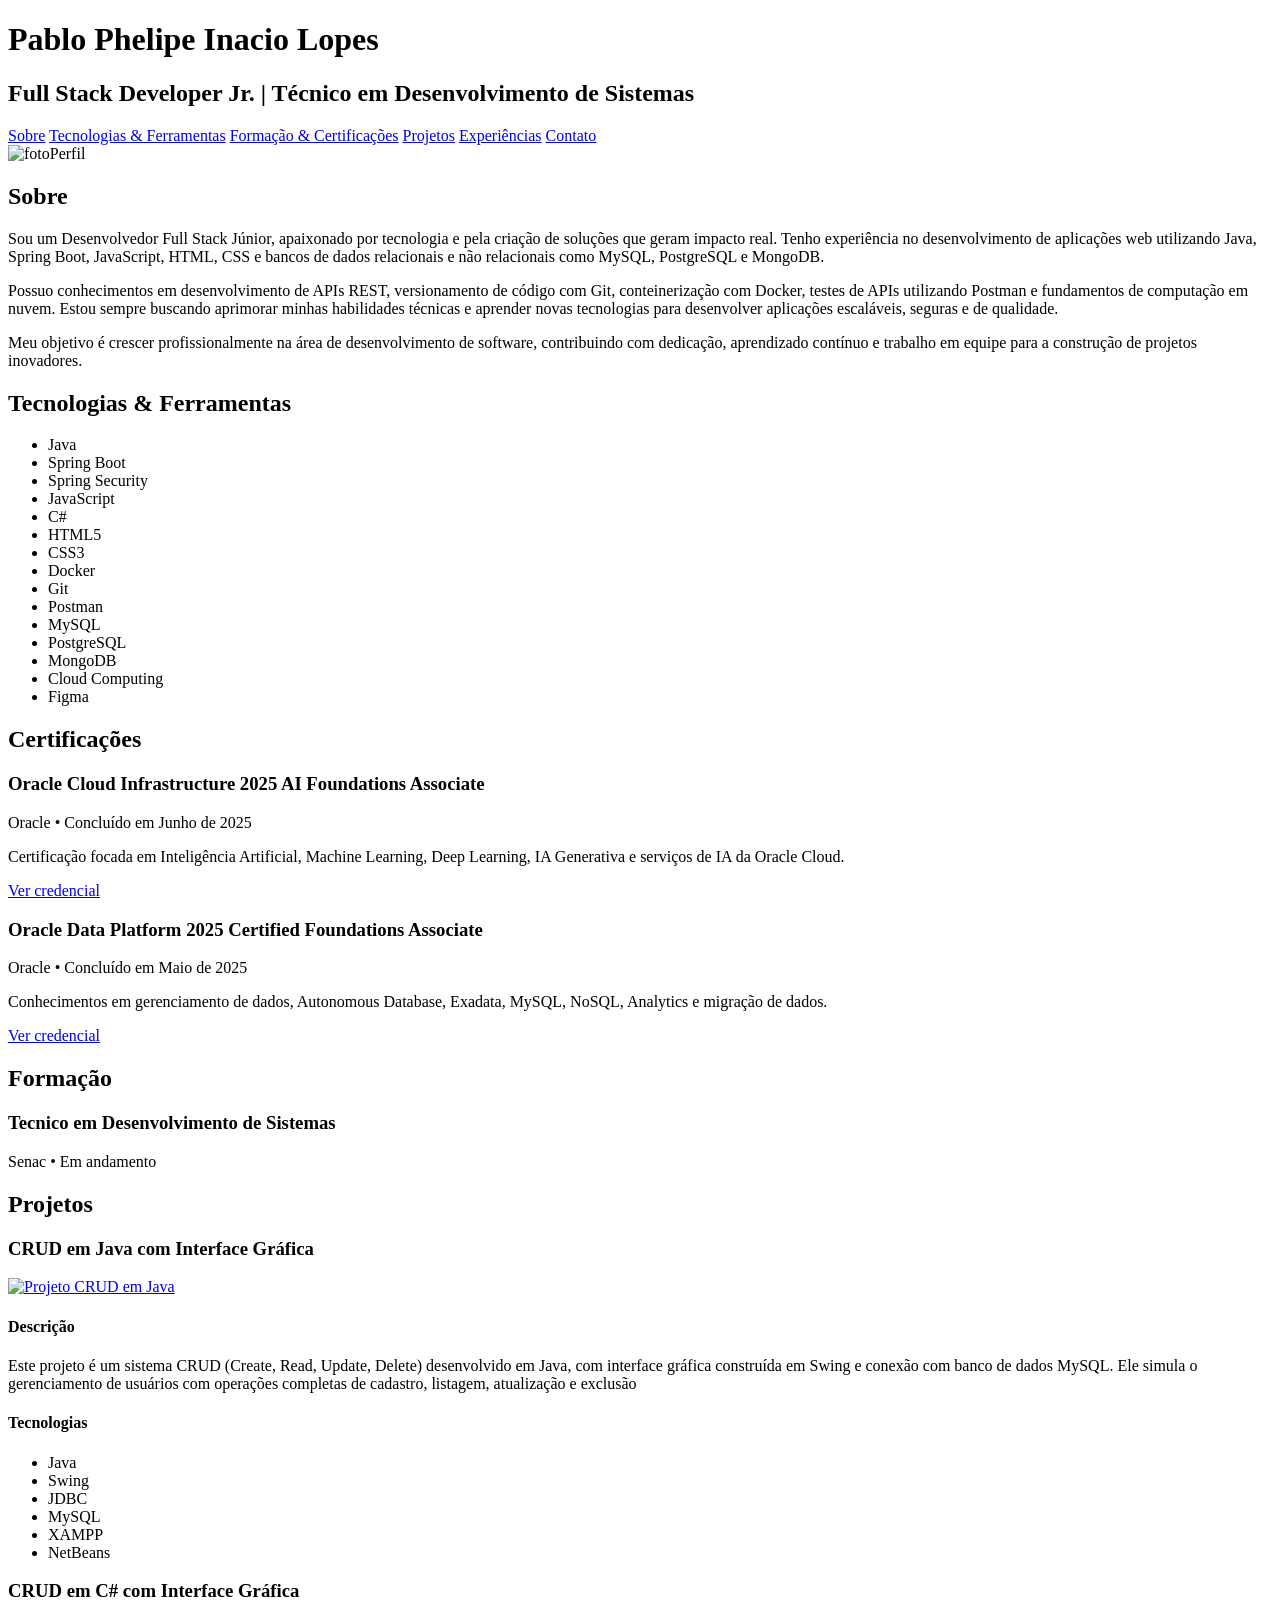
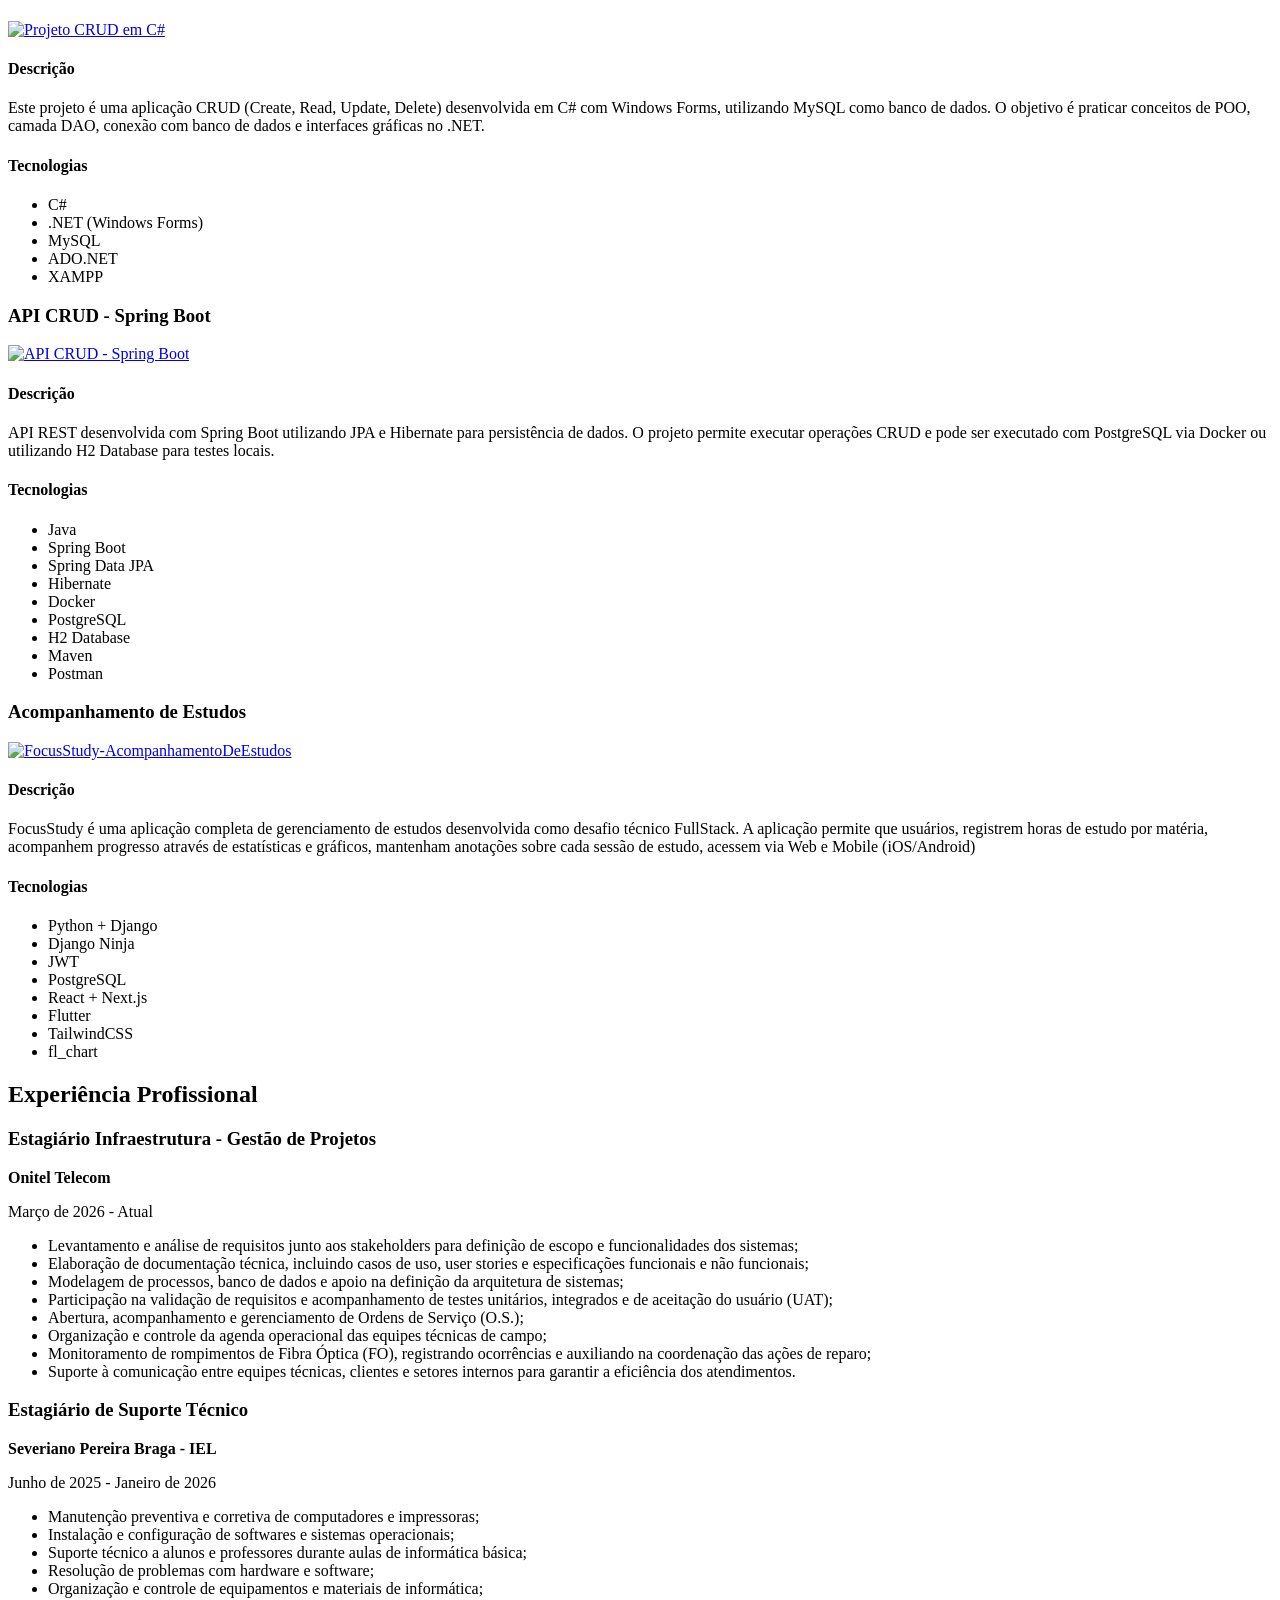
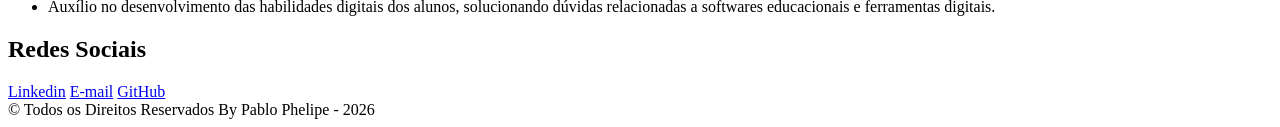
==== index.html @ 2b1ca1b3 "Add files via upload" ====
<!DOCTYPE html>
<html lang="pt-BR">

<head>
    <meta charset="UTF-8">
    <meta http-equiv="X-UA-Compatible" content="IE=edge">
    <meta name="viewport" content="width=device-width, initial-scale=1.0">
    <title>Pablo Phelipe | Full Stack Developer Jr</title>
    <meta name="description" content="Desenvolvedor Full Stack Júnior com experiência em Java, Spring Boot, JavaScript, APIs REST, Docker e bancos de dados relacionais e NoSQL.">
</head>

<body>

    <header>
        <h1>Pablo Phelipe Inacio Lopes</h1>
        <h2>Full Stack Developer Jr. | Técnico em Desenvolvimento de Sistemas</h2>
    </header>

    <nav>
        <a href="#section-sobre">Sobre</a>
        <a href="#section-tecnologia">Tecnologias & Ferramentas</a>
        <a href="#section-formacao-certificacao">Formação & Certificações</a>
        <a href="#section-projetos">Projetos</a>
        <a href="#section-experiencia">Experiências</a>
        <a href="#section-contato">Contato</a>
    </nav>
    
    <main>

        <div class="imagem">
            <img src="" alt="fotoPerfil">
        </div>

        <section id="section-sobre">
            <h2>Sobre</h2>
            <p>
                Sou um Desenvolvedor Full Stack Júnior, apaixonado por tecnologia e pela criação de soluções que geram
                impacto real.
                Tenho experiência no desenvolvimento de aplicações web utilizando Java, Spring Boot,
                JavaScript, HTML, CSS e bancos de dados relacionais e não relacionais como MySQL,
                PostgreSQL e MongoDB.
            </p>
            <p>
                Possuo conhecimentos em desenvolvimento de APIs REST, versionamento de código com Git,
                conteinerização com Docker, testes de APIs utilizando Postman e fundamentos de computação
                em nuvem. Estou sempre buscando aprimorar minhas habilidades técnicas e aprender
                novas tecnologias para desenvolver aplicações escaláveis, seguras e de qualidade.
            </p>
            <p>
                Meu objetivo é crescer profissionalmente na área de desenvolvimento de software,
                contribuindo com dedicação, aprendizado contínuo e trabalho em equipe para a construção
                de projetos inovadores.
            </p>
        </section>
        <section id="section-tecnologia">
            <h2>Tecnologias & Ferramentas</h2>
            <ul>
                <li>Java</li>
                <li>Spring Boot</li>
                <li>Spring Security</li>
                <li>JavaScript</li>
                <li>C#</li>
                <li>HTML5</li>
                <li>CSS3</li>
                <li>Docker</li>
                <li>Git</li>
                <li>Postman</li>
                <li>MySQL</li>
                <li>PostgreSQL</li>
                <li>MongoDB</li>
                <li>Cloud Computing</li>
                <li>Figma</li>
            </ul>
        </section>

        <section id="section-formacao-certificacao">

            <div class="div-certificacao">
    
                <h2>Certificações</h2>

                <article class="art-certificacao">

                    <h3>Oracle Cloud Infrastructure 2025 AI Foundations Associate</h3>
                    <p>Oracle • Concluído em Junho de 2025</p>
                    <p>Certificação focada em Inteligência Artificial, Machine Learning, Deep Learning, IA Generativa e serviços de IA da Oracle Cloud.</p>
                    <a href="https://catalog-education.oracle.com/pls/certview/sharebadge?id=14D9633B51E931B89CE95D8F929FFC7A9392E2ED01DEC3893995B4C72C33B98F" target="_blank">Ver credencial</a>

                </article>

                <article class="art-certificacao">

                    <h3>Oracle Data Platform 2025 Certified Foundations Associate</h3>
                    <p>Oracle • Concluído em Maio de 2025</p>
                    <p>Conhecimentos em gerenciamento de dados, Autonomous Database, Exadata, MySQL, NoSQL, Analytics e migração de dados. </p>
                    <a href="https://catalog-education.oracle.com/pls/certview/sharebadge?id=9E9204861FEE4D1A9782876BF6B19ACCA1C3CC444BC4265DB181B1C758015F49" target="_blank">Ver credencial</a>

                </article>
            </div>

            <div class="div-formacao">

                <h2>Formação</h2>

                <article class="art-formacao">

                    <h3>Tecnico em Desenvolvimento de Sistemas</h3>
                    <p>Senac • Em andamento</p>
  
                </article>
            </div>

        </section>
  
        <section id="section-projetos">
            <h2>Projetos</h2>
            <article class="projeto">
                <h3>CRUD em Java com Interface Gráfica</h3>
                <a href="https://github.com/pinaciolopes/Crud---Java" target="_blank"><img src=""
                        alt="Projeto CRUD em Java"></a>
                <h4>Descrição</h4>
                <p>
                    Este projeto é um sistema CRUD (Create, Read, Update, Delete) desenvolvido em Java, com interface
                    gráfica construída em Swing e conexão com banco de dados MySQL. Ele simula o gerenciamento de usuários
                    com operações completas de cadastro, listagem, atualização e exclusão
                </p>
                <h4>Tecnologias</h4>
                <ul>
                    <li>Java</li>
                    <li>Swing</li>
                    <li>JDBC</li>
                    <li>MySQL</li>
                    <li>XAMPP</li>
                    <li>NetBeans</li>
                </ul>
            </article>
            <article class="projeto">
                <h3>CRUD em C# com Interface Gráfica</h3>
                <a href="https://github.com/pinaciolopes/Crud-C--InterfaceGrafica" target="_blank"><img src=""
                        alt="Projeto CRUD em C#"></a>
                <h4>Descrição</h4>
                <p>Este projeto é uma aplicação CRUD (Create, Read, Update, Delete) desenvolvida em C# com Windows Forms,
                    utilizando MySQL como banco de dados. O objetivo é praticar conceitos de POO, camada DAO, conexão com
                    banco de dados e interfaces gráficas no .NET.</p>
                <h4>Tecnologias</h4>
                <ul>
                    <li>C#</li>
                    <li>.NET (Windows Forms)</li>
                    <li>MySQL</li>
                    <li>ADO.NET</li>
                    <li>XAMPP</li>
                </ul>
            </article>
            <article>
                <h3>API CRUD - Spring Boot</h3>
                <a href="https://github.com/pinaciolopes/Crud-Spring-Docker-Jpa-Hibernate"><img src=""
                        alt="API CRUD - Spring Boot"></a>
                <h4>Descrição</h4>
                <p> API REST desenvolvida com Spring Boot utilizando JPA e Hibernate para persistência de dados.
                    O projeto permite executar operações CRUD e pode ser executado com PostgreSQL via Docker ou utilizando
                    H2 Database para testes locais.</p>
                <h4>Tecnologias</h4>
                <ul>
                    <li>Java</li>
                    <li>Spring Boot</li>
                    <li>Spring Data JPA</li>
                    <li>Hibernate</li>
                    <li>Docker</li>
                    <li>PostgreSQL</li>
                    <li>H2 Database</li>
                    <li>Maven</li>
                    <li>Postman</li>
                </ul>
            </article>
            <article class="projeto">
                <h3>Acompanhamento de Estudos</h3>
                <a href="https://github.com/pinaciolopes/FocusStudy-AcompanhamentoDeEstudos"><img src=""
                        alt="FocusStudy-AcompanhamentoDeEstudos"></a>
                <h4>Descrição</h4>
                <p>FocusStudy é uma aplicação completa de gerenciamento de estudos desenvolvida como desafio técnico FullStack. A aplicação permite que usuários, registrem horas de estudo por matéria, acompanhem progresso através de estatísticas e gráficos, mantenham anotações sobre cada sessão de estudo, acessem via Web e Mobile (iOS/Android)</p>
                <h4>Tecnologias</h4>
                <ul>
                    <li>Python + Django</li>
                    <li>Django Ninja</li>
                    <li>JWT</li>
                    <li>PostgreSQL</li>
                    <li>React + Next.js</li>
                    <li>Flutter</li>
                    <li>TailwindCSS</li>
                    <li>fl_chart</li>
                </ul>
            </article>
        </section>

          <section id="section-experiencia">
            <h2>Experiência Profissional</h2>
            <article class="cargo">
                <h3>Estagiário Infraestrutura - Gestão de Projetos</h3>
                <p><strong>Onitel Telecom</strong></p>
                <p>Março de 2026 - Atual</p>
                <ul>
                    <li>Levantamento e análise de requisitos junto aos stakeholders para definição de escopo e
                        funcionalidades dos sistemas;</li>
                    <li>Elaboração de documentação técnica, incluindo casos de uso, user stories e especificações funcionais
                        e não funcionais;</li>
                    <li>Modelagem de processos, banco de dados e apoio na definição da arquitetura de sistemas;</li>
                    <li>Participação na validação de requisitos e acompanhamento de testes unitários, integrados e de
                        aceitação do usuário (UAT);</li>
                    <li>Abertura, acompanhamento e gerenciamento de Ordens de Serviço (O.S.);</li>
                    <li>Organização e controle da agenda operacional das equipes técnicas de campo;</li>
                    <li>Monitoramento de rompimentos de Fibra Óptica (FO), registrando ocorrências e auxiliando na
                        coordenação das ações de reparo;</li>
                    <li>Suporte à comunicação entre equipes técnicas, clientes e setores internos para garantir a eficiência
                        dos atendimentos.</li>
                </ul>
            </article>
            <article class="cargo">
                <h3>Estagiário de Suporte Técnico</h3>
                <p><strong>Severiano Pereira Braga - IEL</strong></p>
                <p>Junho de 2025 - Janeiro de 2026</p>
                <ul>
                    <li>Manutenção preventiva e corretiva de computadores e impressoras;</li>
                    <li>Instalação e configuração de softwares e sistemas operacionais;</li>
                    <li>Suporte técnico a alunos e professores durante aulas de informática básica;</li>
                    <li>Resolução de problemas com hardware e software;</li>
                    <li>Organização e controle de equipamentos e materiais de informática;</li>
                    <li>Auxílio no desenvolvimento das habilidades digitais dos alunos, solucionando dúvidas relacionadas a
                        softwares educacionais e ferramentas digitais.</li>
                </ul>
            </article>
        </section>

        <section id="section-contato">
            <h2>Redes Sociais</h2>
            <a href="https://www.linkedin.com/in/pinaciolopes?utm_source=share_via&utm_content=profile&utm_medium=member_ios" target="_blank" rel="noopener noreferrer">Linkedin</a>
            <a href="mailto:pabloinacio101@gmail.com" target="_blank" rel="noopener noreferrer">E-mail</a>
            <a href="https://github.com/pinaciolopes" target="_blank" rel="noopener noreferrer">GitHub</a>
        </section>
    </main>

    <footer>
        &#169; Todos os Direitos Reservados By Pablo Phelipe - 2026
    </footer>

</body>

</html>
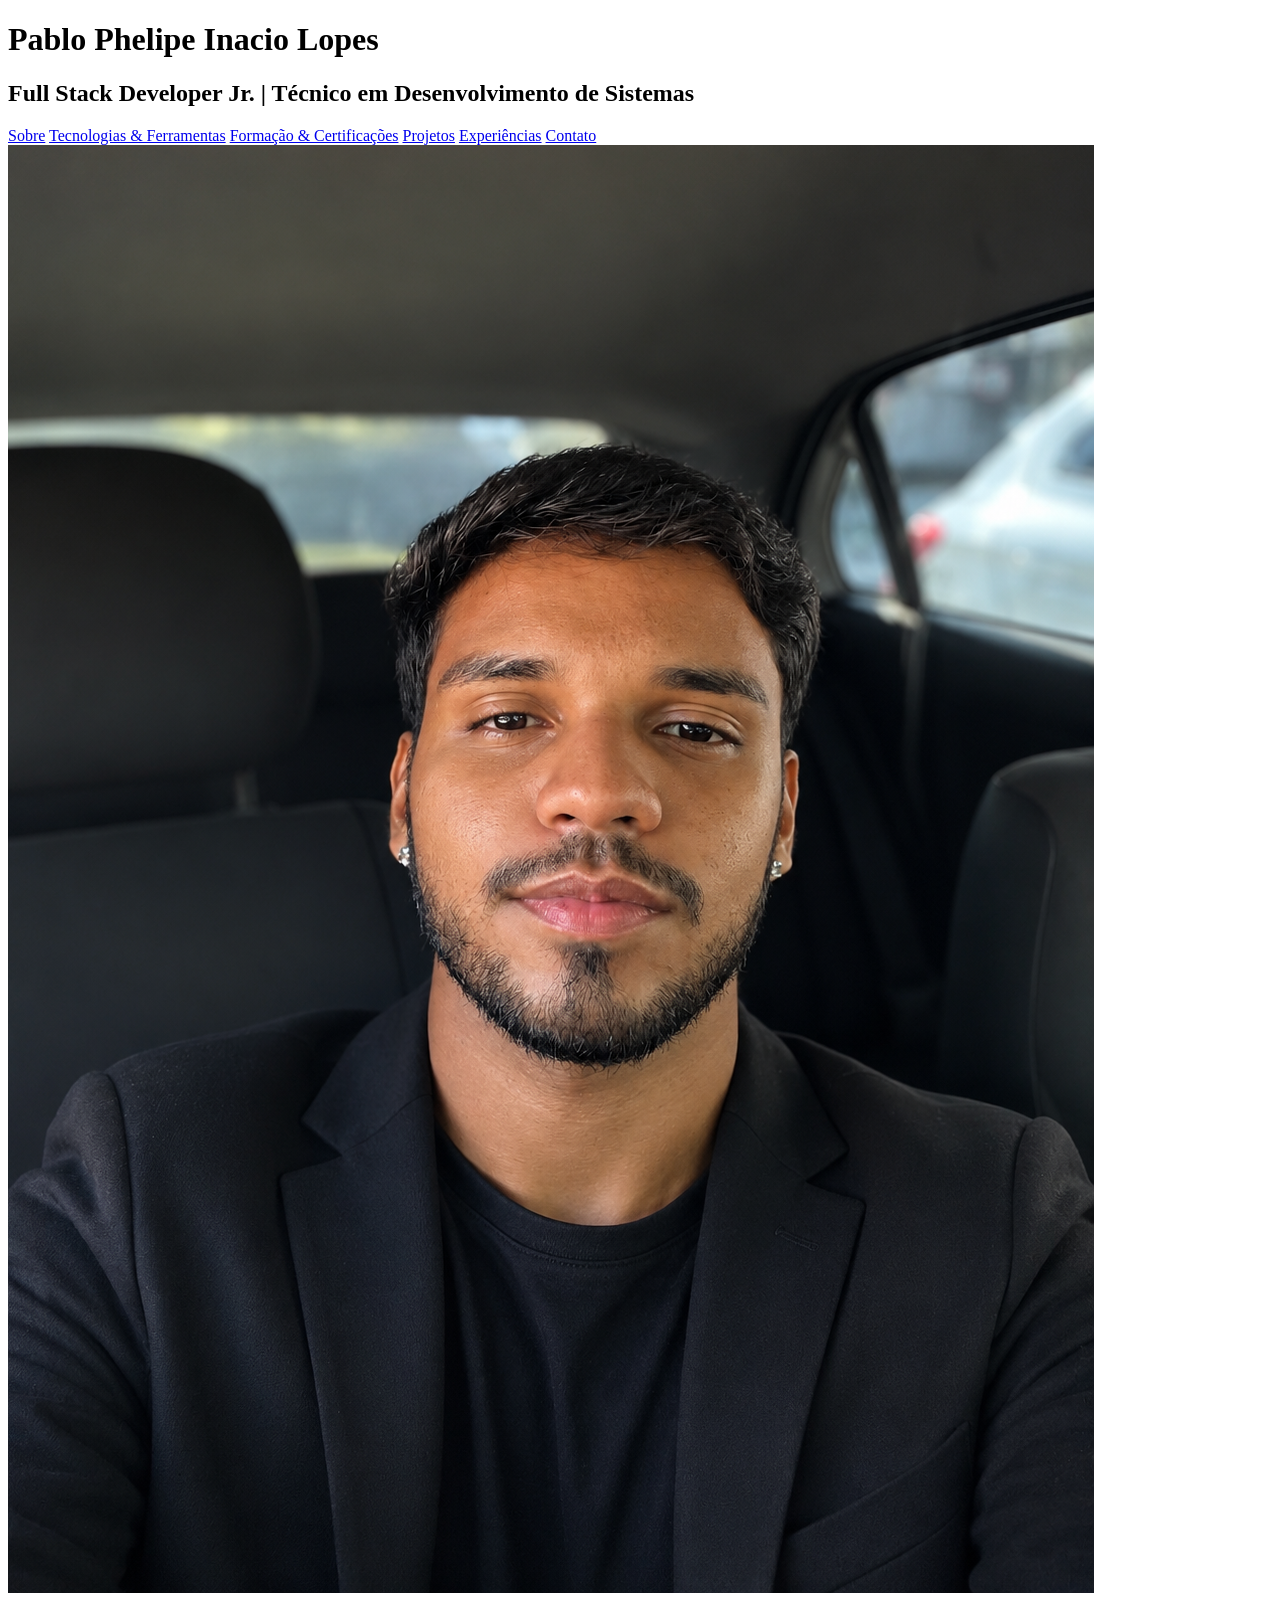
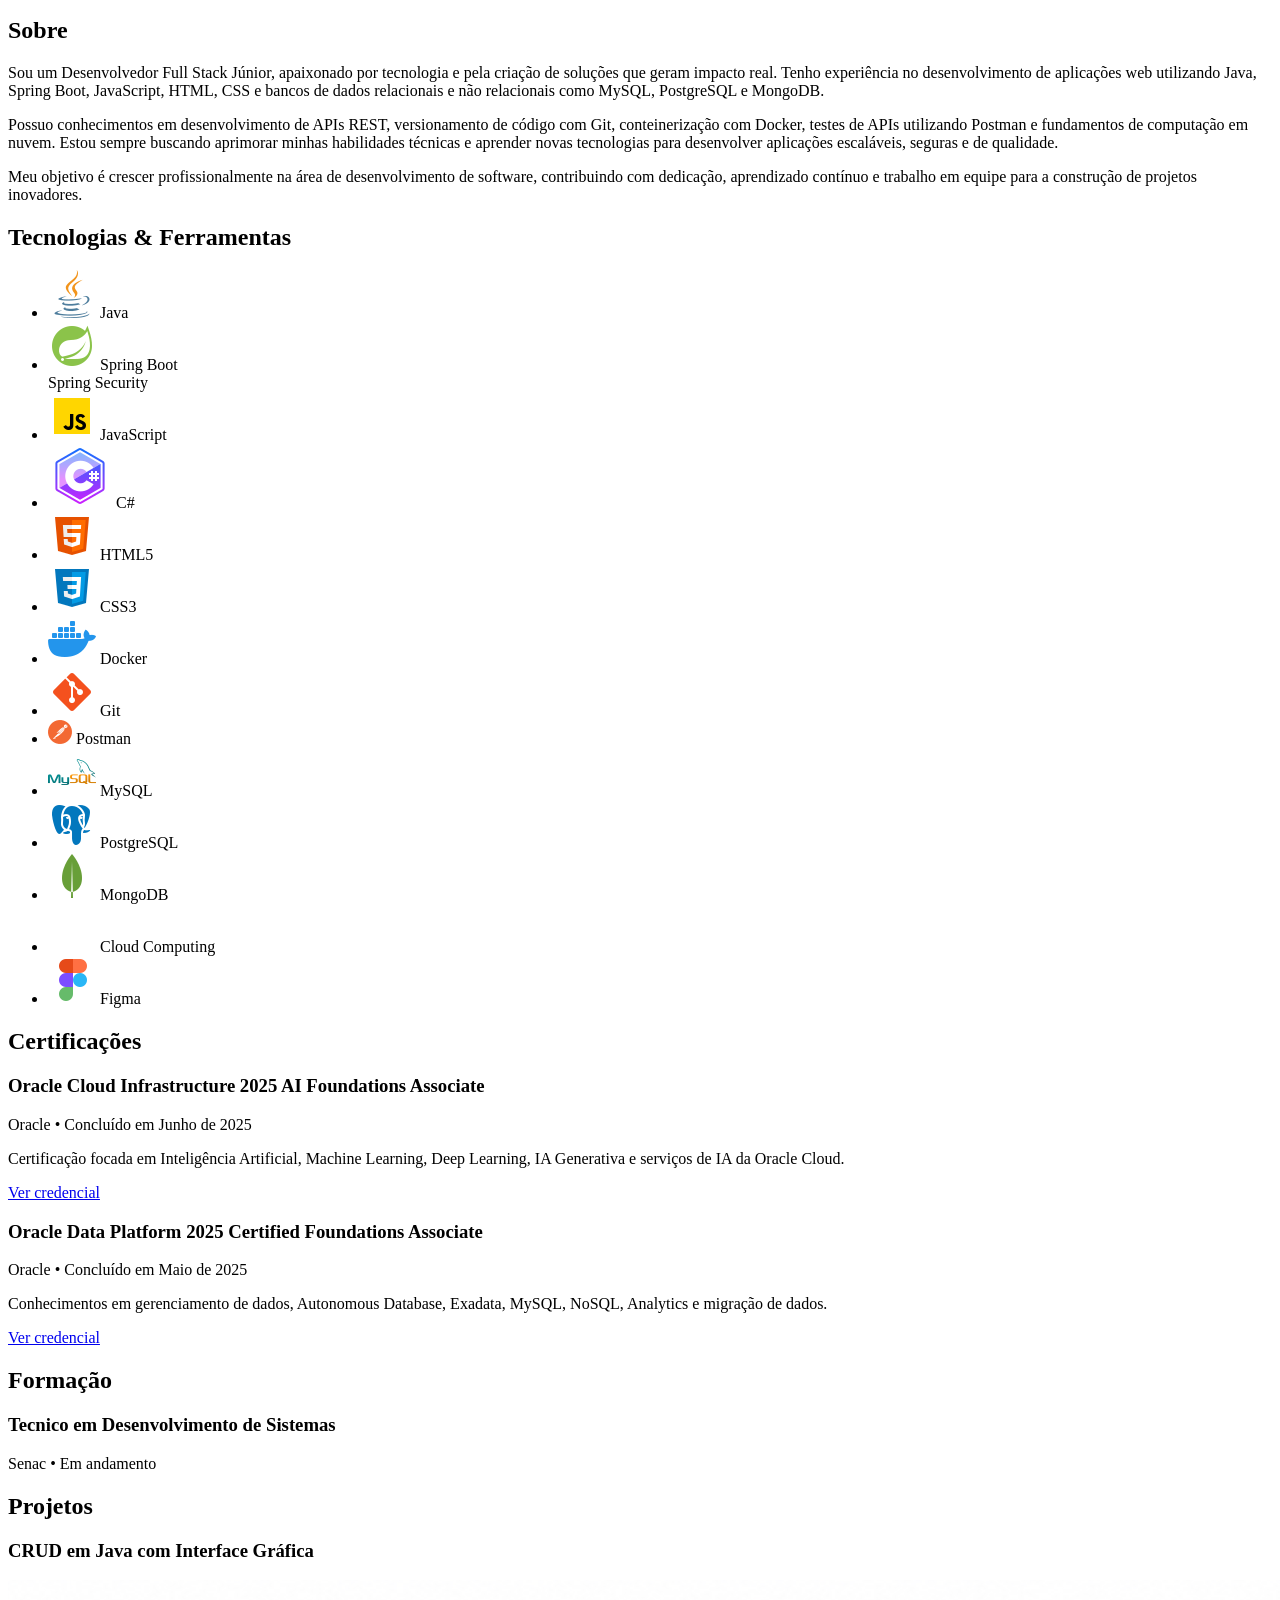
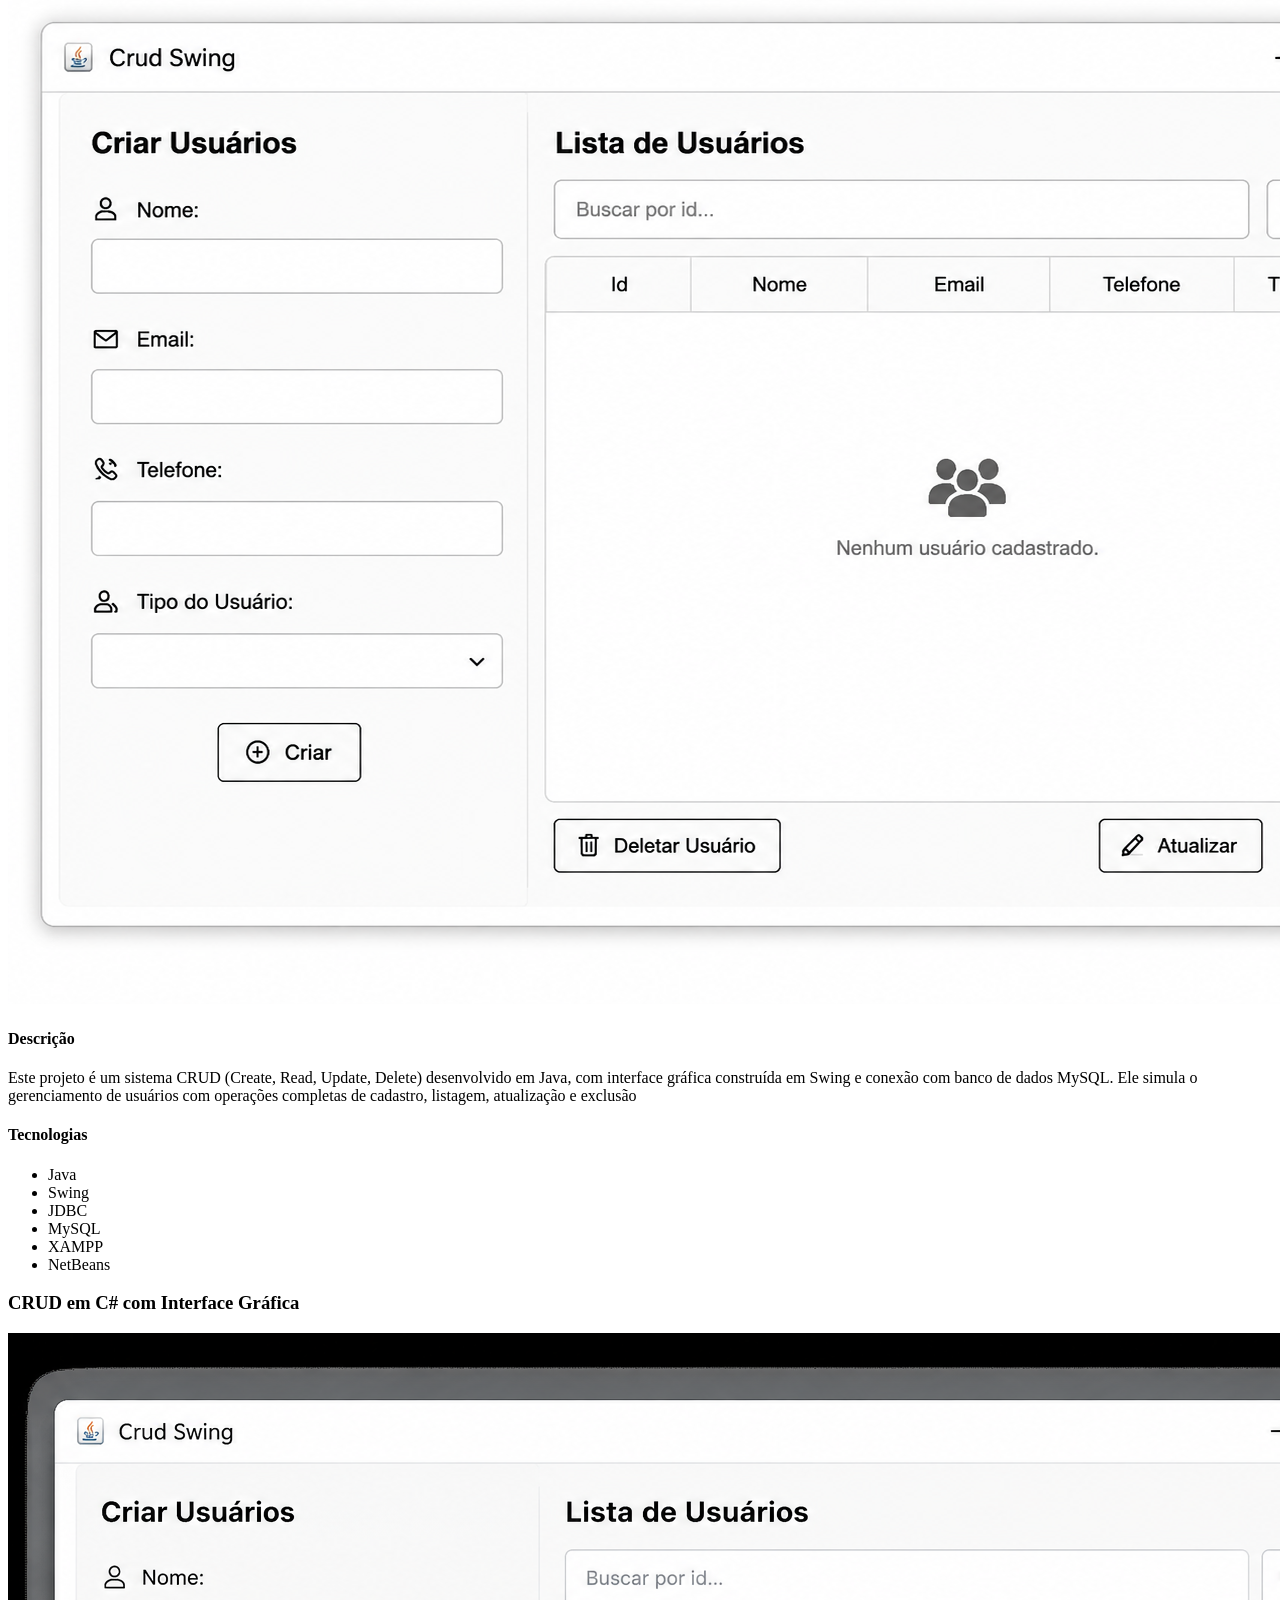
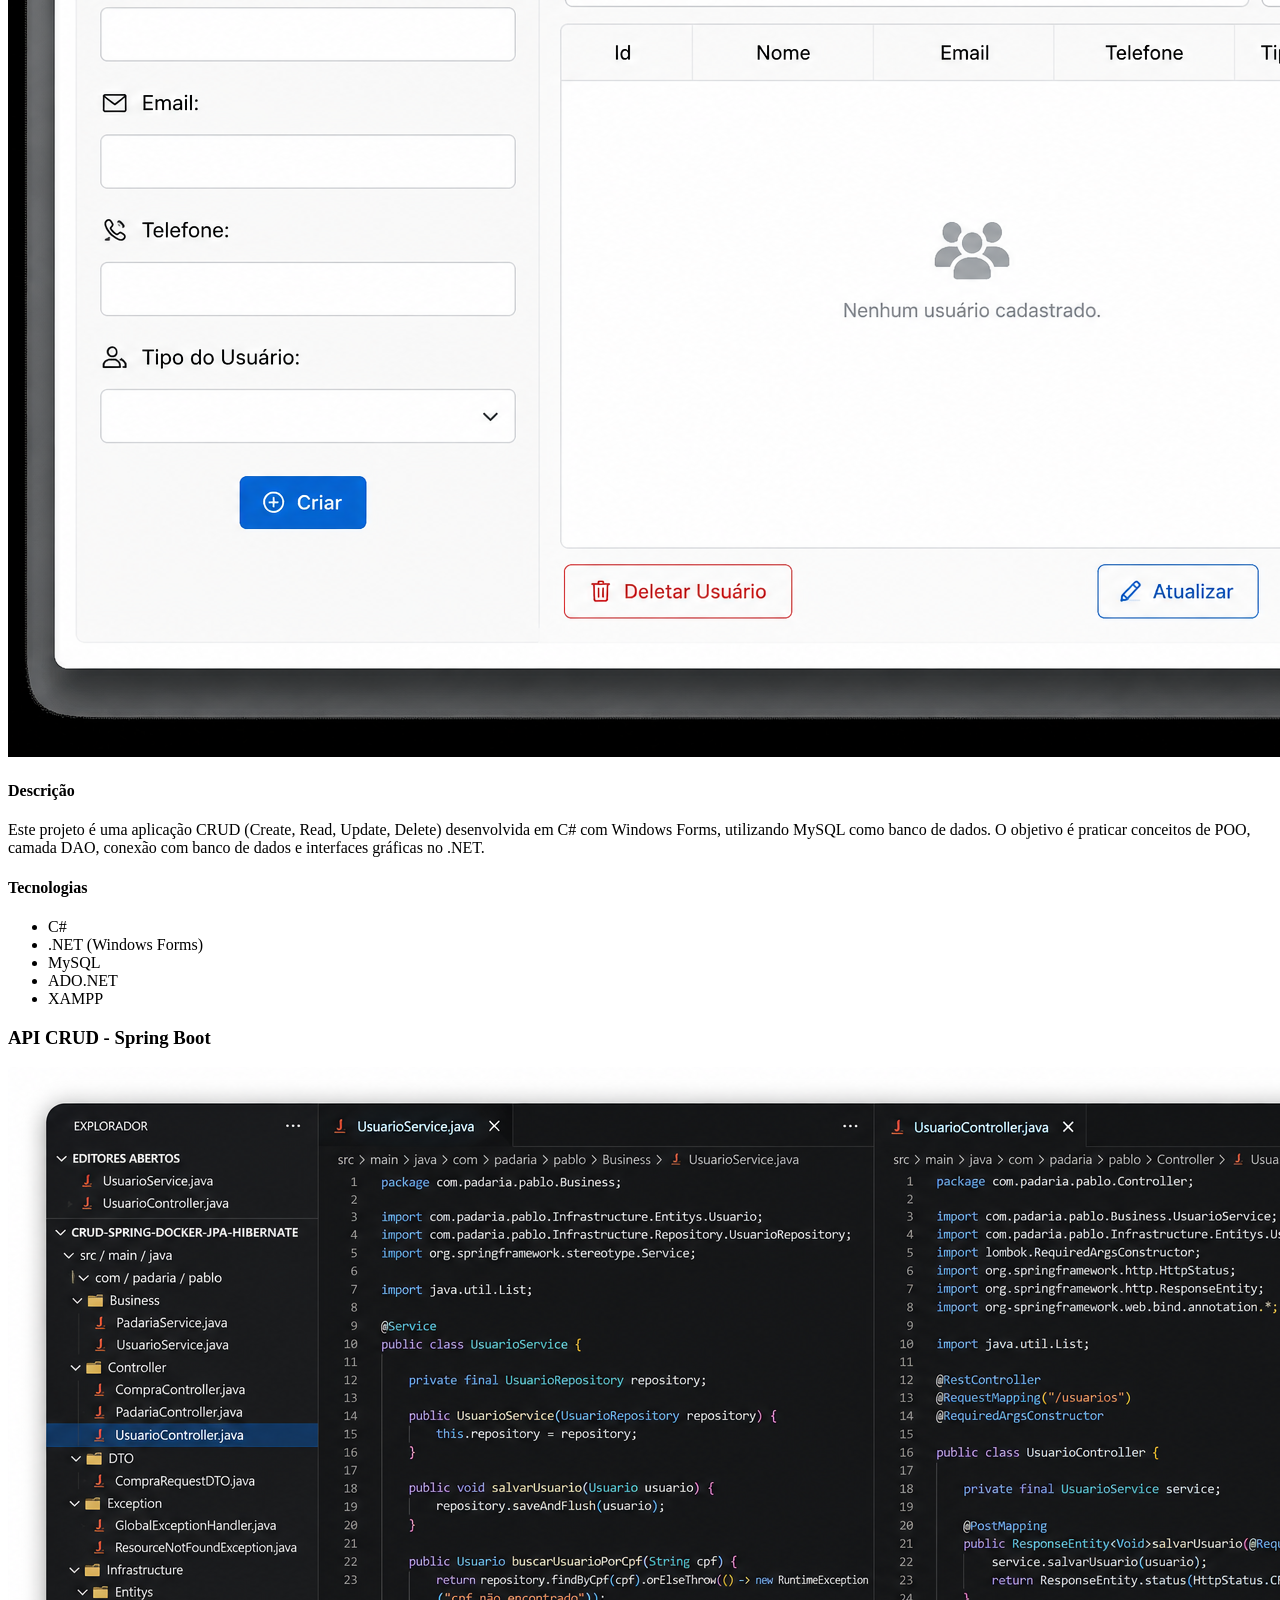
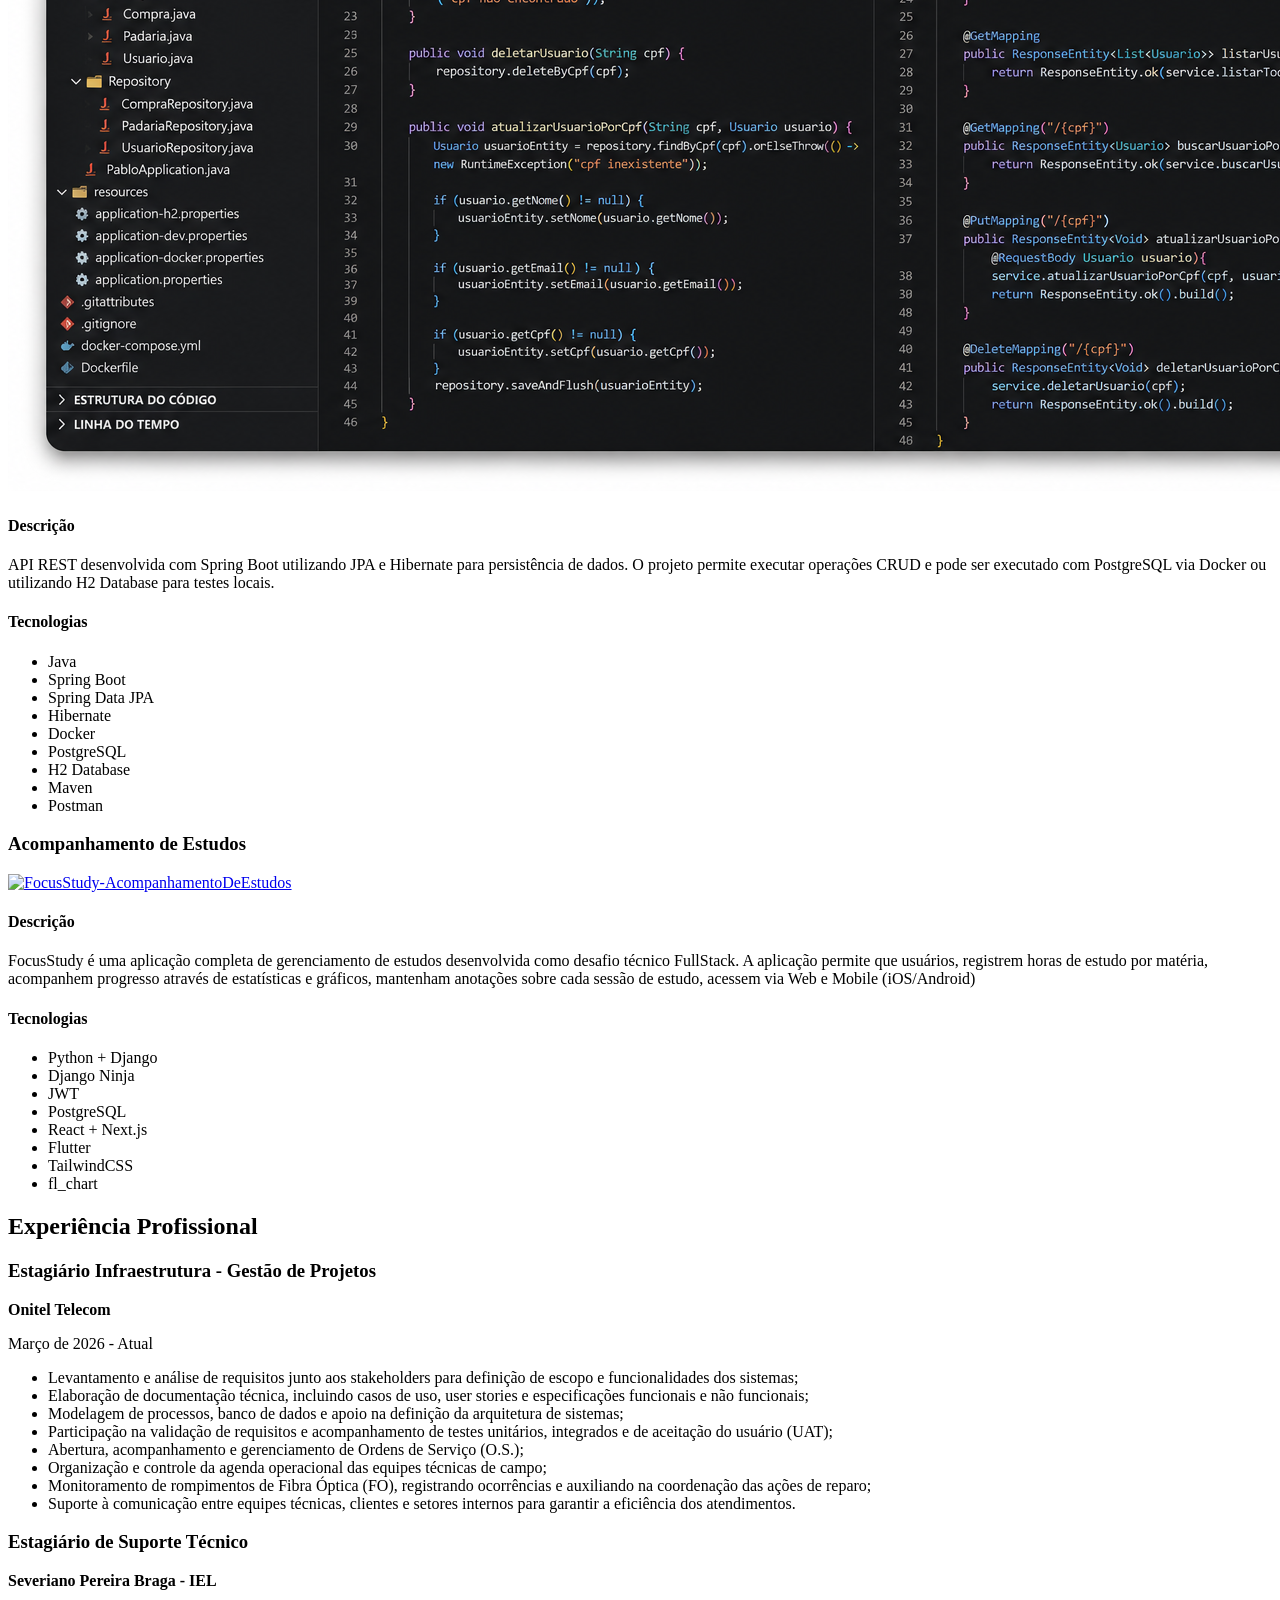
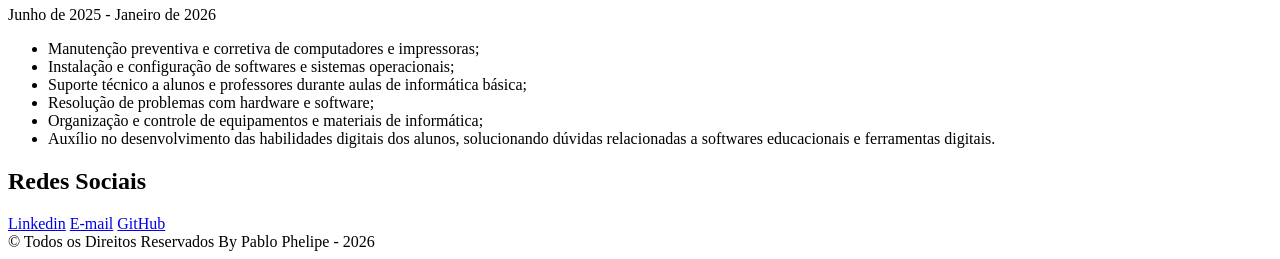
==== commit 95a105ed: "Atualização index e implementação assets" ====
--- a/index.html
+++ b/index.html
@@ -28,7 +28,7 @@
     <main>
 
         <div class="imagem">
-            <img src="" alt="fotoPerfil">
+            <img src="assets/images/foto-perfil.png" alt="fotoPerfil">
         </div>
 
         <section id="section-sobre">
@@ -55,21 +55,75 @@
         <section id="section-tecnologia">
             <h2>Tecnologias & Ferramentas</h2>
             <ul>
-                <li>Java</li>
-                <li>Spring Boot</li>
-                <li>Spring Security</li>
-                <li>JavaScript</li>
-                <li>C#</li>
-                <li>HTML5</li>
-                <li>CSS3</li>
-                <li>Docker</li>
-                <li>Git</li>
-                <li>Postman</li>
-                <li>MySQL</li>
-                <li>PostgreSQL</li>
-                <li>MongoDB</li>
-                <li>Cloud Computing</li>
-                <li>Figma</li>
+                <li> 
+                    <img src="assets/icons/icons8-java-48.png" alt="java">
+                    Java
+                </li>
+
+                <li>
+                    <img src="assets/icons/icons8-spring-boot-48.png" alt="spring">
+                    Spring Boot <br> Spring Security
+                
+                </li>
+
+                <li>
+                    <img src="assets/icons/icons8-javascript-48.png" alt="js">
+                    JavaScript</li>
+                <li>
+                    <img src="assets/icons/icons8-c-64.png" alt="csharp">
+                    C#
+                </li>
+
+                <li>
+                    <img src="assets/icons/icons8-html5-48.png" alt="html">
+                    HTML5
+                </li>
+
+                <li>
+                    <img src="assets/icons/icons8-css-48.png" alt="css">
+                    CSS3
+                </li>
+                
+                <li>
+                    <img src="assets/icons/icons8-docker-48.png" alt="docker">
+                    Docker
+                </li>
+
+                <li>
+                    <img src="assets/icons/icons8-git-48.png" alt="git">
+                    Git
+                </li>
+
+                <li>
+                    <img src="assets/icons/icons8-postman-inc-24.png" alt="Postman">
+                    Postman
+                </li>
+
+                <li>
+                    <img src="assets/icons/icons8-mysql-48.png" alt="mysql">
+                    MySQL
+                </li>
+
+                <li>
+                    <img src="assets/icons/icons8-postgresql-48.png" alt="postgreesql">
+                    PostgreSQL
+                </li>
+
+                <li>
+                    <img src="assets/icons/icons8-mongo-db-48.png" alt="MongoDB">
+                    MongoDB
+                </li>
+
+                <li>
+                    <img src="assets/icons/icons8-cloud-computing-48.png" alt="cloud">
+                    Cloud Computing
+                </li>
+
+                <li>
+                    <img src="assets/icons/icons8-figma-48.png" alt="figma">
+                    Figma
+                </li>
+
             </ul>
         </section>
 
@@ -116,7 +170,7 @@
             <h2>Projetos</h2>
             <article class="projeto">
                 <h3>CRUD em Java com Interface Gráfica</h3>
-                <a href="https://github.com/pinaciolopes/Crud---Java" target="_blank"><img src=""
+                <a href="https://github.com/pinaciolopes/Crud---Java" target="_blank"><img src="assets/images/crud-java-swing.png"
                         alt="Projeto CRUD em Java"></a>
                 <h4>Descrição</h4>
                 <p>
@@ -136,7 +190,7 @@
             </article>
             <article class="projeto">
                 <h3>CRUD em C# com Interface Gráfica</h3>
-                <a href="https://github.com/pinaciolopes/Crud-C--InterfaceGrafica" target="_blank"><img src=""
+                <a href="https://github.com/pinaciolopes/Crud-C--InterfaceGrafica" target="_blank"><img src="assets/images/c-sharp-net.png"
                         alt="Projeto CRUD em C#"></a>
                 <h4>Descrição</h4>
                 <p>Este projeto é uma aplicação CRUD (Create, Read, Update, Delete) desenvolvida em C# com Windows Forms,
@@ -153,7 +207,7 @@
             </article>
             <article>
                 <h3>API CRUD - Spring Boot</h3>
-                <a href="https://github.com/pinaciolopes/Crud-Spring-Docker-Jpa-Hibernate"><img src=""
+                <a href="https://github.com/pinaciolopes/Crud-Spring-Docker-Jpa-Hibernate"><img src="assets/images/api-crud-springboot.png"
                         alt="API CRUD - Spring Boot"></a>
                 <h4>Descrição</h4>
                 <p> API REST desenvolvida com Spring Boot utilizando JPA e Hibernate para persistência de dados.
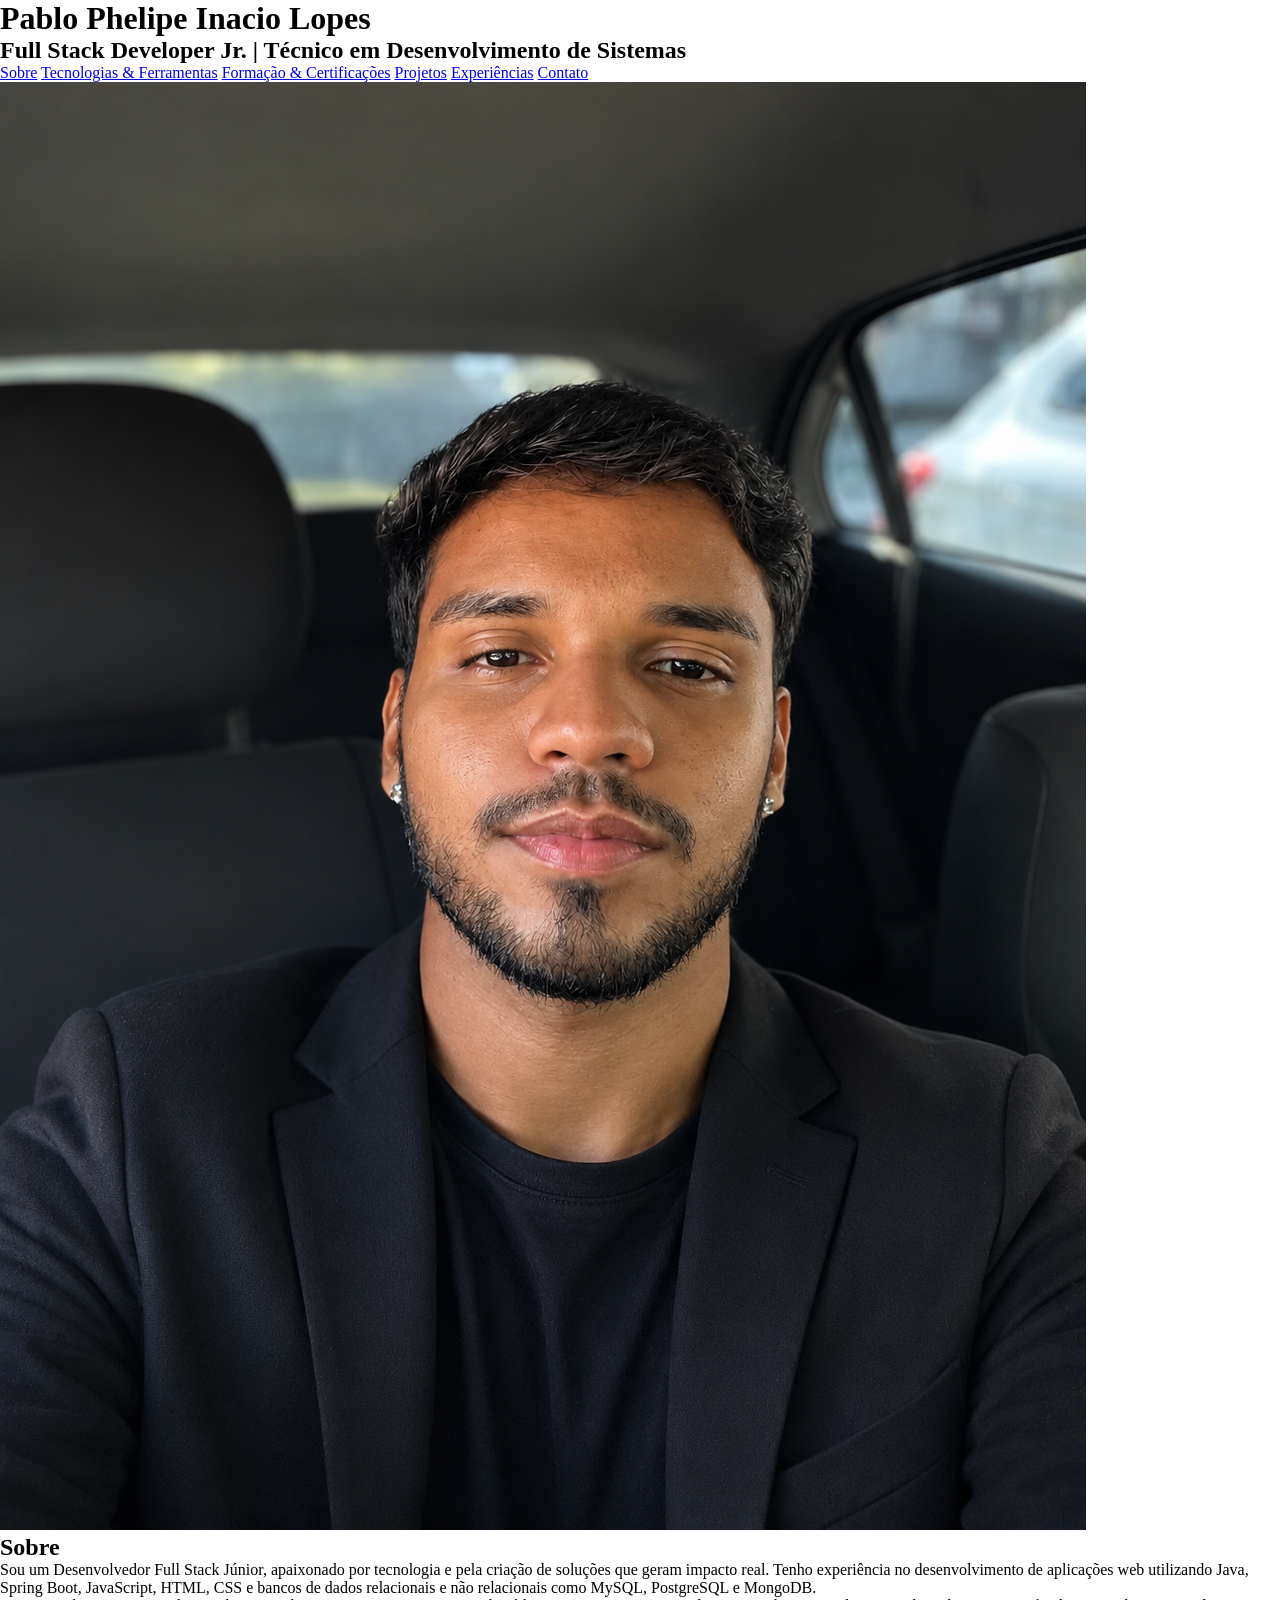
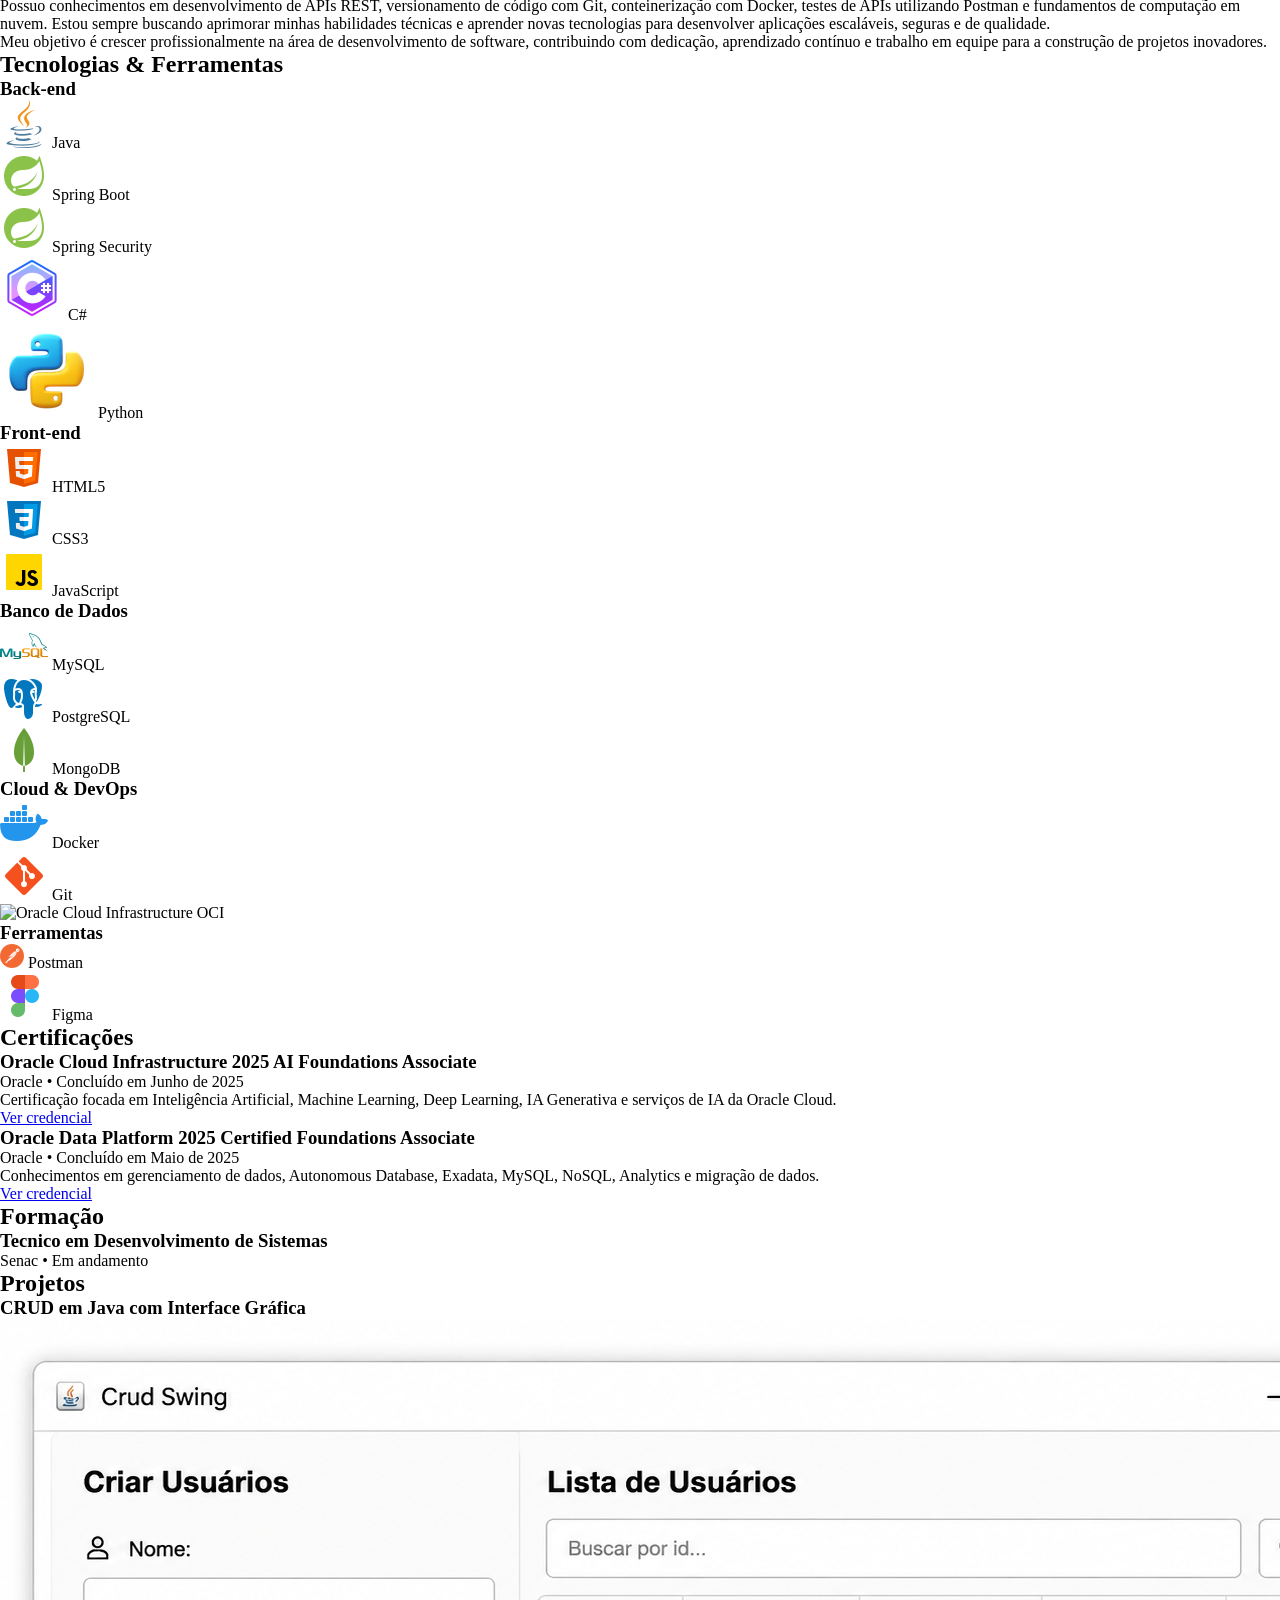
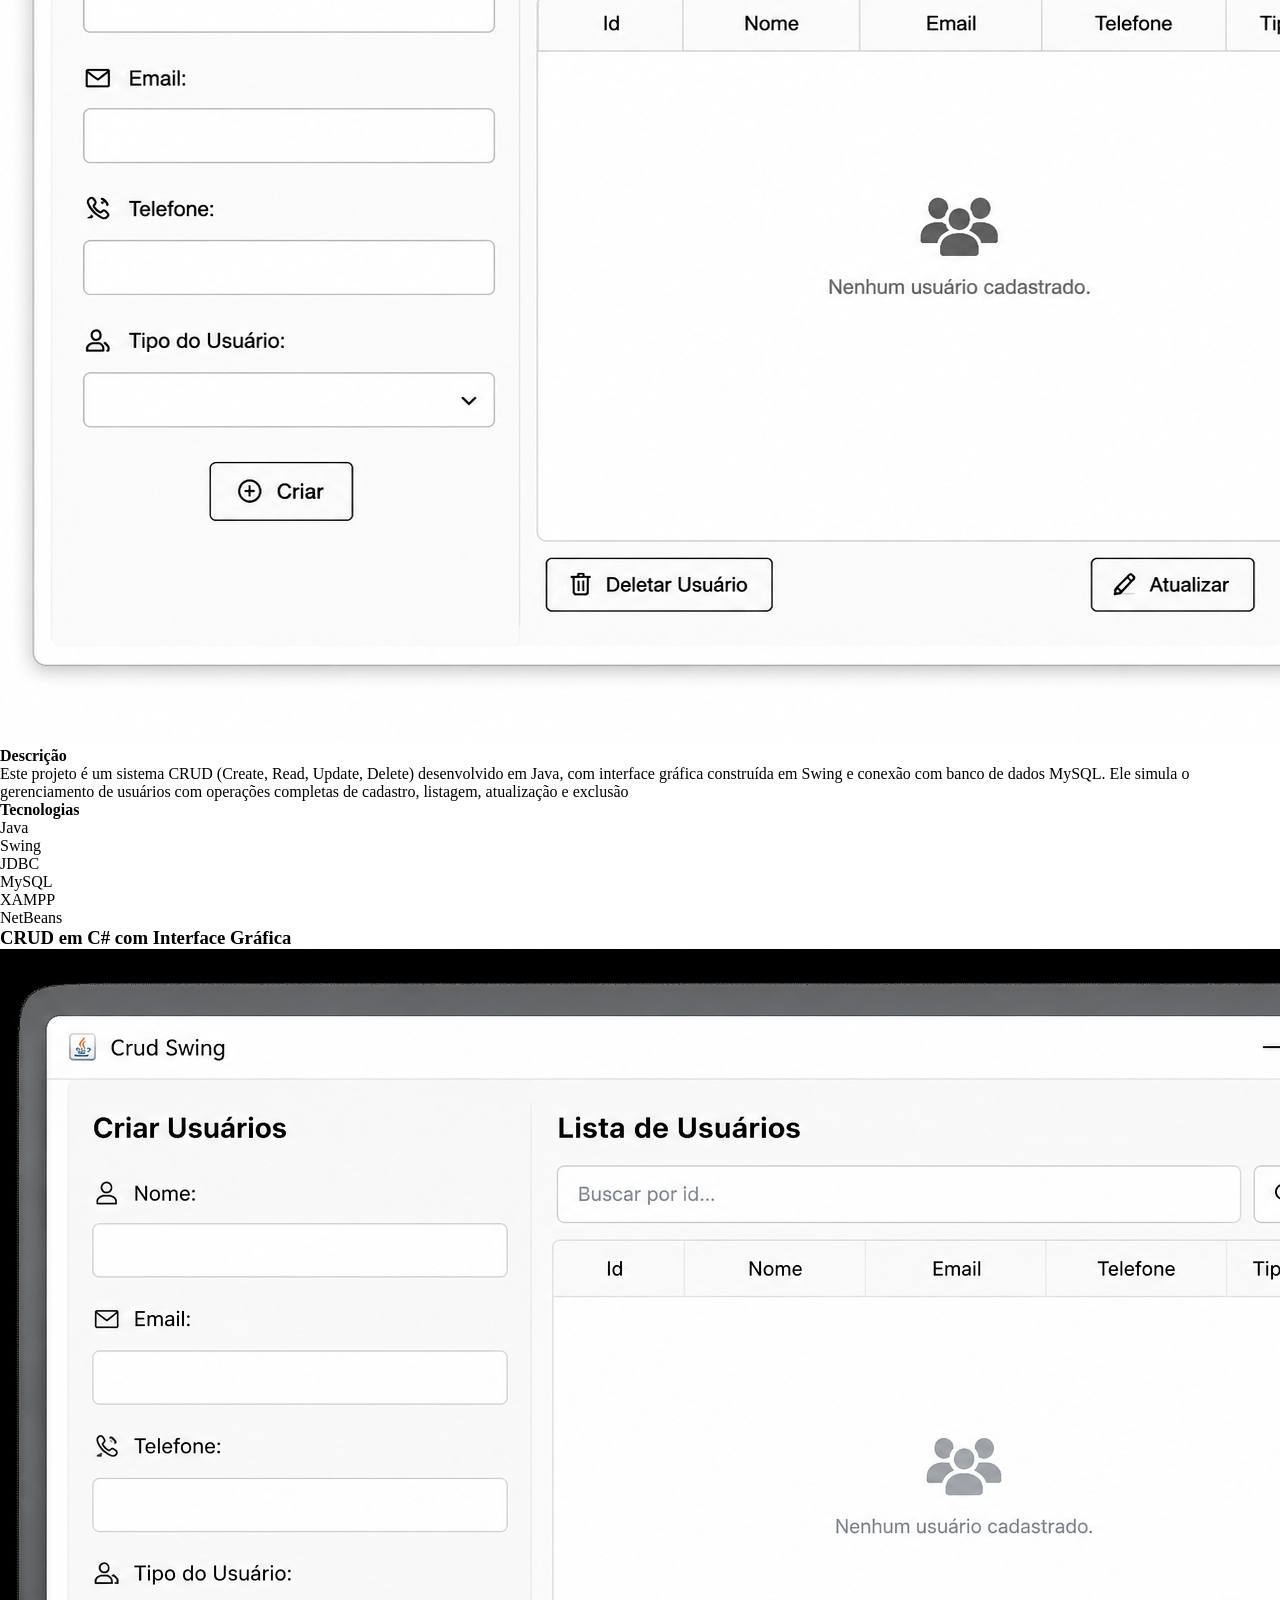
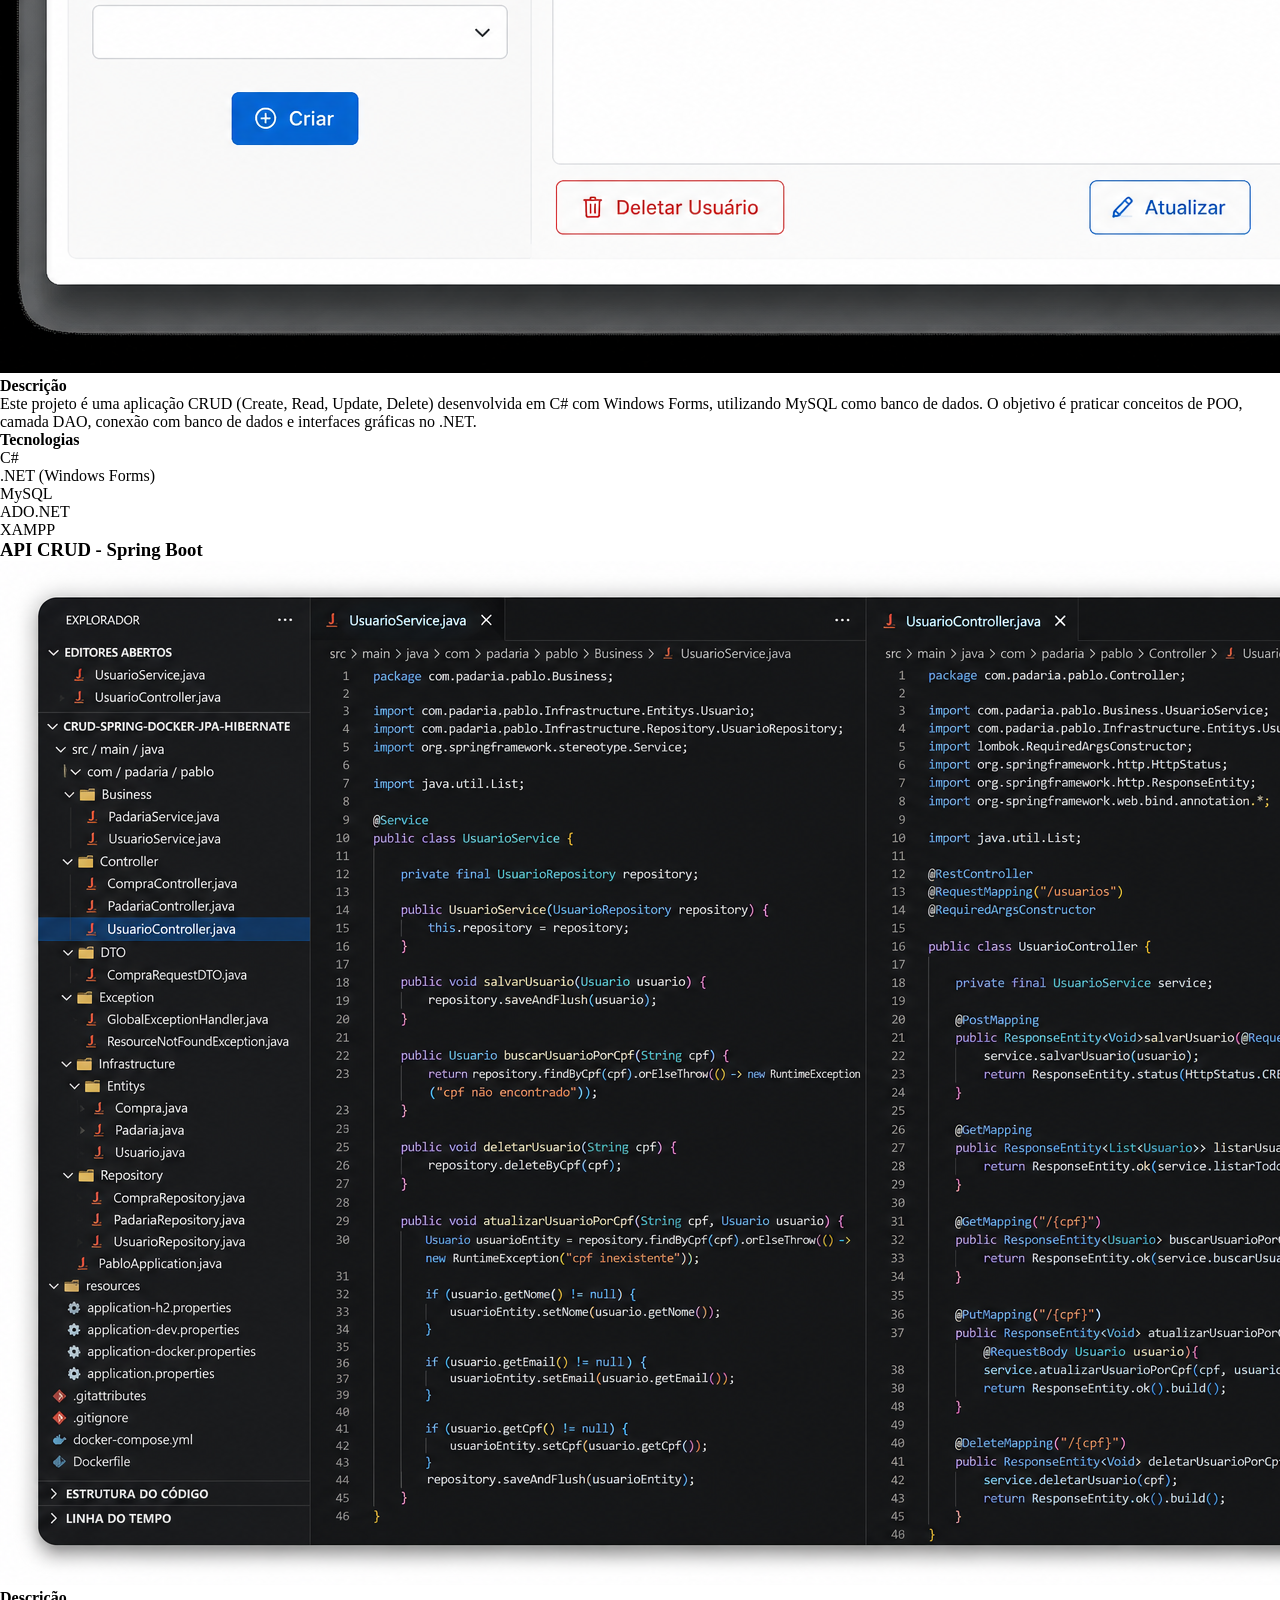
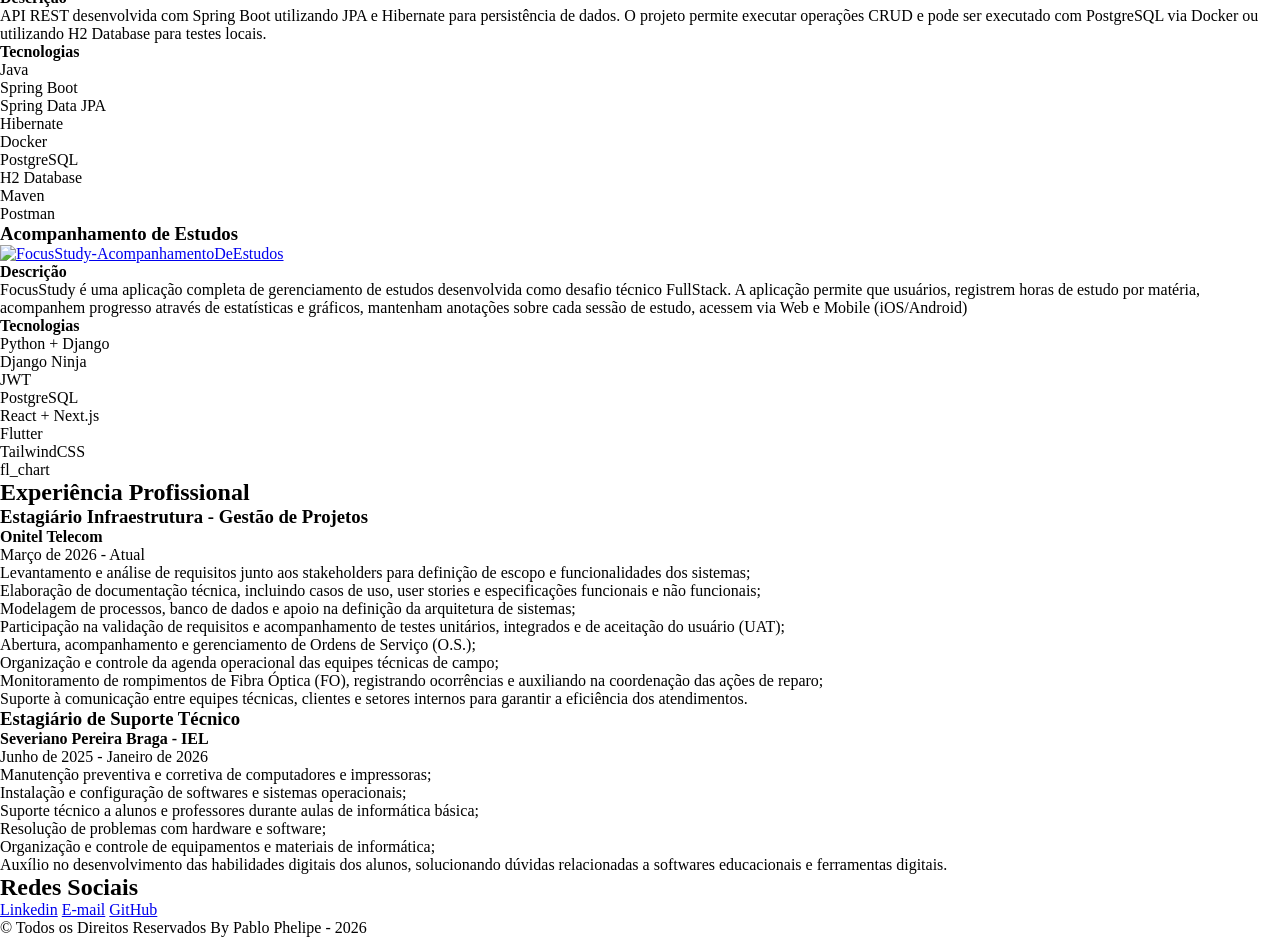
==== commit 16d455a9: "Atualiza portfolio" ====
--- a/index.html
+++ b/index.html
@@ -6,7 +6,10 @@
     <meta http-equiv="X-UA-Compatible" content="IE=edge">
     <meta name="viewport" content="width=device-width, initial-scale=1.0">
     <title>Pablo Phelipe | Full Stack Developer Jr</title>
+    
     <meta name="description" content="Desenvolvedor Full Stack Júnior com experiência em Java, Spring Boot, JavaScript, APIs REST, Docker e bancos de dados relacionais e NoSQL.">
+
+    <link rel="stylesheet" href="style.css">
 </head>
 
 <body>
@@ -52,80 +55,121 @@
                 de projetos inovadores.
             </p>
         </section>
-        <section id="section-tecnologia">
-            <h2>Tecnologias & Ferramentas</h2>
-            <ul>
-                <li> 
-                    <img src="assets/icons/icons8-java-48.png" alt="java">
-                    Java
-                </li>
-
-                <li>
-                    <img src="assets/icons/icons8-spring-boot-48.png" alt="spring">
-                    Spring Boot <br> Spring Security
-                
-                </li>
-
-                <li>
-                    <img src="assets/icons/icons8-javascript-48.png" alt="js">
-                    JavaScript</li>
-                <li>
-                    <img src="assets/icons/icons8-c-64.png" alt="csharp">
-                    C#
-                </li>
-
-                <li>
-                    <img src="assets/icons/icons8-html5-48.png" alt="html">
-                    HTML5
-                </li>
-
-                <li>
-                    <img src="assets/icons/icons8-css-48.png" alt="css">
-                    CSS3
-                </li>
-                
-                <li>
-                    <img src="assets/icons/icons8-docker-48.png" alt="docker">
-                    Docker
-                </li>
-
-                <li>
-                    <img src="assets/icons/icons8-git-48.png" alt="git">
-                    Git
-                </li>
-
-                <li>
-                    <img src="assets/icons/icons8-postman-inc-24.png" alt="Postman">
-                    Postman
-                </li>
-
-                <li>
-                    <img src="assets/icons/icons8-mysql-48.png" alt="mysql">
-                    MySQL
-                </li>
-
-                <li>
-                    <img src="assets/icons/icons8-postgresql-48.png" alt="postgreesql">
-                    PostgreSQL
-                </li>
-
-                <li>
-                    <img src="assets/icons/icons8-mongo-db-48.png" alt="MongoDB">
-                    MongoDB
-                </li>
-
-                <li>
-                    <img src="assets/icons/icons8-cloud-computing-48.png" alt="cloud">
-                    Cloud Computing
-                </li>
-
-                <li>
-                    <img src="assets/icons/icons8-figma-48.png" alt="figma">
-                    Figma
-                </li>
-
-            </ul>
-        </section>
+      <section id="section-tecnologia">
+
+    <h2>Tecnologias & Ferramentas</h2>
+
+    <div class="categoria">
+        <h3>Back-end</h3>
+
+        <ul class="tech-list">
+            <li class="tech-card">
+                <img src="assets/icons/icons8-java-48.png" alt="Java">
+                <span>Java</span>
+            </li>
+
+            <li class="tech-card">
+                <img src="assets/icons/icons8-spring-boot-48.png" alt="Spring Boot">
+                <span>Spring Boot</span>
+            </li>
+
+            <li class="tech-card">
+                <img src="assets/icons/icons8-spring-boot-48.png" alt="Spring Security">
+                <span>Spring Security</span>
+            </li>
+
+            <li class="tech-card">
+                <img src="assets/icons/icons8-c-64.png" alt="C#">
+                <span>C#</span>
+            </li>
+
+            <li class="tech-card">
+                <img src="assets/icons/icons8-python-94.png" alt="Python">
+                <span>Python</span>
+            </li>
+        </ul>
+    </div>
+
+    <div class="categoria">
+        <h3>Front-end</h3>
+
+        <ul class="tech-list">
+            <li class="tech-card">
+                <img src="assets/icons/icons8-html5-48.png" alt="HTML5">
+                <span>HTML5</span>
+            </li>
+
+            <li class="tech-card">
+                <img src="assets/icons/icons8-css-48.png" alt="CSS3">
+                <span>CSS3</span>
+            </li>
+
+            <li class="tech-card">
+                <img src="assets/icons/icons8-javascript-48.png" alt="JavaScript">
+                <span>JavaScript</span>
+            </li>
+        </ul>
+    </div>
+
+    <div class="categoria">
+        <h3>Banco de Dados</h3>
+
+        <ul class="tech-list">
+            <li class="tech-card">
+                <img src="assets/icons/icons8-mysql-48.png" alt="MySQL">
+                <span>MySQL</span>
+            </li>
+
+            <li class="tech-card">
+                <img src="assets/icons/icons8-postgresql-48.png" alt="PostgreSQL">
+                <span>PostgreSQL</span>
+            </li>
+
+            <li class="tech-card">
+                <img src="assets/icons/icons8-mongo-db-48.png" alt="MongoDB">
+                <span>MongoDB</span>
+            </li>
+        </ul>
+    </div>
+
+    <div class="categoria">
+        <h3>Cloud & DevOps</h3>
+
+        <ul class="tech-list">
+            <li class="tech-card">
+                <img src="assets/icons/icons8-docker-48.png" alt="Docker">
+                <span>Docker</span>
+            </li>
+
+            <li class="tech-card">
+                <img src="assets/icons/icons8-git-48.png" alt="Git">
+                <span>Git</span>
+            </li>
+
+            <li class="tech-card">
+                <img src="assets/icons/icons8-cloud-computing-94.png" alt="Oracle Cloud Infrastructure">
+                <span>OCI</span>
+            </li>
+        </ul>
+    </div>
+
+    <div class="categoria">
+        <h3>Ferramentas</h3>
+
+        <ul class="tech-list">
+            <li class="tech-card">
+                <img src="assets/icons/icons8-postman-inc-24.png" alt="Postman">
+                <span>Postman</span>
+            </li>
+
+            <li class="tech-card">
+                <img src="assets/icons/icons8-figma-48.png" alt="Figma">
+                <span>Figma</span>
+            </li>
+        </ul>
+    </div>
+
+</section>
 
         <section id="section-formacao-certificacao">
 
--- a/style.css
+++ b/style.css
@@ -0,0 +1,32 @@
+@import url('https://fonts.googleapis.com/css2?family=Poppins:wght@300;400;500;600;700&display=swap');
+
+:root{
+    --cor-primaria: #2563eb;
+    --cor-fundo: #ffffff;
+    --cor-texto: #333333;
+    --cor-card: #f8fafc;
+
+    --fonte-principal: 'Poppins', sans-serif;
+
+    --h1: 2rem;
+    --h2: 1.5rem;
+    --texto: 1rem;
+}
+
+@media screen {
+    
+}
+
+*{
+    margin: 0%;
+    padding: 0%;
+    box-sizing: border-box;
+}
+
+html{
+    scroll-behavior: smooth;
+}
+
+body{
+    background-color: var(--cor-fundo);
+}
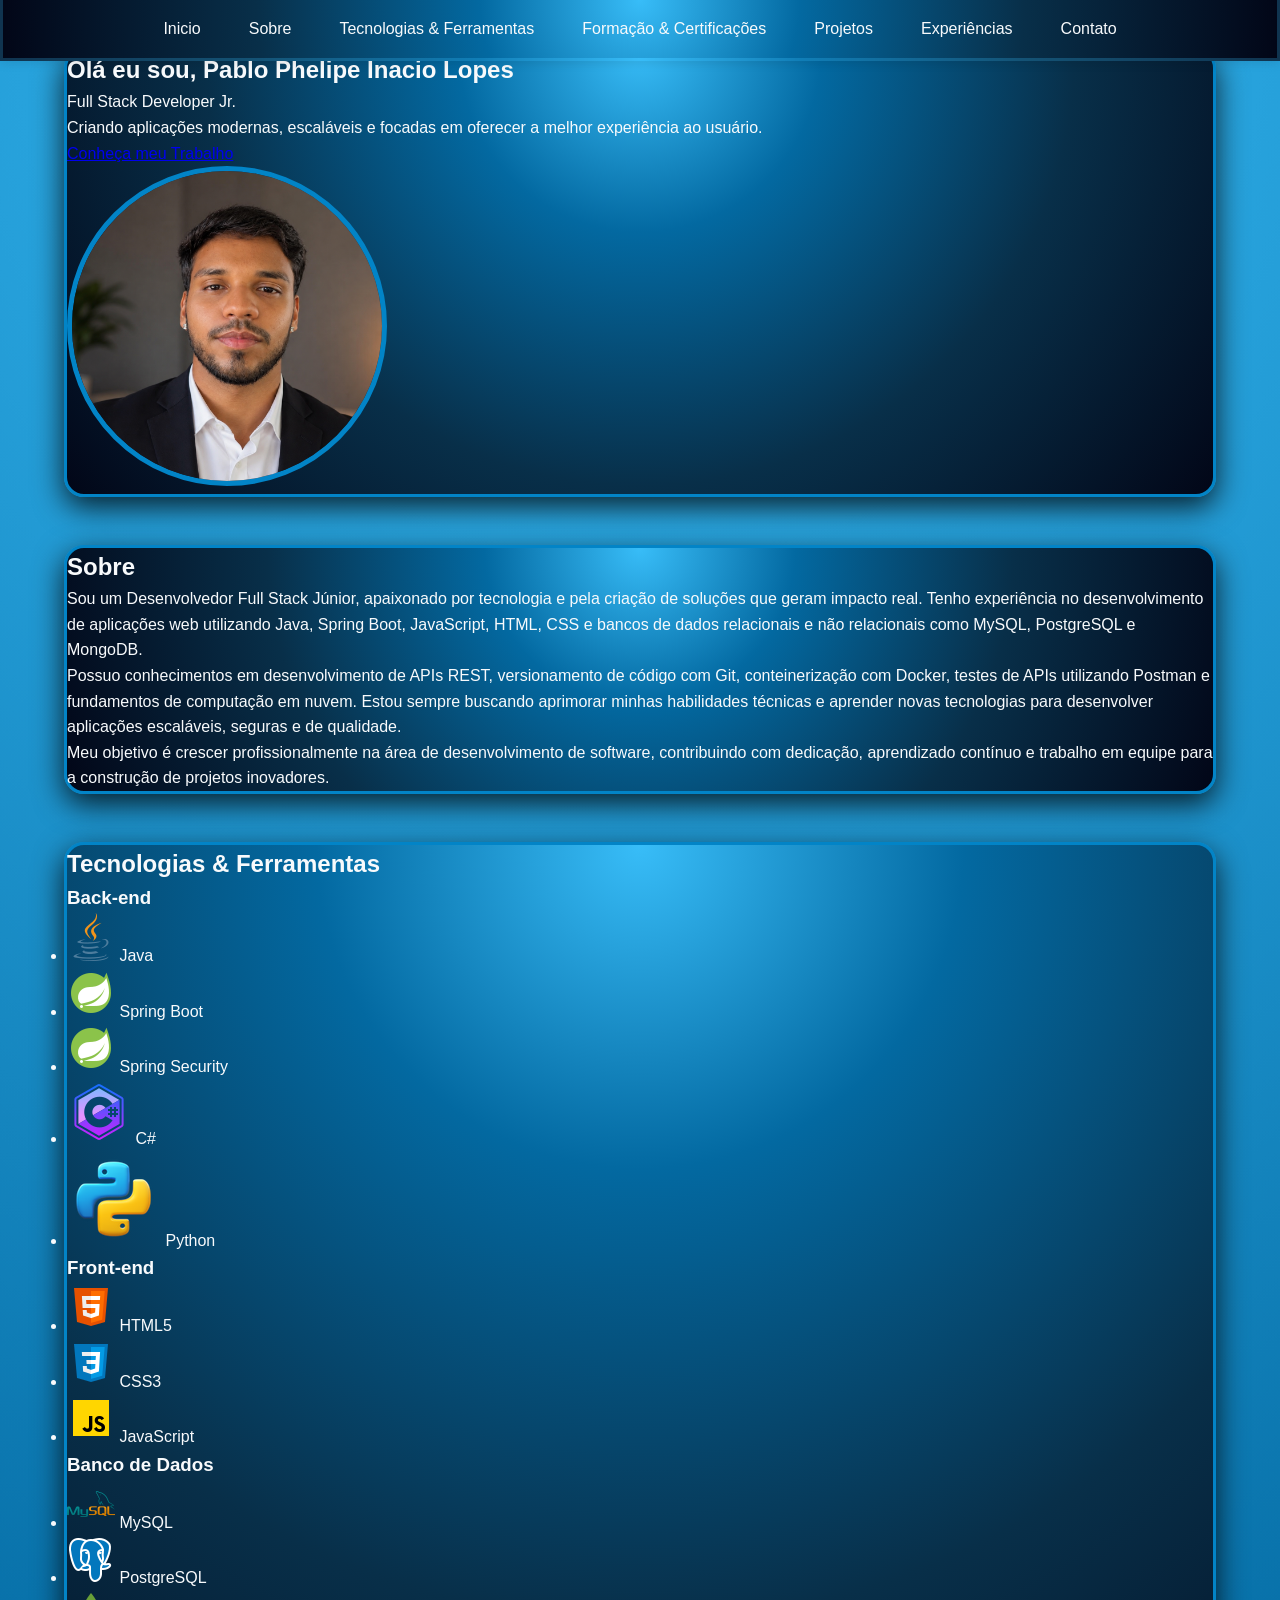
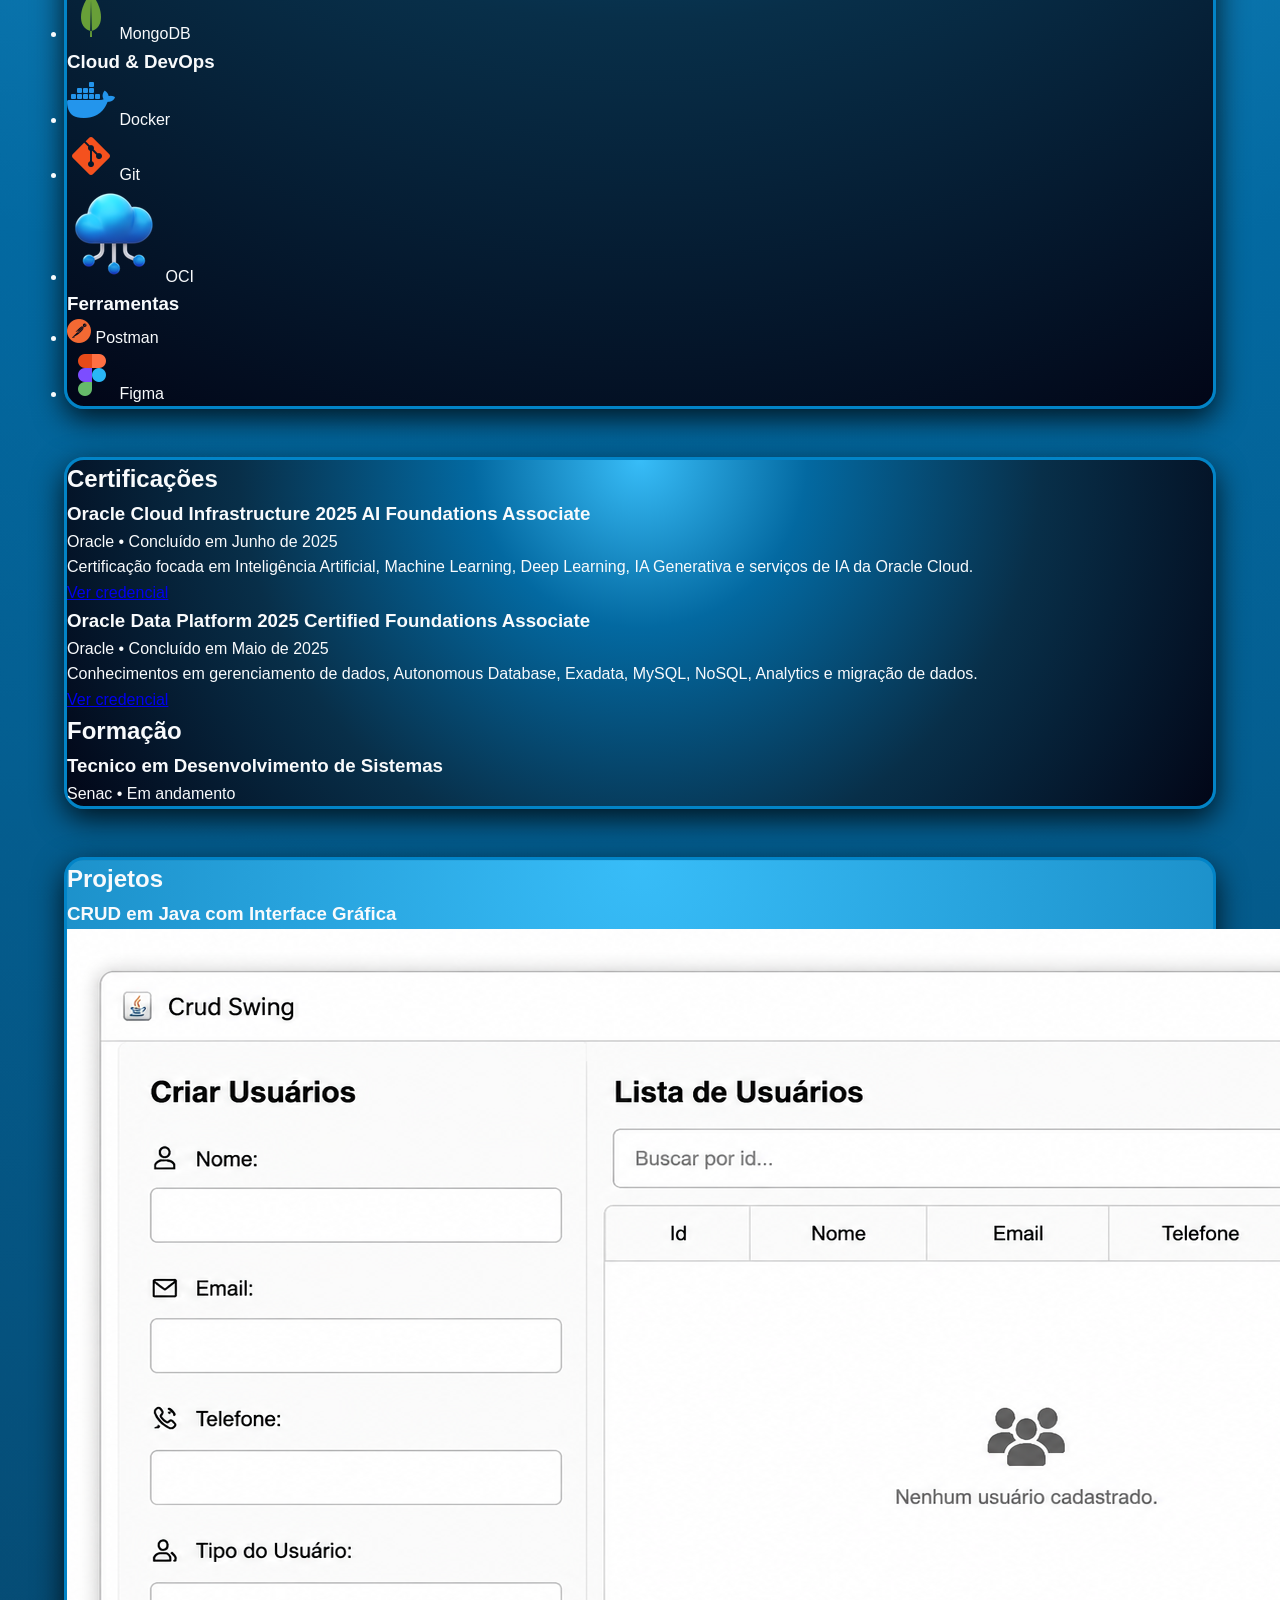
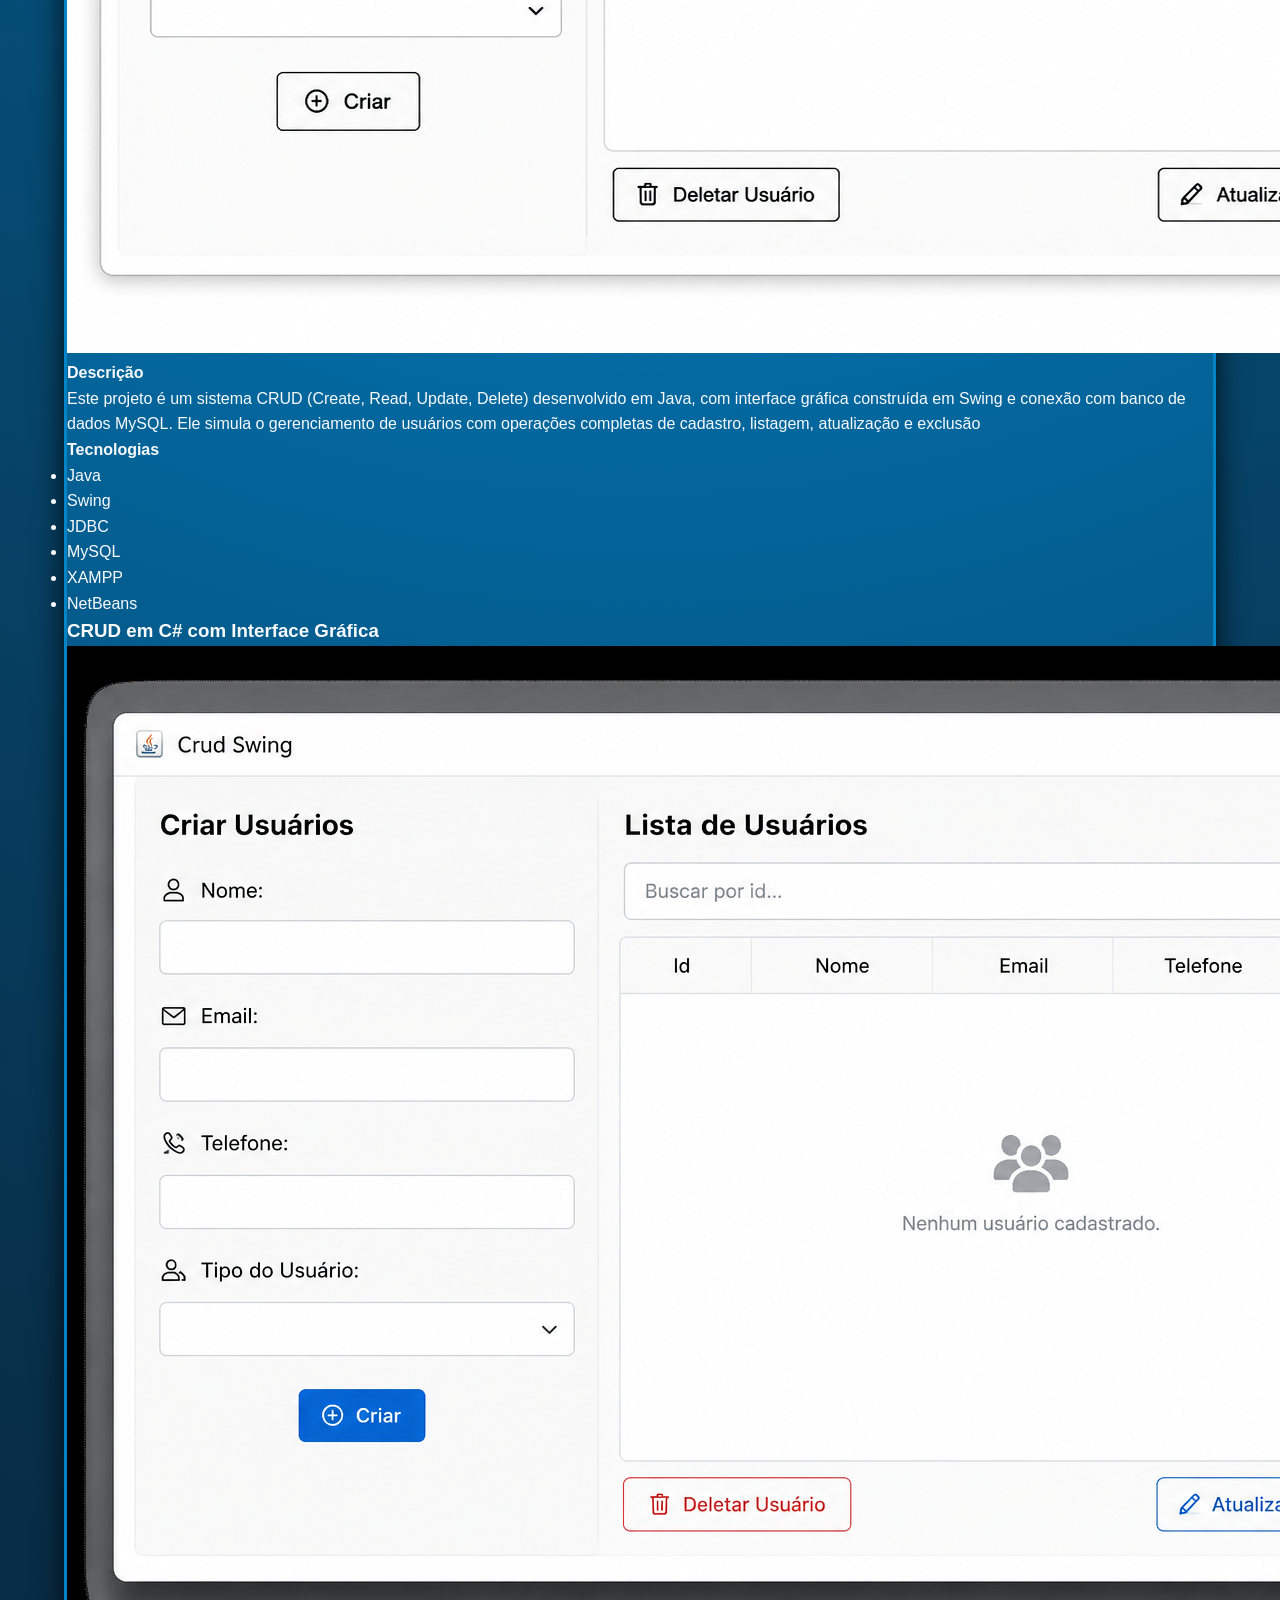
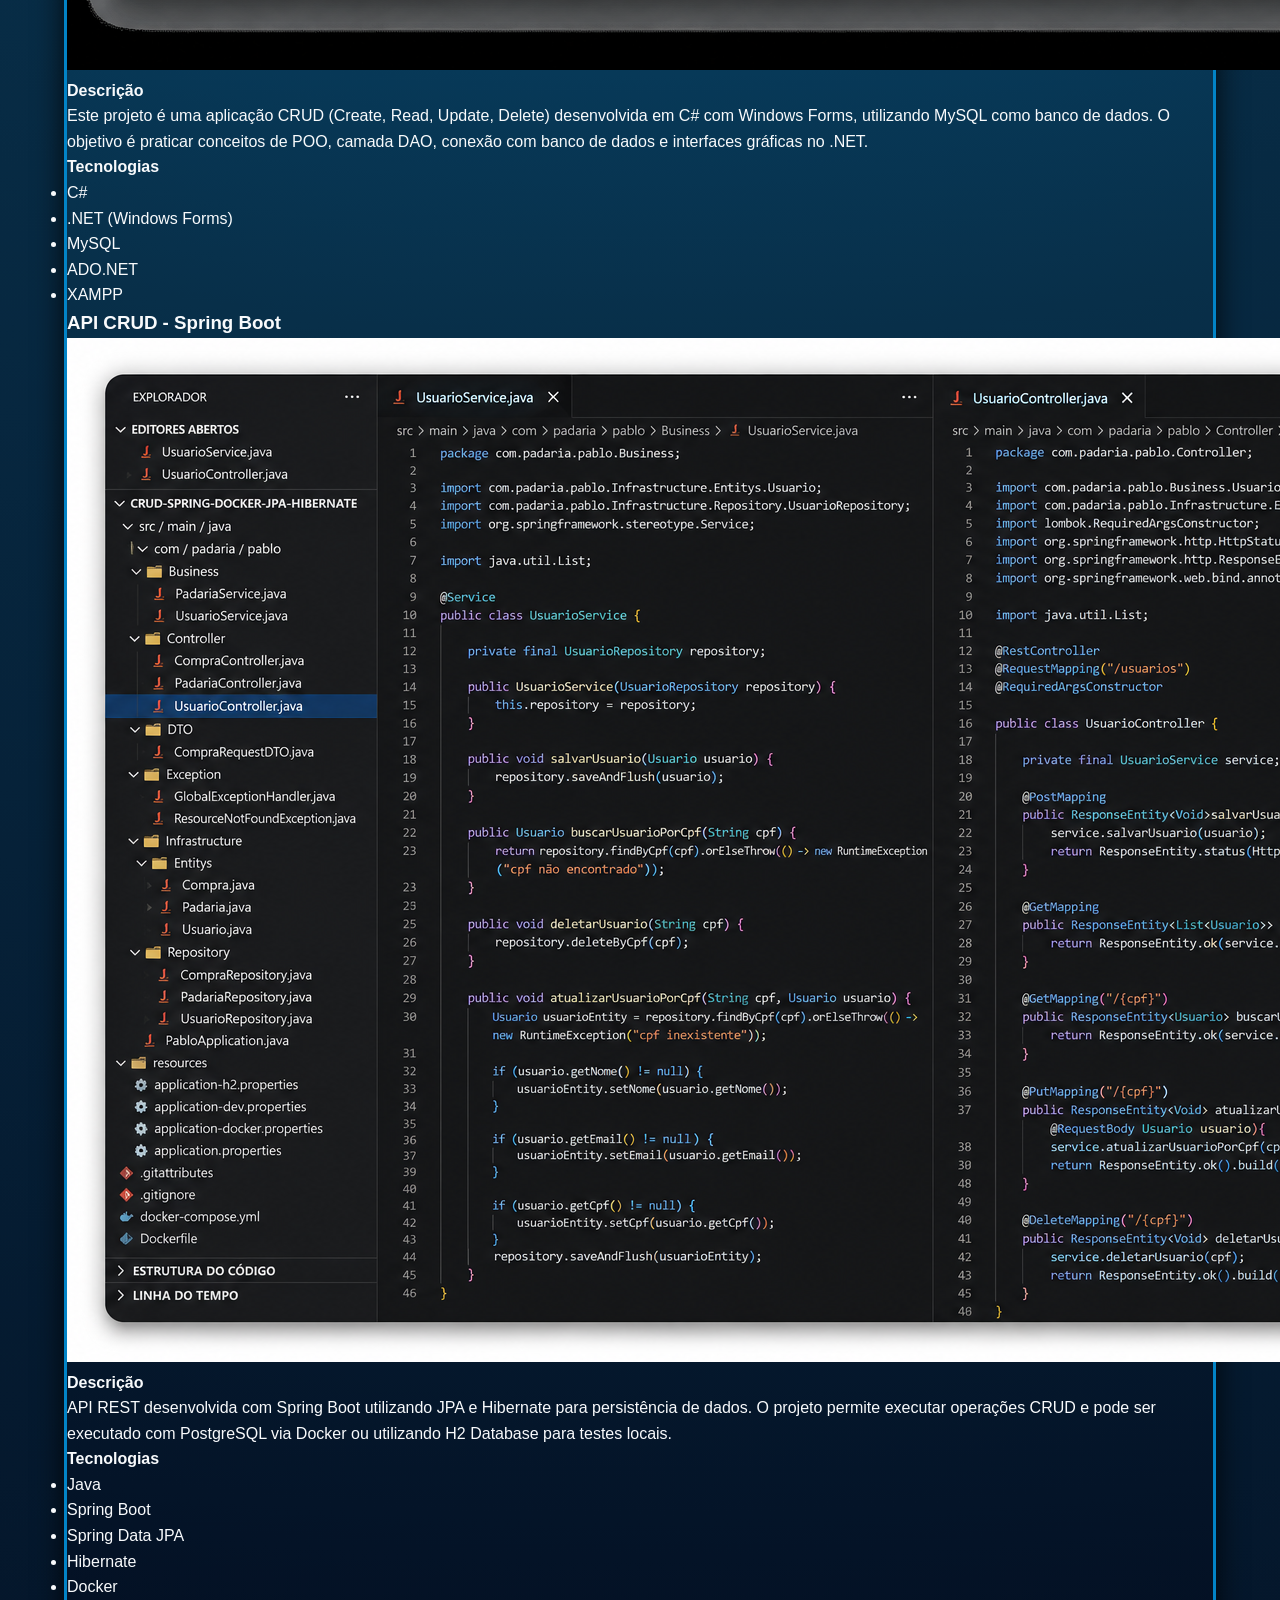
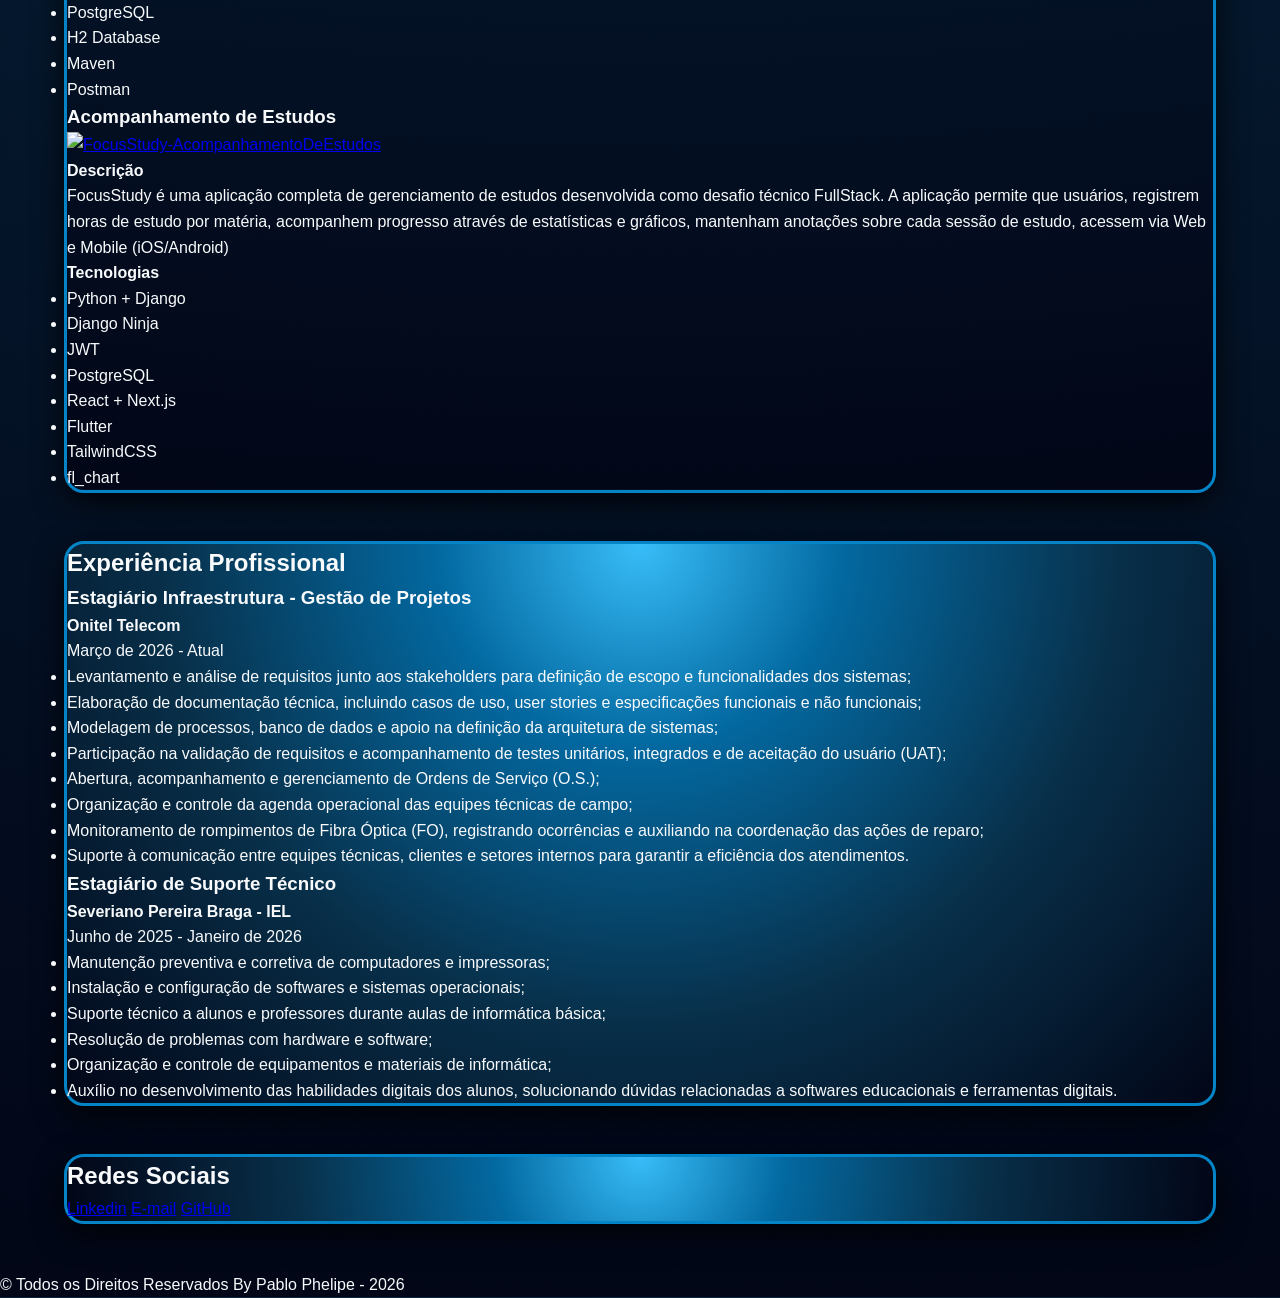
==== commit c36b87ed: "Atualização html e css" ====
--- a/index.html
+++ b/index.html
@@ -6,33 +6,50 @@
     <meta http-equiv="X-UA-Compatible" content="IE=edge">
     <meta name="viewport" content="width=device-width, initial-scale=1.0">
     <title>Pablo Phelipe | Full Stack Developer Jr</title>
-    
-    <meta name="description" content="Desenvolvedor Full Stack Júnior com experiência em Java, Spring Boot, JavaScript, APIs REST, Docker e bancos de dados relacionais e NoSQL.">
+
+    <meta name="description"
+        content="Desenvolvedor Full Stack Júnior com experiência em Java, Spring Boot, JavaScript, APIs REST, Docker e bancos de dados relacionais e NoSQL.">
 
     <link rel="stylesheet" href="style.css">
 </head>
 
 <body>
 
-    <header>
-        <h1>Pablo Phelipe Inacio Lopes</h1>
-        <h2>Full Stack Developer Jr. | Técnico em Desenvolvimento de Sistemas</h2>
+
+    <header id="inicio">
+
+        <nav>
+            <ul class="nav-menu">
+                <li><a href="#inicio" class="nav-link">Inicio</a></li>
+                <li><a href="#section-sobre" class="nav-link">Sobre</a></li>
+                <li><a href="#section-tecnologia" class="nav-link">Tecnologias & Ferramentas</a></li>
+                <li><a href="#section-formacao-certificacao" class="nav-link">Formação & Certificações</a></li>
+                <li><a href="#section-projetos" class="nav-link">Projetos</a></li>
+                <li><a href="#section-experiencia" class="nav-link">Experiências</a></li>
+                <li><a href="#section-contato" class="nav-link">Contato</a></li>
+            </ul>
+        </nav>
+
+
+        <section class="hero">
+            <div class="hero-content">
+                <h1 class="hero-title">Olá eu sou, <span class="hero-name">Pablo Phelipe Inacio Lopes</span></h1>
+                <p class="hero-subtitle">Full Stack Developer Jr. </p>
+                <p class="hero-description">Criando aplicações modernas, escaláveis e focadas em oferecer a melhor
+                    experiência ao usuário.</p>
+
+                <a href="#section-projetos" class="btn">
+                    Conheça meu Trabalho
+                </a>
+            </div>
+            <div class="imagem">
+                <img src="assets/images/foto-perfil.png" alt="foto do perfil">
+            </div>
+        </section>
+
     </header>
 
-    <nav>
-        <a href="#section-sobre">Sobre</a>
-        <a href="#section-tecnologia">Tecnologias & Ferramentas</a>
-        <a href="#section-formacao-certificacao">Formação & Certificações</a>
-        <a href="#section-projetos">Projetos</a>
-        <a href="#section-experiencia">Experiências</a>
-        <a href="#section-contato">Contato</a>
-    </nav>
-    
     <main>
-
-        <div class="imagem">
-            <img src="assets/images/foto-perfil.png" alt="fotoPerfil">
-        </div>
 
         <section id="section-sobre">
             <h2>Sobre</h2>
@@ -55,134 +72,136 @@
                 de projetos inovadores.
             </p>
         </section>
-      <section id="section-tecnologia">
-
-    <h2>Tecnologias & Ferramentas</h2>
-
-    <div class="categoria">
-        <h3>Back-end</h3>
-
-        <ul class="tech-list">
-            <li class="tech-card">
-                <img src="assets/icons/icons8-java-48.png" alt="Java">
-                <span>Java</span>
-            </li>
-
-            <li class="tech-card">
-                <img src="assets/icons/icons8-spring-boot-48.png" alt="Spring Boot">
-                <span>Spring Boot</span>
-            </li>
-
-            <li class="tech-card">
-                <img src="assets/icons/icons8-spring-boot-48.png" alt="Spring Security">
-                <span>Spring Security</span>
-            </li>
-
-            <li class="tech-card">
-                <img src="assets/icons/icons8-c-64.png" alt="C#">
-                <span>C#</span>
-            </li>
-
-            <li class="tech-card">
-                <img src="assets/icons/icons8-python-94.png" alt="Python">
-                <span>Python</span>
-            </li>
-        </ul>
-    </div>
-
-    <div class="categoria">
-        <h3>Front-end</h3>
-
-        <ul class="tech-list">
-            <li class="tech-card">
-                <img src="assets/icons/icons8-html5-48.png" alt="HTML5">
-                <span>HTML5</span>
-            </li>
-
-            <li class="tech-card">
-                <img src="assets/icons/icons8-css-48.png" alt="CSS3">
-                <span>CSS3</span>
-            </li>
-
-            <li class="tech-card">
-                <img src="assets/icons/icons8-javascript-48.png" alt="JavaScript">
-                <span>JavaScript</span>
-            </li>
-        </ul>
-    </div>
-
-    <div class="categoria">
-        <h3>Banco de Dados</h3>
-
-        <ul class="tech-list">
-            <li class="tech-card">
-                <img src="assets/icons/icons8-mysql-48.png" alt="MySQL">
-                <span>MySQL</span>
-            </li>
-
-            <li class="tech-card">
-                <img src="assets/icons/icons8-postgresql-48.png" alt="PostgreSQL">
-                <span>PostgreSQL</span>
-            </li>
-
-            <li class="tech-card">
-                <img src="assets/icons/icons8-mongo-db-48.png" alt="MongoDB">
-                <span>MongoDB</span>
-            </li>
-        </ul>
-    </div>
-
-    <div class="categoria">
-        <h3>Cloud & DevOps</h3>
-
-        <ul class="tech-list">
-            <li class="tech-card">
-                <img src="assets/icons/icons8-docker-48.png" alt="Docker">
-                <span>Docker</span>
-            </li>
-
-            <li class="tech-card">
-                <img src="assets/icons/icons8-git-48.png" alt="Git">
-                <span>Git</span>
-            </li>
-
-            <li class="tech-card">
-                <img src="assets/icons/icons8-cloud-computing-94.png" alt="Oracle Cloud Infrastructure">
-                <span>OCI</span>
-            </li>
-        </ul>
-    </div>
-
-    <div class="categoria">
-        <h3>Ferramentas</h3>
-
-        <ul class="tech-list">
-            <li class="tech-card">
-                <img src="assets/icons/icons8-postman-inc-24.png" alt="Postman">
-                <span>Postman</span>
-            </li>
-
-            <li class="tech-card">
-                <img src="assets/icons/icons8-figma-48.png" alt="Figma">
-                <span>Figma</span>
-            </li>
-        </ul>
-    </div>
-
-</section>
+        <section id="section-tecnologia">
+
+            <h2>Tecnologias & Ferramentas</h2>
+
+            <div class="categoria">
+                <h3>Back-end</h3>
+
+                <ul class="tech-list">
+                    <li class="tech-card">
+                        <img src="assets/icons/icons8-java-48.png" alt="Java">
+                        <span>Java</span>
+                    </li>
+
+                    <li class="tech-card">
+                        <img src="assets/icons/icons8-spring-boot-48.png" alt="Spring Boot">
+                        <span>Spring Boot</span>
+                    </li>
+
+                    <li class="tech-card">
+                        <img src="assets/icons/icons8-spring-boot-48.png" alt="Spring Security">
+                        <span>Spring Security</span>
+                    </li>
+
+                    <li class="tech-card">
+                        <img src="assets/icons/icons8-c-64.png" alt="C#">
+                        <span>C#</span>
+                    </li>
+
+                    <li class="tech-card">
+                        <img src="assets/icons/icons8-python-94.png" alt="Python">
+                        <span>Python</span>
+                    </li>
+                </ul>
+            </div>
+
+            <div class="categoria">
+                <h3>Front-end</h3>
+
+                <ul class="tech-list">
+                    <li class="tech-card">
+                        <img src="assets/icons/icons8-html5-48.png" alt="HTML5">
+                        <span>HTML5</span>
+                    </li>
+
+                    <li class="tech-card">
+                        <img src="assets/icons/icons8-css-48.png" alt="CSS3">
+                        <span>CSS3</span>
+                    </li>
+
+                    <li class="tech-card">
+                        <img src="assets/icons/icons8-javascript-48.png" alt="JavaScript">
+                        <span>JavaScript</span>
+                    </li>
+                </ul>
+            </div>
+
+            <div class="categoria">
+                <h3>Banco de Dados</h3>
+
+                <ul class="tech-list">
+                    <li class="tech-card">
+                        <img src="assets/icons/icons8-mysql-48.png" alt="MySQL">
+                        <span>MySQL</span>
+                    </li>
+
+                    <li class="tech-card">
+                        <img src="assets/icons/icons8-postgresql-48.png" alt="PostgreSQL">
+                        <span>PostgreSQL</span>
+                    </li>
+
+                    <li class="tech-card">
+                        <img src="assets/icons/icons8-mongo-db-48.png" alt="MongoDB">
+                        <span>MongoDB</span>
+                    </li>
+                </ul>
+            </div>
+
+            <div class="categoria">
+                <h3>Cloud & DevOps</h3>
+
+                <ul class="tech-list">
+                    <li class="tech-card">
+                        <img src="assets/icons/icons8-docker-48.png" alt="Docker">
+                        <span>Docker</span>
+                    </li>
+
+                    <li class="tech-card">
+                        <img src="assets/icons/icons8-git-48.png" alt="Git">
+                        <span>Git</span>
+                    </li>
+
+                    <li class="tech-card">
+                        <img src="assets/icons/icons8-cloud-computing-94.png" alt="Oracle Cloud Infrastructure">
+                        <span>OCI</span>
+                    </li>
+                </ul>
+            </div>
+
+            <div class="categoria">
+                <h3>Ferramentas</h3>
+
+                <ul class="tech-list">
+                    <li class="tech-card">
+                        <img src="assets/icons/icons8-postman-inc-24.png" alt="Postman">
+                        <span>Postman</span>
+                    </li>
+
+                    <li class="tech-card">
+                        <img src="assets/icons/icons8-figma-48.png" alt="Figma">
+                        <span>Figma</span>
+                    </li>
+                </ul>
+            </div>
+
+        </section>
 
         <section id="section-formacao-certificacao">
 
             <div class="div-certificacao">
-    
+
                 <h2>Certificações</h2>
 
                 <article class="art-certificacao">
 
                     <h3>Oracle Cloud Infrastructure 2025 AI Foundations Associate</h3>
                     <p>Oracle • Concluído em Junho de 2025</p>
-                    <p>Certificação focada em Inteligência Artificial, Machine Learning, Deep Learning, IA Generativa e serviços de IA da Oracle Cloud.</p>
-                    <a href="https://catalog-education.oracle.com/pls/certview/sharebadge?id=14D9633B51E931B89CE95D8F929FFC7A9392E2ED01DEC3893995B4C72C33B98F" target="_blank">Ver credencial</a>
+                    <p>Certificação focada em Inteligência Artificial, Machine Learning, Deep Learning, IA Generativa e
+                        serviços de IA da Oracle Cloud.</p>
+                    <a href="https://catalog-education.oracle.com/pls/certview/sharebadge?id=14D9633B51E931B89CE95D8F929FFC7A9392E2ED01DEC3893995B4C72C33B98F"
+                        target="_blank">Ver credencial</a>
 
                 </article>
 
@@ -190,8 +209,10 @@
 
                     <h3>Oracle Data Platform 2025 Certified Foundations Associate</h3>
                     <p>Oracle • Concluído em Maio de 2025</p>
-                    <p>Conhecimentos em gerenciamento de dados, Autonomous Database, Exadata, MySQL, NoSQL, Analytics e migração de dados. </p>
-                    <a href="https://catalog-education.oracle.com/pls/certview/sharebadge?id=9E9204861FEE4D1A9782876BF6B19ACCA1C3CC444BC4265DB181B1C758015F49" target="_blank">Ver credencial</a>
+                    <p>Conhecimentos em gerenciamento de dados, Autonomous Database, Exadata, MySQL, NoSQL, Analytics e
+                        migração de dados. </p>
+                    <a href="https://catalog-education.oracle.com/pls/certview/sharebadge?id=9E9204861FEE4D1A9782876BF6B19ACCA1C3CC444BC4265DB181B1C758015F49"
+                        target="_blank">Ver credencial</a>
 
                 </article>
             </div>
@@ -204,22 +225,23 @@
 
                     <h3>Tecnico em Desenvolvimento de Sistemas</h3>
                     <p>Senac • Em andamento</p>
-  
+
                 </article>
             </div>
 
         </section>
-  
+
         <section id="section-projetos">
             <h2>Projetos</h2>
             <article class="projeto">
                 <h3>CRUD em Java com Interface Gráfica</h3>
-                <a href="https://github.com/pinaciolopes/Crud---Java" target="_blank"><img src="assets/images/crud-java-swing.png"
-                        alt="Projeto CRUD em Java"></a>
+                <a href="https://github.com/pinaciolopes/Crud---Java" target="_blank"><img
+                        src="assets/images/crud-java-swing.png" alt="Projeto CRUD em Java"></a>
                 <h4>Descrição</h4>
                 <p>
                     Este projeto é um sistema CRUD (Create, Read, Update, Delete) desenvolvido em Java, com interface
-                    gráfica construída em Swing e conexão com banco de dados MySQL. Ele simula o gerenciamento de usuários
+                    gráfica construída em Swing e conexão com banco de dados MySQL. Ele simula o gerenciamento de
+                    usuários
                     com operações completas de cadastro, listagem, atualização e exclusão
                 </p>
                 <h4>Tecnologias</h4>
@@ -234,11 +256,13 @@
             </article>
             <article class="projeto">
                 <h3>CRUD em C# com Interface Gráfica</h3>
-                <a href="https://github.com/pinaciolopes/Crud-C--InterfaceGrafica" target="_blank"><img src="assets/images/c-sharp-net.png"
-                        alt="Projeto CRUD em C#"></a>
+                <a href="https://github.com/pinaciolopes/Crud-C--InterfaceGrafica" target="_blank"><img
+                        src="assets/images/c-sharp-net.png" alt="Projeto CRUD em C#"></a>
                 <h4>Descrição</h4>
-                <p>Este projeto é uma aplicação CRUD (Create, Read, Update, Delete) desenvolvida em C# com Windows Forms,
-                    utilizando MySQL como banco de dados. O objetivo é praticar conceitos de POO, camada DAO, conexão com
+                <p>Este projeto é uma aplicação CRUD (Create, Read, Update, Delete) desenvolvida em C# com Windows
+                    Forms,
+                    utilizando MySQL como banco de dados. O objetivo é praticar conceitos de POO, camada DAO, conexão
+                    com
                     banco de dados e interfaces gráficas no .NET.</p>
                 <h4>Tecnologias</h4>
                 <ul>
@@ -251,11 +275,12 @@
             </article>
             <article>
                 <h3>API CRUD - Spring Boot</h3>
-                <a href="https://github.com/pinaciolopes/Crud-Spring-Docker-Jpa-Hibernate"><img src="assets/images/api-crud-springboot.png"
-                        alt="API CRUD - Spring Boot"></a>
+                <a href="https://github.com/pinaciolopes/Crud-Spring-Docker-Jpa-Hibernate"><img
+                        src="assets/images/api-crud-springboot.png" alt="API CRUD - Spring Boot"></a>
                 <h4>Descrição</h4>
                 <p> API REST desenvolvida com Spring Boot utilizando JPA e Hibernate para persistência de dados.
-                    O projeto permite executar operações CRUD e pode ser executado com PostgreSQL via Docker ou utilizando
+                    O projeto permite executar operações CRUD e pode ser executado com PostgreSQL via Docker ou
+                    utilizando
                     H2 Database para testes locais.</p>
                 <h4>Tecnologias</h4>
                 <ul>
@@ -272,10 +297,13 @@
             </article>
             <article class="projeto">
                 <h3>Acompanhamento de Estudos</h3>
-                <a href="https://github.com/pinaciolopes/FocusStudy-AcompanhamentoDeEstudos"><img src=""
-                        alt="FocusStudy-AcompanhamentoDeEstudos"></a>
+                <a href="https://github.com/pinaciolopes/FocusStudy-AcompanhamentoDeEstudos"><img
+                        src="assets/images/focusStudy.png" alt="FocusStudy-AcompanhamentoDeEstudos"></a>
                 <h4>Descrição</h4>
-                <p>FocusStudy é uma aplicação completa de gerenciamento de estudos desenvolvida como desafio técnico FullStack. A aplicação permite que usuários, registrem horas de estudo por matéria, acompanhem progresso através de estatísticas e gráficos, mantenham anotações sobre cada sessão de estudo, acessem via Web e Mobile (iOS/Android)</p>
+                <p>FocusStudy é uma aplicação completa de gerenciamento de estudos desenvolvida como desafio técnico
+                    FullStack. A aplicação permite que usuários, registrem horas de estudo por matéria, acompanhem
+                    progresso através de estatísticas e gráficos, mantenham anotações sobre cada sessão de estudo,
+                    acessem via Web e Mobile (iOS/Android)</p>
                 <h4>Tecnologias</h4>
                 <ul>
                     <li>Python + Django</li>
@@ -290,7 +318,7 @@
             </article>
         </section>
 
-          <section id="section-experiencia">
+        <section id="section-experiencia">
             <h2>Experiência Profissional</h2>
             <article class="cargo">
                 <h3>Estagiário Infraestrutura - Gestão de Projetos</h3>
@@ -299,7 +327,8 @@
                 <ul>
                     <li>Levantamento e análise de requisitos junto aos stakeholders para definição de escopo e
                         funcionalidades dos sistemas;</li>
-                    <li>Elaboração de documentação técnica, incluindo casos de uso, user stories e especificações funcionais
+                    <li>Elaboração de documentação técnica, incluindo casos de uso, user stories e especificações
+                        funcionais
                         e não funcionais;</li>
                     <li>Modelagem de processos, banco de dados e apoio na definição da arquitetura de sistemas;</li>
                     <li>Participação na validação de requisitos e acompanhamento de testes unitários, integrados e de
@@ -308,7 +337,8 @@
                     <li>Organização e controle da agenda operacional das equipes técnicas de campo;</li>
                     <li>Monitoramento de rompimentos de Fibra Óptica (FO), registrando ocorrências e auxiliando na
                         coordenação das ações de reparo;</li>
-                    <li>Suporte à comunicação entre equipes técnicas, clientes e setores internos para garantir a eficiência
+                    <li>Suporte à comunicação entre equipes técnicas, clientes e setores internos para garantir a
+                        eficiência
                         dos atendimentos.</li>
                 </ul>
             </article>
@@ -322,7 +352,8 @@
                     <li>Suporte técnico a alunos e professores durante aulas de informática básica;</li>
                     <li>Resolução de problemas com hardware e software;</li>
                     <li>Organização e controle de equipamentos e materiais de informática;</li>
-                    <li>Auxílio no desenvolvimento das habilidades digitais dos alunos, solucionando dúvidas relacionadas a
+                    <li>Auxílio no desenvolvimento das habilidades digitais dos alunos, solucionando dúvidas
+                        relacionadas a
                         softwares educacionais e ferramentas digitais.</li>
                 </ul>
             </article>
@@ -330,7 +361,8 @@
 
         <section id="section-contato">
             <h2>Redes Sociais</h2>
-            <a href="https://www.linkedin.com/in/pinaciolopes?utm_source=share_via&utm_content=profile&utm_medium=member_ios" target="_blank" rel="noopener noreferrer">Linkedin</a>
+            <a href="https://www.linkedin.com/in/pinaciolopes?utm_source=share_via&utm_content=profile&utm_medium=member_ios"
+                target="_blank" rel="noopener noreferrer">Linkedin</a>
             <a href="mailto:pabloinacio101@gmail.com" target="_blank" rel="noopener noreferrer">E-mail</a>
             <a href="https://github.com/pinaciolopes" target="_blank" rel="noopener noreferrer">GitHub</a>
         </section>
--- a/style.css
+++ b/style.css
@@ -1,10 +1,19 @@
 @import url('https://fonts.googleapis.com/css2?family=Poppins:wght@300;400;500;600;700&display=swap');
 
 :root{
-    --cor-primaria: #2563eb;
-    --cor-fundo: #ffffff;
-    --cor-texto: #333333;
-    --cor-card: #f8fafc;
+    --cor-primaria: #0284c7;
+    --cor-secundaria: #082f49 60%,;
+    --cor-text: #f8fafc;
+    --cor-destaque: #38bdf8;
+    --cor-borda: rgba(56, 189, 248, 0.25);
+
+    --cor-fundo: radial-gradient(
+        circle at top,
+        #38bdf8 0%,
+        #0369a1 25%,
+        #082f49 60%,
+        #020617 100%
+    );
 
     --fonte-principal: 'Poppins', sans-serif;
 
@@ -27,6 +36,92 @@
     scroll-behavior: smooth;
 }
 
-body{
-    background-color: var(--cor-fundo);
+body {
+    font-family: var(--fonte-principal);
+    background:var(--cor-fundo) ;
+    color: var(--cor-text);
+    line-height: 1.6;
+    overflow-x: hidden;
 }
+
+nav{
+    position: fixed;
+    top: 0;
+    left: 0;
+    width: 100%;
+    background: var(--cor-fundo);
+    display: flex;
+    justify-content: center;
+    padding: 1em;
+    z-index: 1000;
+    box-shadow: 0 2px 10px rgba(0, 0, 0, .1);
+    border: 1px solid var(--cor-borda);
+    border-width: 0 3px 3px 3px;
+    transition: all 0.3s ease;
+}
+
+.nav-menu{
+    display: flex;
+    gap: 3em;
+    list-style: none;
+    padding: 0;
+    margin: 0;
+}
+
+.nav-link{
+    text-decoration: none;
+    color: var(--cor-texto);
+    font-weight: 500;
+    position: relative;
+    display: inline-block;
+    transition: color .3s ease;
+}
+
+.nav-link:hover{
+    color: var(--cor-primaria);
+    text-shadow: 0 0 10px rgba(56, 189, 248, 0.4);
+}
+
+.nav-link::after{
+    content: '';
+    position: absolute;
+    left: 0;
+    width: 0;
+    height: 2px;
+    bottom: -5px;
+    background:var(--cor-primaria) ;
+    transition: width 0.3s ease;
+}
+
+.nav-link:hover::after {
+    width: 100%;
+}
+
+section .hero{
+    min-height: 100vh;
+    padding: 100px 0 50px;
+    display: flex;
+    align-items: center;
+    width: 100%;
+}
+
+
+.imagem img{
+    width: 320px;
+    height: 320px;
+
+    border-radius: 50%;
+    object-fit: cover;
+
+    border: 5px solid var(--cor-primaria);
+}
+
+
+section{
+    background: var(--cor-fundo);
+    border: 3px solid var(--cor-primaria);
+    border-radius: 20px;
+    margin: 3em auto;
+    width: 90%;
+    box-shadow: 0 10px 30px rgba(0,0,0,0.8);
+}
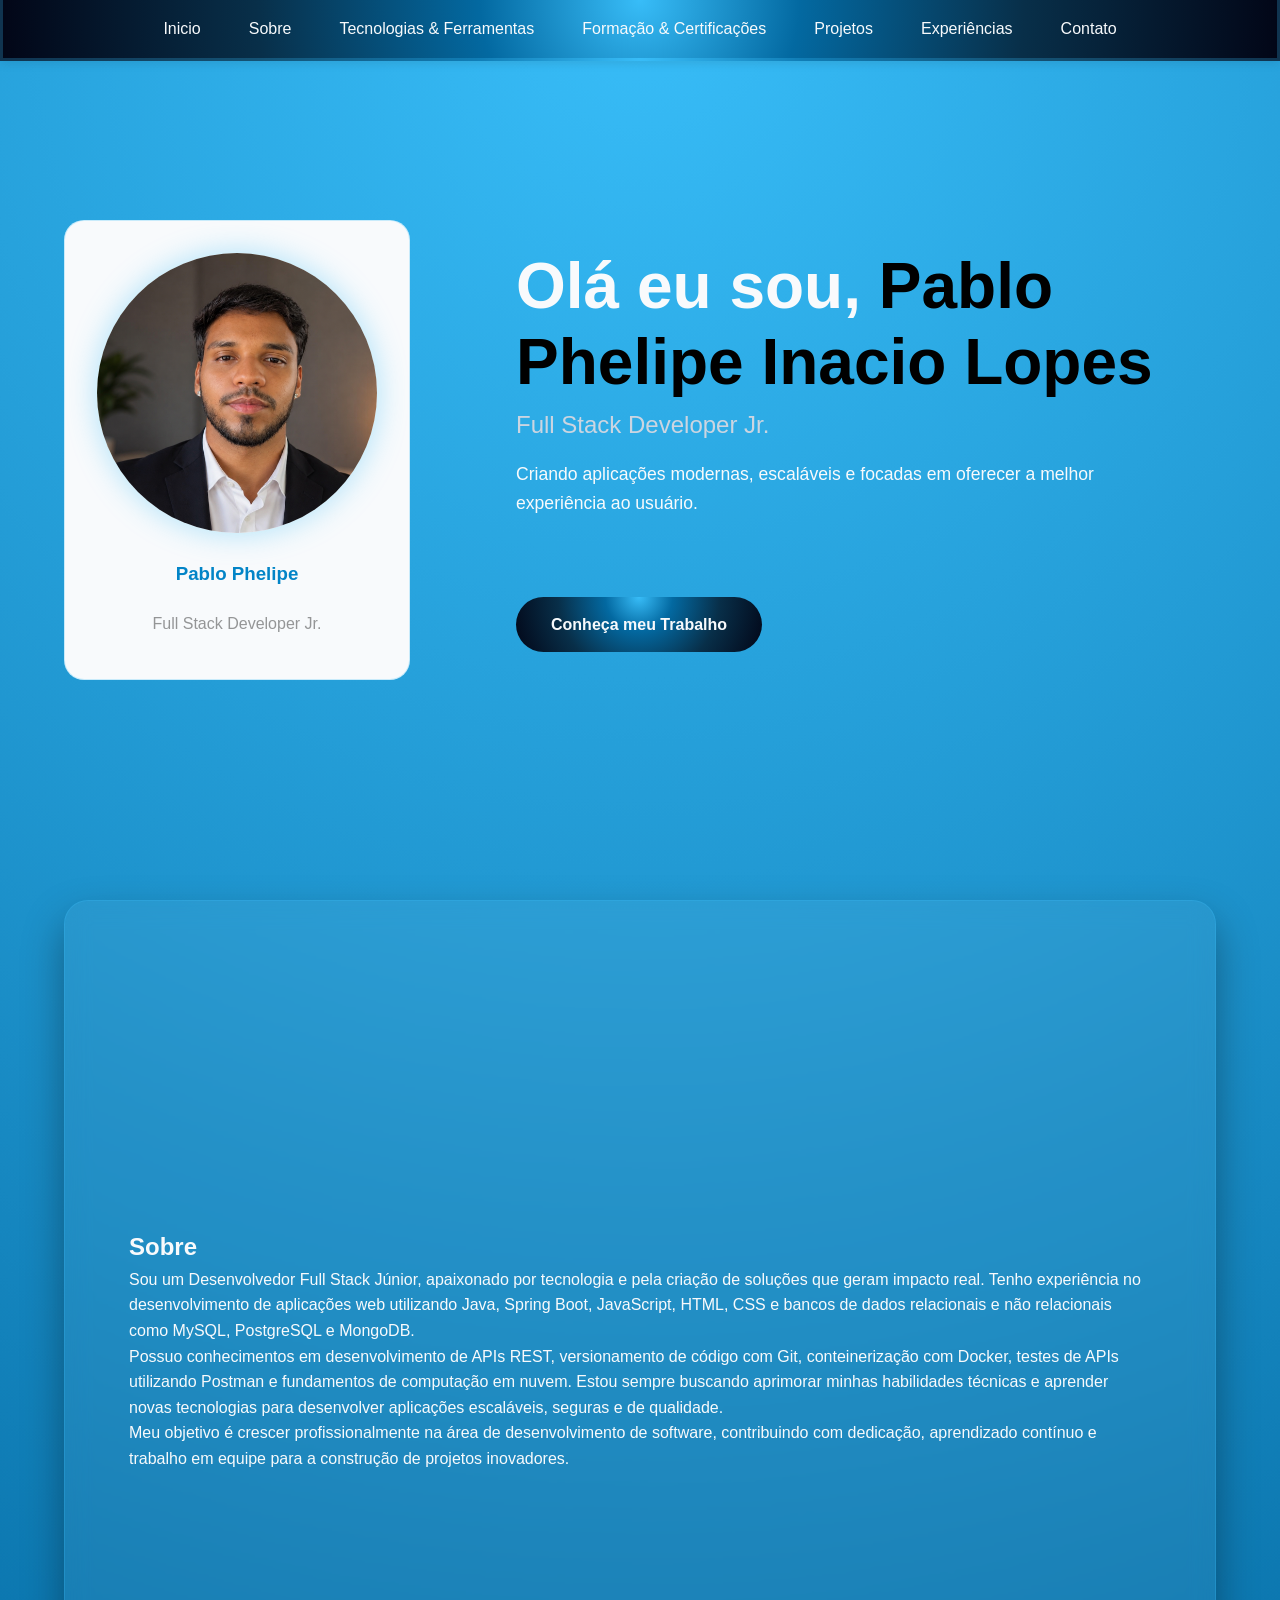
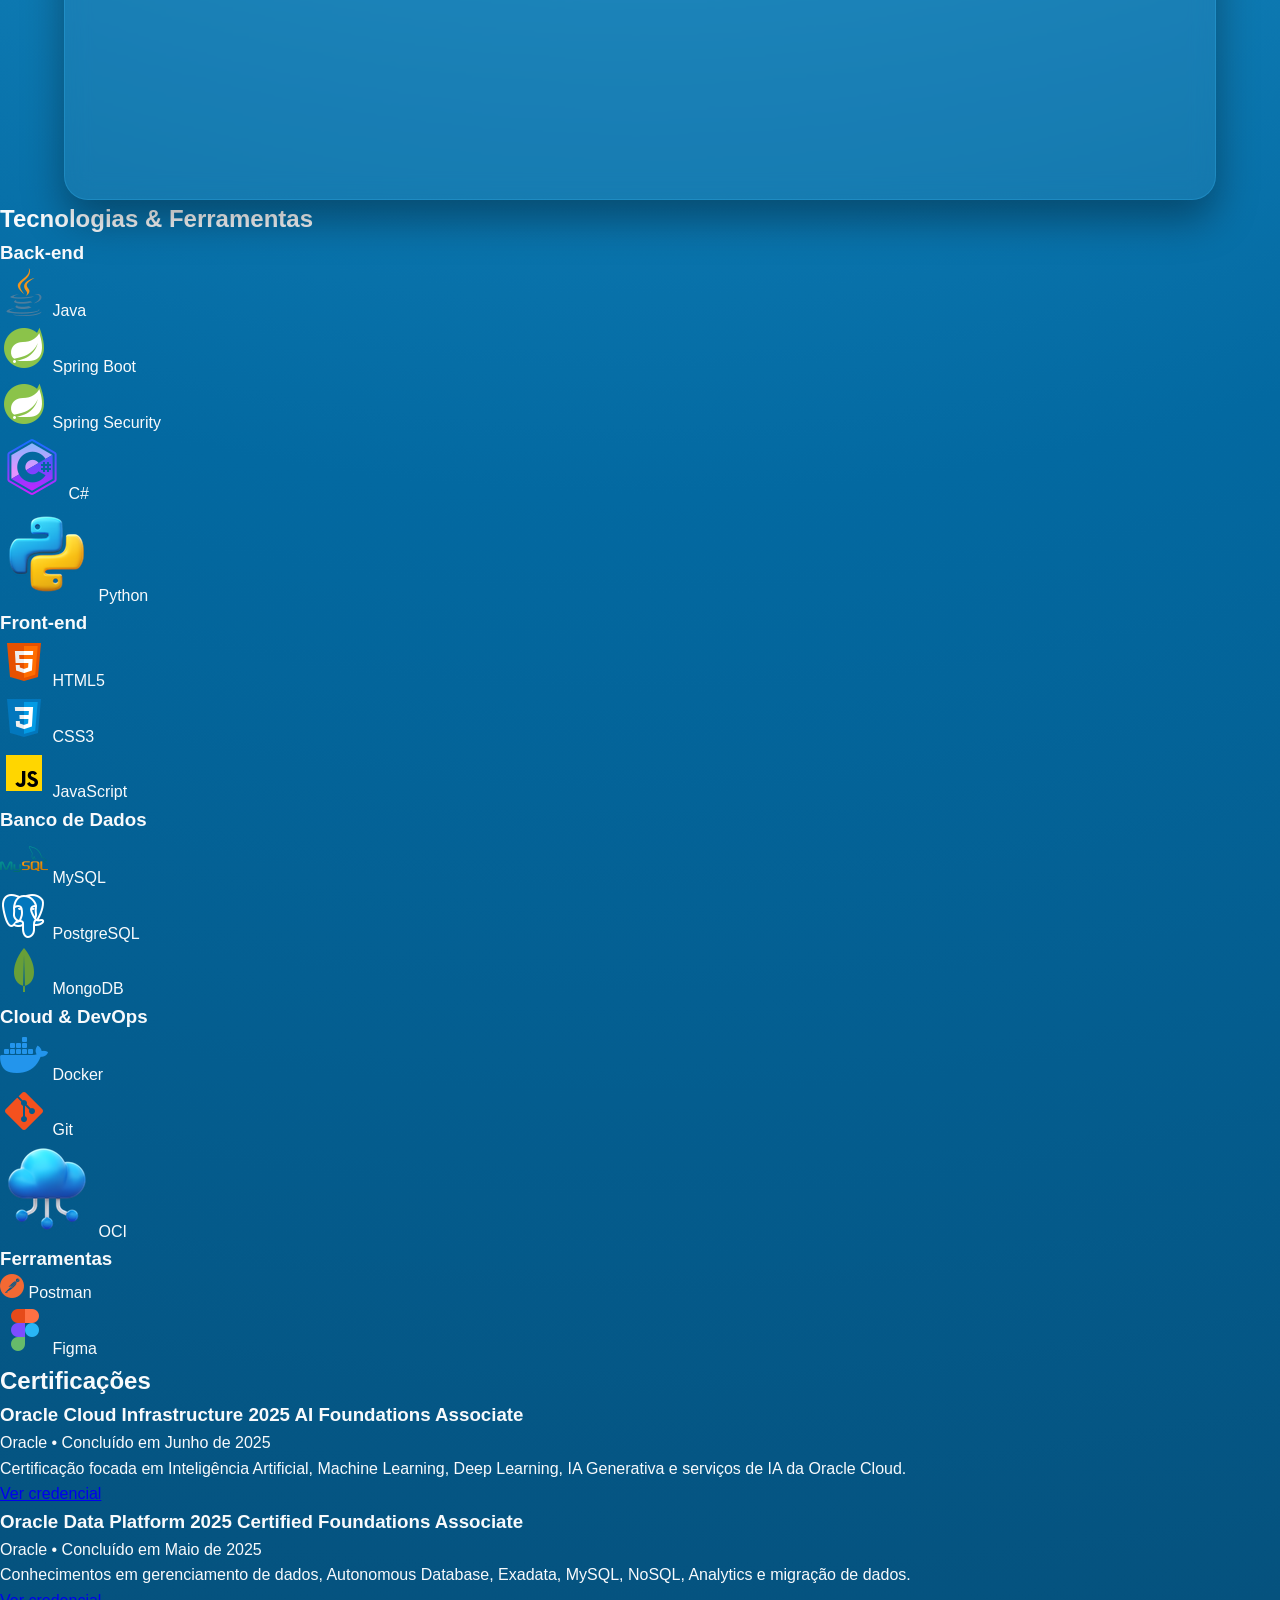
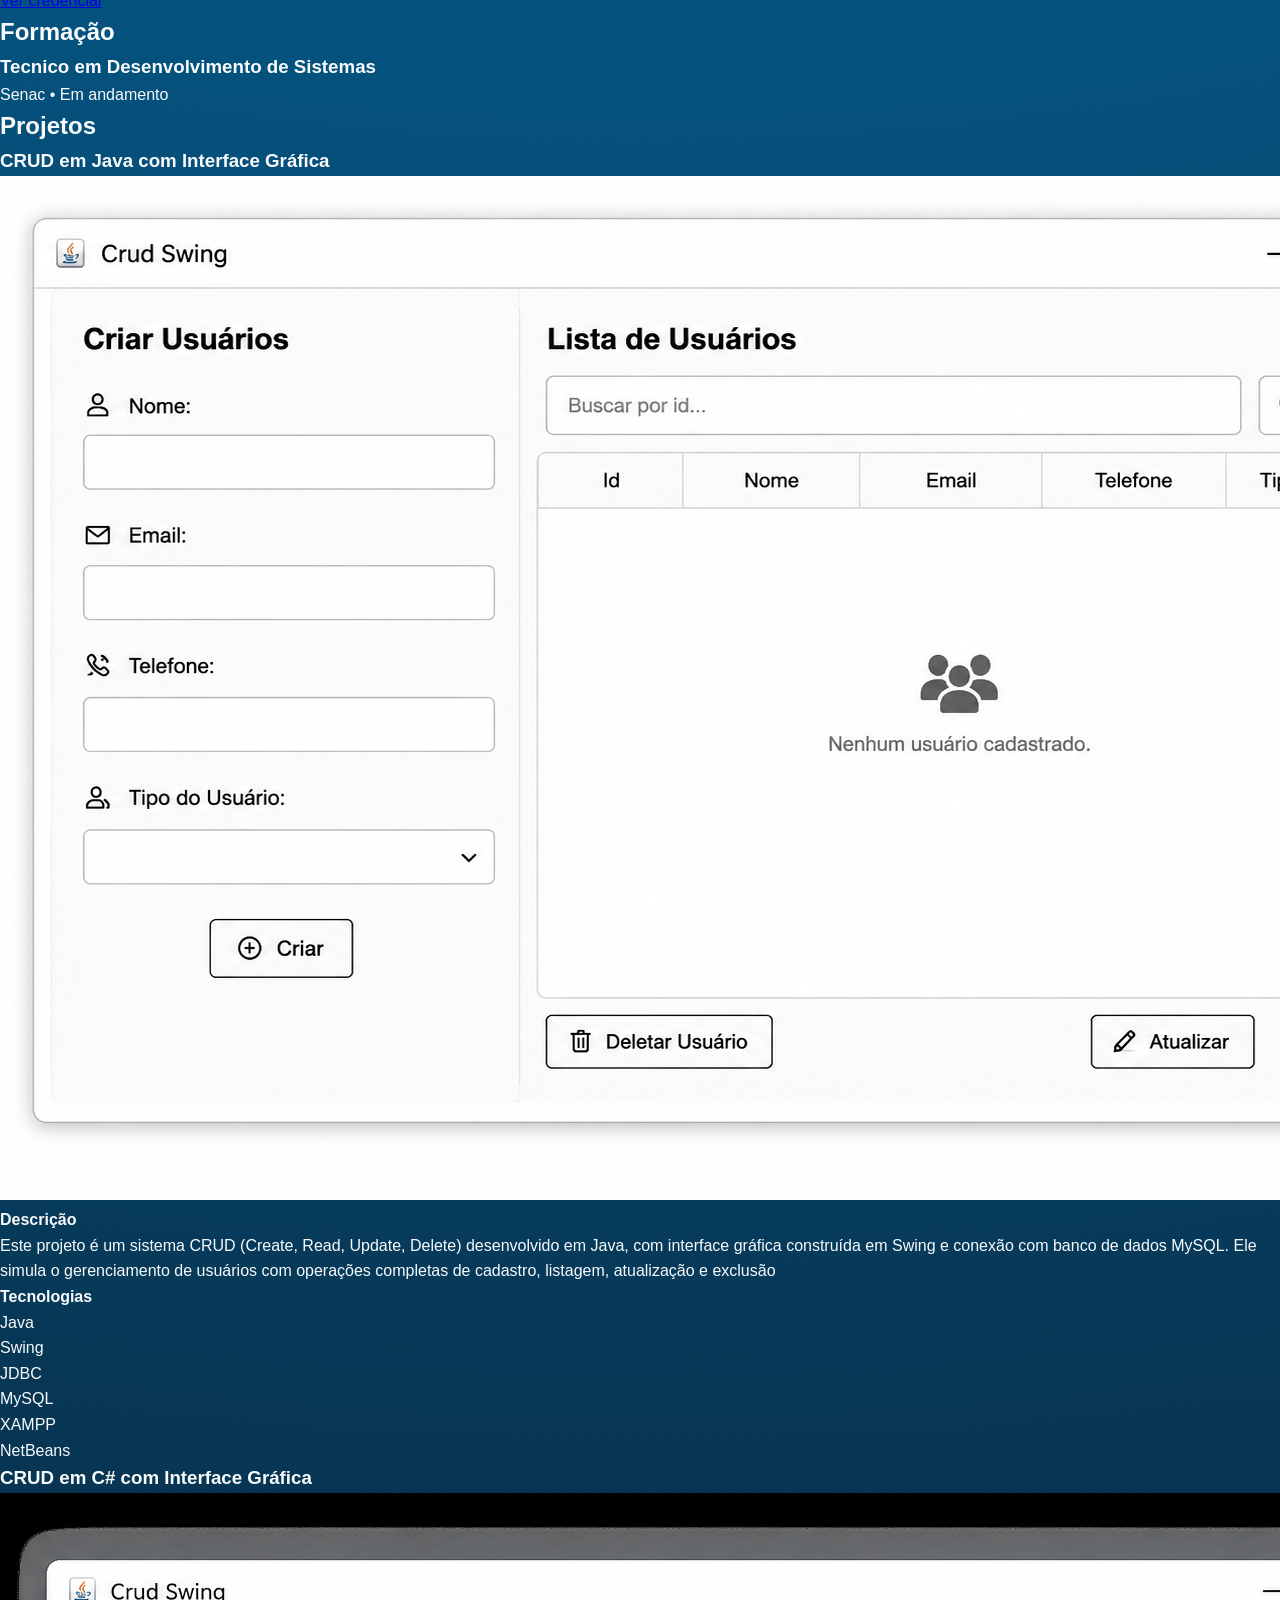
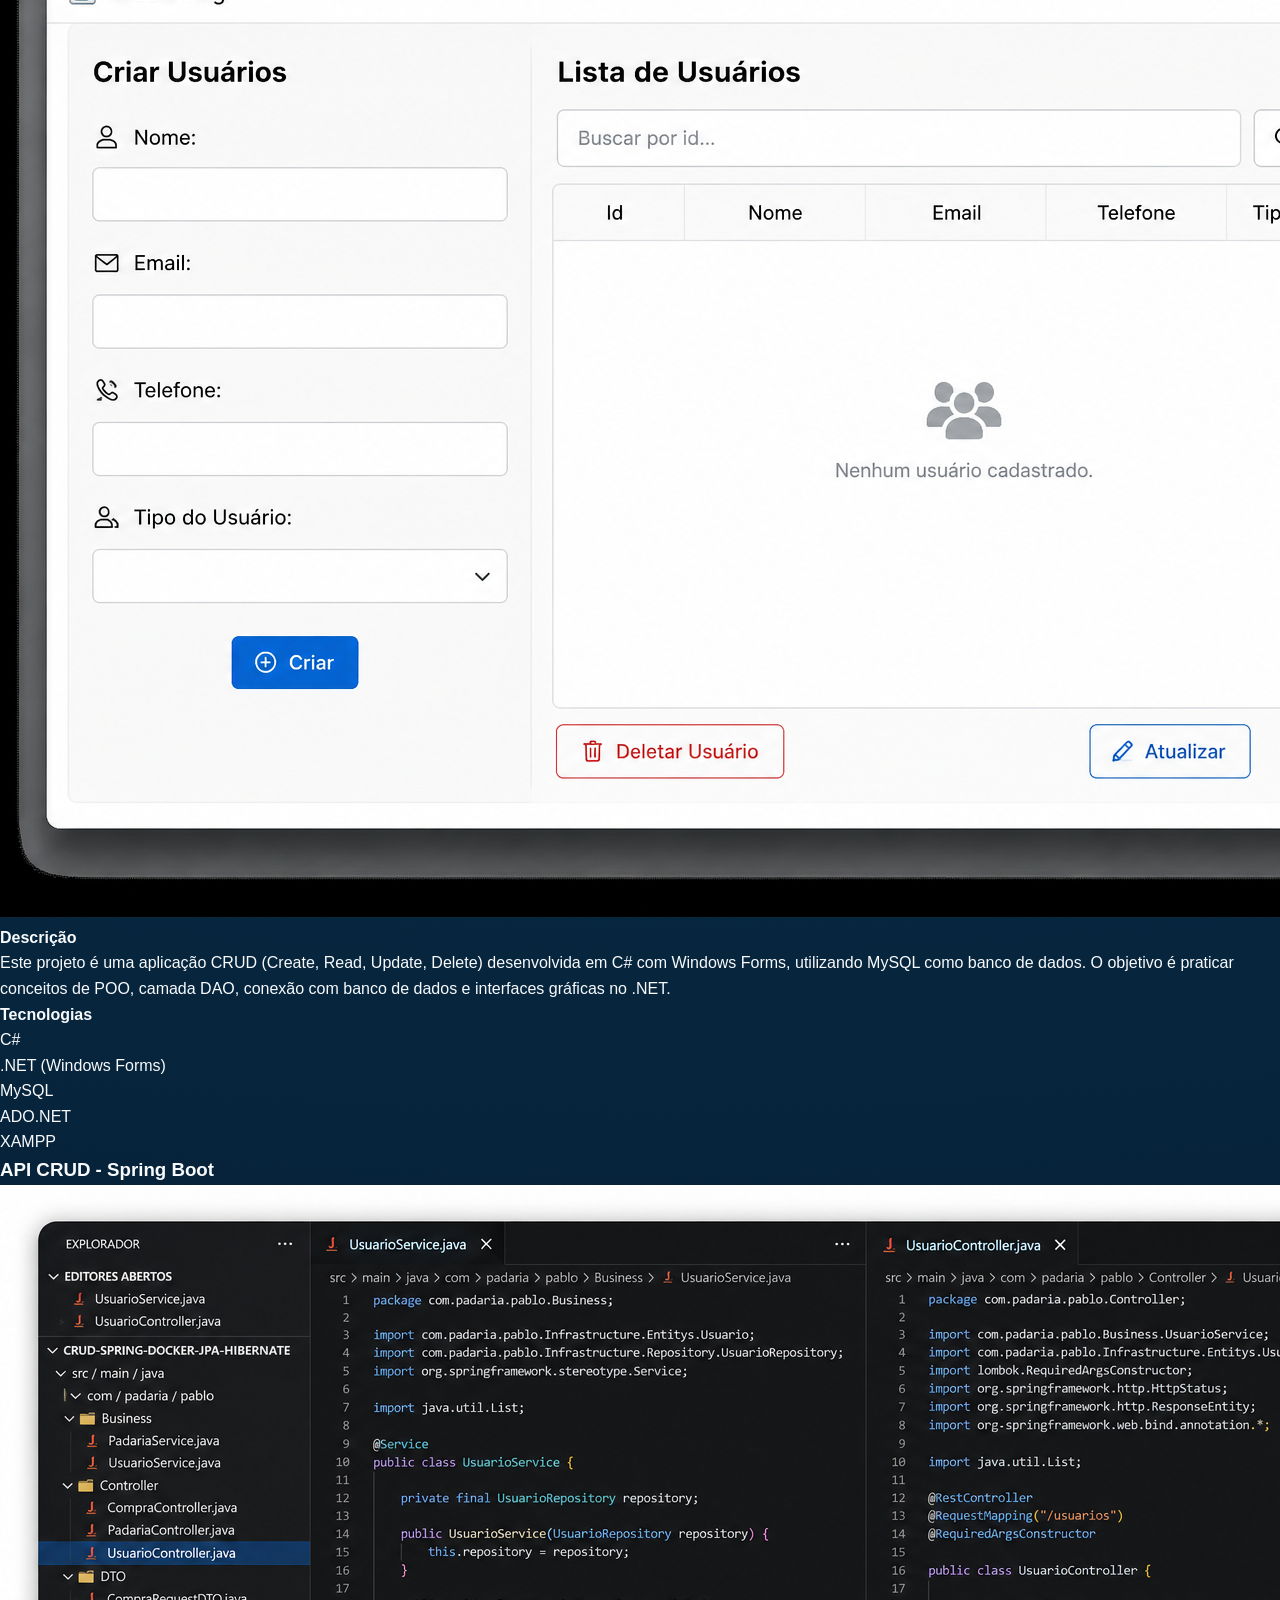
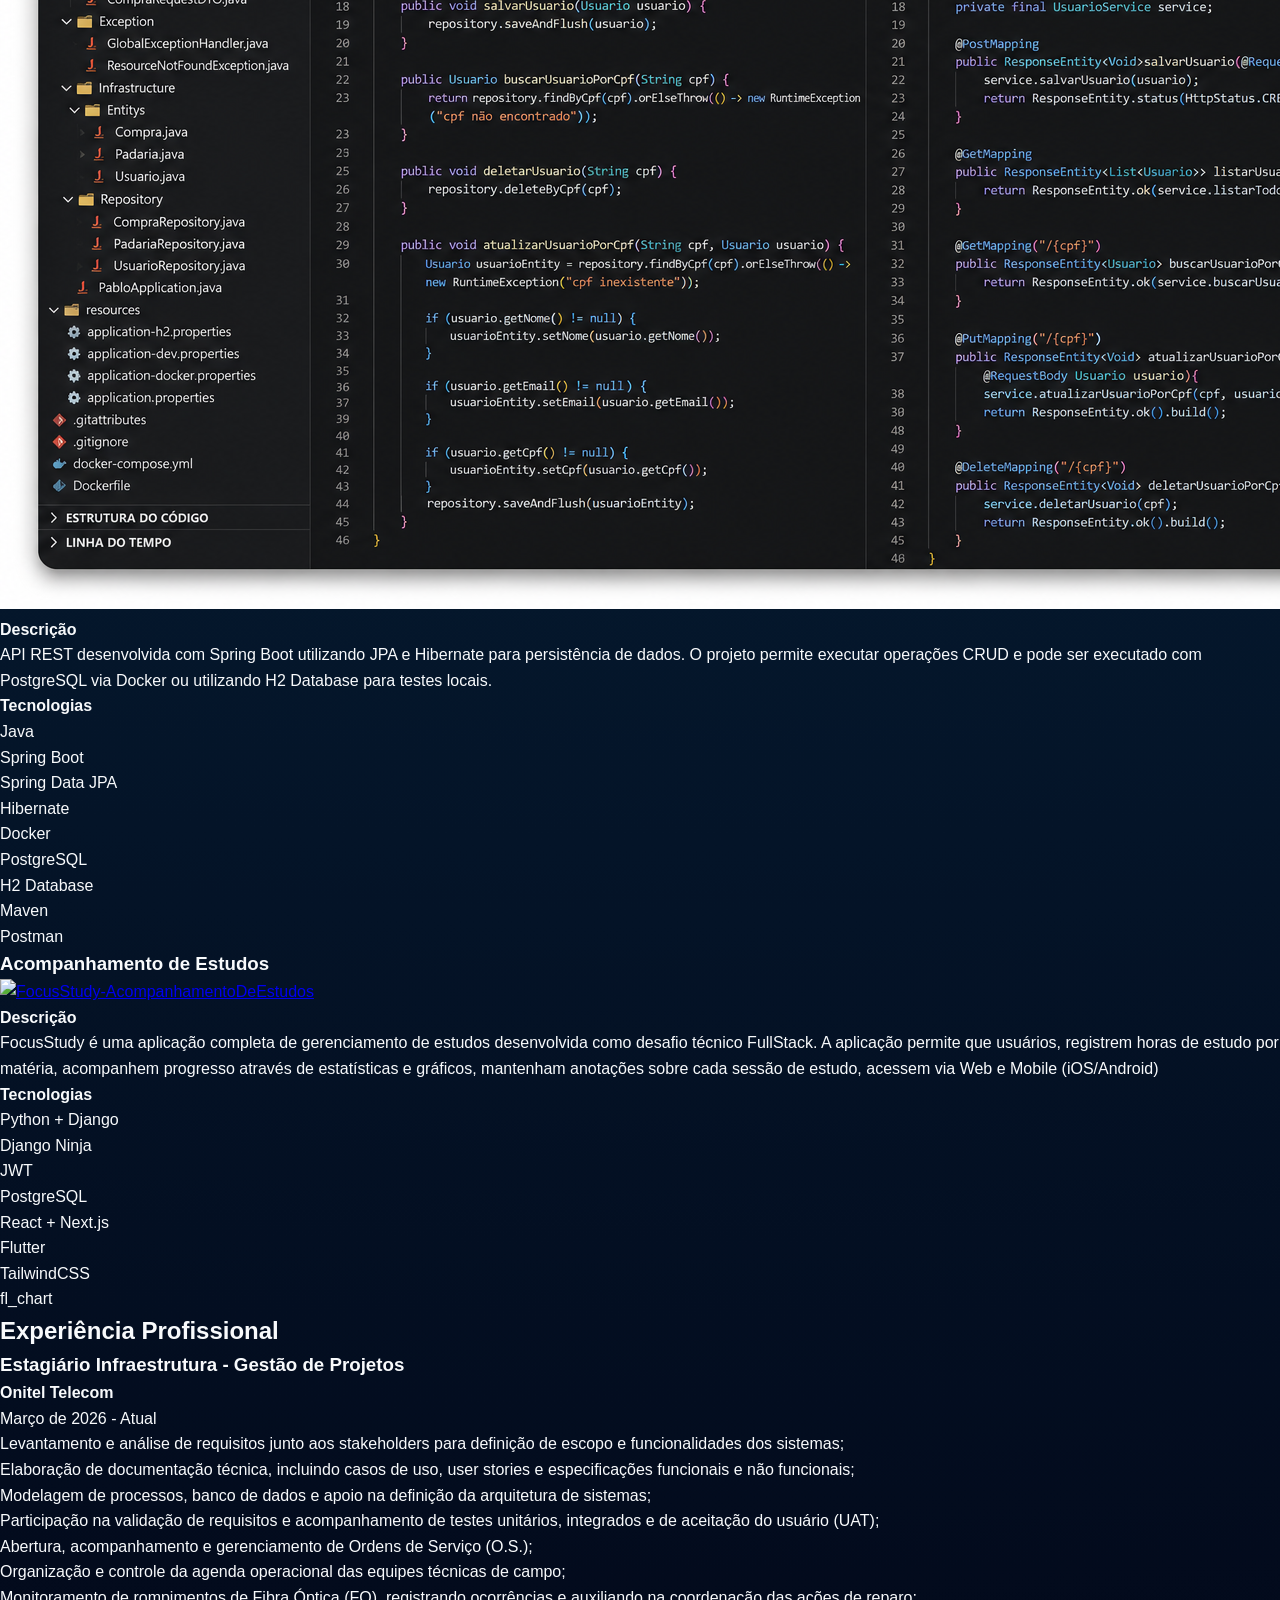
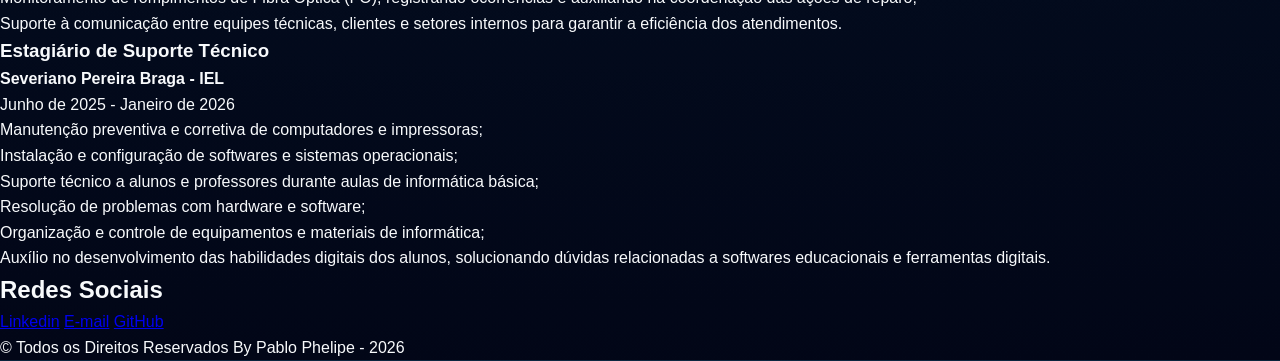
==== commit 10b39d64: "update hero 3" ====
--- a/index.html
+++ b/index.html
@@ -32,6 +32,13 @@
 
 
         <section class="hero">
+
+            <div class="imagem">
+                <img src="assets/images/foto-perfil.png" alt="foto do perfil">
+                <h3>Pablo Phelipe</h3>
+                <p>Full Stack Developer Jr.</p>
+            </div>
+
             <div class="hero-content">
                 <h1 class="hero-title">Olá eu sou, <span class="hero-name">Pablo Phelipe Inacio Lopes</span></h1>
                 <p class="hero-subtitle">Full Stack Developer Jr. </p>
@@ -42,9 +49,7 @@
                     Conheça meu Trabalho
                 </a>
             </div>
-            <div class="imagem">
-                <img src="assets/images/foto-perfil.png" alt="foto do perfil">
-            </div>
+
         </section>
 
     </header>
@@ -52,7 +57,7 @@
     <main>
 
         <section id="section-sobre">
-            <h2>Sobre</h2>
+            <h2 class="h2-sobre">Sobre</h2>
             <p>
                 Sou um Desenvolvedor Full Stack Júnior, apaixonado por tecnologia e pela criação de soluções que geram
                 impacto real.
--- a/style.css
+++ b/style.css
@@ -4,6 +4,7 @@
     --cor-primaria: #0284c7;
     --cor-secundaria: #082f49 60%,;
     --cor-text: #f8fafc;
+    --cor-second-text:black; 
     --cor-destaque: #38bdf8;
     --cor-borda: rgba(56, 189, 248, 0.25);
 
@@ -70,7 +71,7 @@
 
 .nav-link{
     text-decoration: none;
-    color: var(--cor-texto);
+    color: var(--cor-text);
     font-weight: 500;
     position: relative;
     display: inline-block;
@@ -97,31 +98,118 @@
     width: 100%;
 }
 
-section .hero{
+.hero{
     min-height: 100vh;
-    padding: 100px 0 50px;
+    padding: 100px 5%;
     display: flex;
     align-items: center;
-    width: 100%;
-}
-
+    justify-content: space-between;
+    gap: 4em;
+}
+
+.hero-content{
+    flex: 1;
+    max-width: 700px;
+}
+
+.hero-title{
+    font-size: 4rem;
+    line-height: 1.2;
+    margin-bottom: 0.3em;
+    margin: 0;
+}
+
+.hero-name{
+    color: var(--cor-second-text);
+}
+
+.hero-subtitle{
+    font-size: 1.5rem;
+    margin-bottom: 1rem;
+    margin-top: 0.3rem;
+    color: #cbd5e1;
+}
+
+.hero-description{
+    max-width: 600px;
+    font-size: 1.1rem;
+    margin-bottom: 5rem;
+}
+
+
+.imagem{
+    background: var(--cor-text);
+    padding: 2rem;
+    border-radius: 20px;
+    border: 1px solid var(--cor-borda);
+    display: flex;
+    flex-direction: column;
+    align-items: center;
+    backdrop-filter: blur(10px);
+    transition: all 0.5s ease, box-shadow 0.3s ease;
+}
+
+.imagem:hover{
+    transform: translateY(-6px);
+    box-shadow: 0 10px 25px rgba(56, 189, 248, 0.4);
+}
+
+.imagem h3, .imagem p{
+    color: #0284c7;
+    padding: 0.6rem 1rem;
+    width: 100%;
+    text-align: center;
+    margin-top: 1rem;
+    margin-bottom: 0;
+} 
+
+.imagem p{
+    color: rgba(0, 0, 0, 0.404);
+    width: 100%;
+    text-align: center;
+    margin-top: 0.2rem;
+}
 
 .imagem img{
-    width: 320px;
-    height: 320px;
-
+    width: 280px;
+    height: 280px;
     border-radius: 50%;
     object-fit: cover;
-
-    border: 5px solid var(--cor-primaria);
-}
-
-
-section{
+    border: 4px solid var(--cor-secundaria);
+
+    box-shadow: 0 0 30px rgba(56, 189, 248, .4);
+}
+
+.btn{
+    display: inline-block;
+    padding: 15px 35px;
     background: var(--cor-fundo);
-    border: 3px solid var(--cor-primaria);
-    border-radius: 20px;
-    margin: 3em auto;
-    width: 90%;
-    box-shadow: 0 10px 30px rgba(0,0,0,0.8);
-}
+    color:var(--cor-text);
+    text-decoration: none;
+    font-weight: 600;
+    border-radius: 999px;
+    transition: all 0.5s ease, box-shadow 0.3s ease;
+}
+
+.btn:hover{
+    transform: translateY(-6px);
+    box-shadow: 0 10px 25px rgba(56, 189, 248, 0.4);
+}
+
+#section-sobre{
+    min-height: 100vh;
+    display: flex;
+    flex-direction: column;
+    justify-content: center;
+    width: min(1200px, 90%);
+    margin: 0 auto;
+    padding: 4rem;
+    background: rgba(255,255,255,0.05);
+    border: 1px solid var(--cor-borda);
+    border-radius: 24px;
+    backdrop-filter: blur(12px);
+    box-shadow: 0 20px 40px rgba(0,0,0,.35);
+}
+
+
+
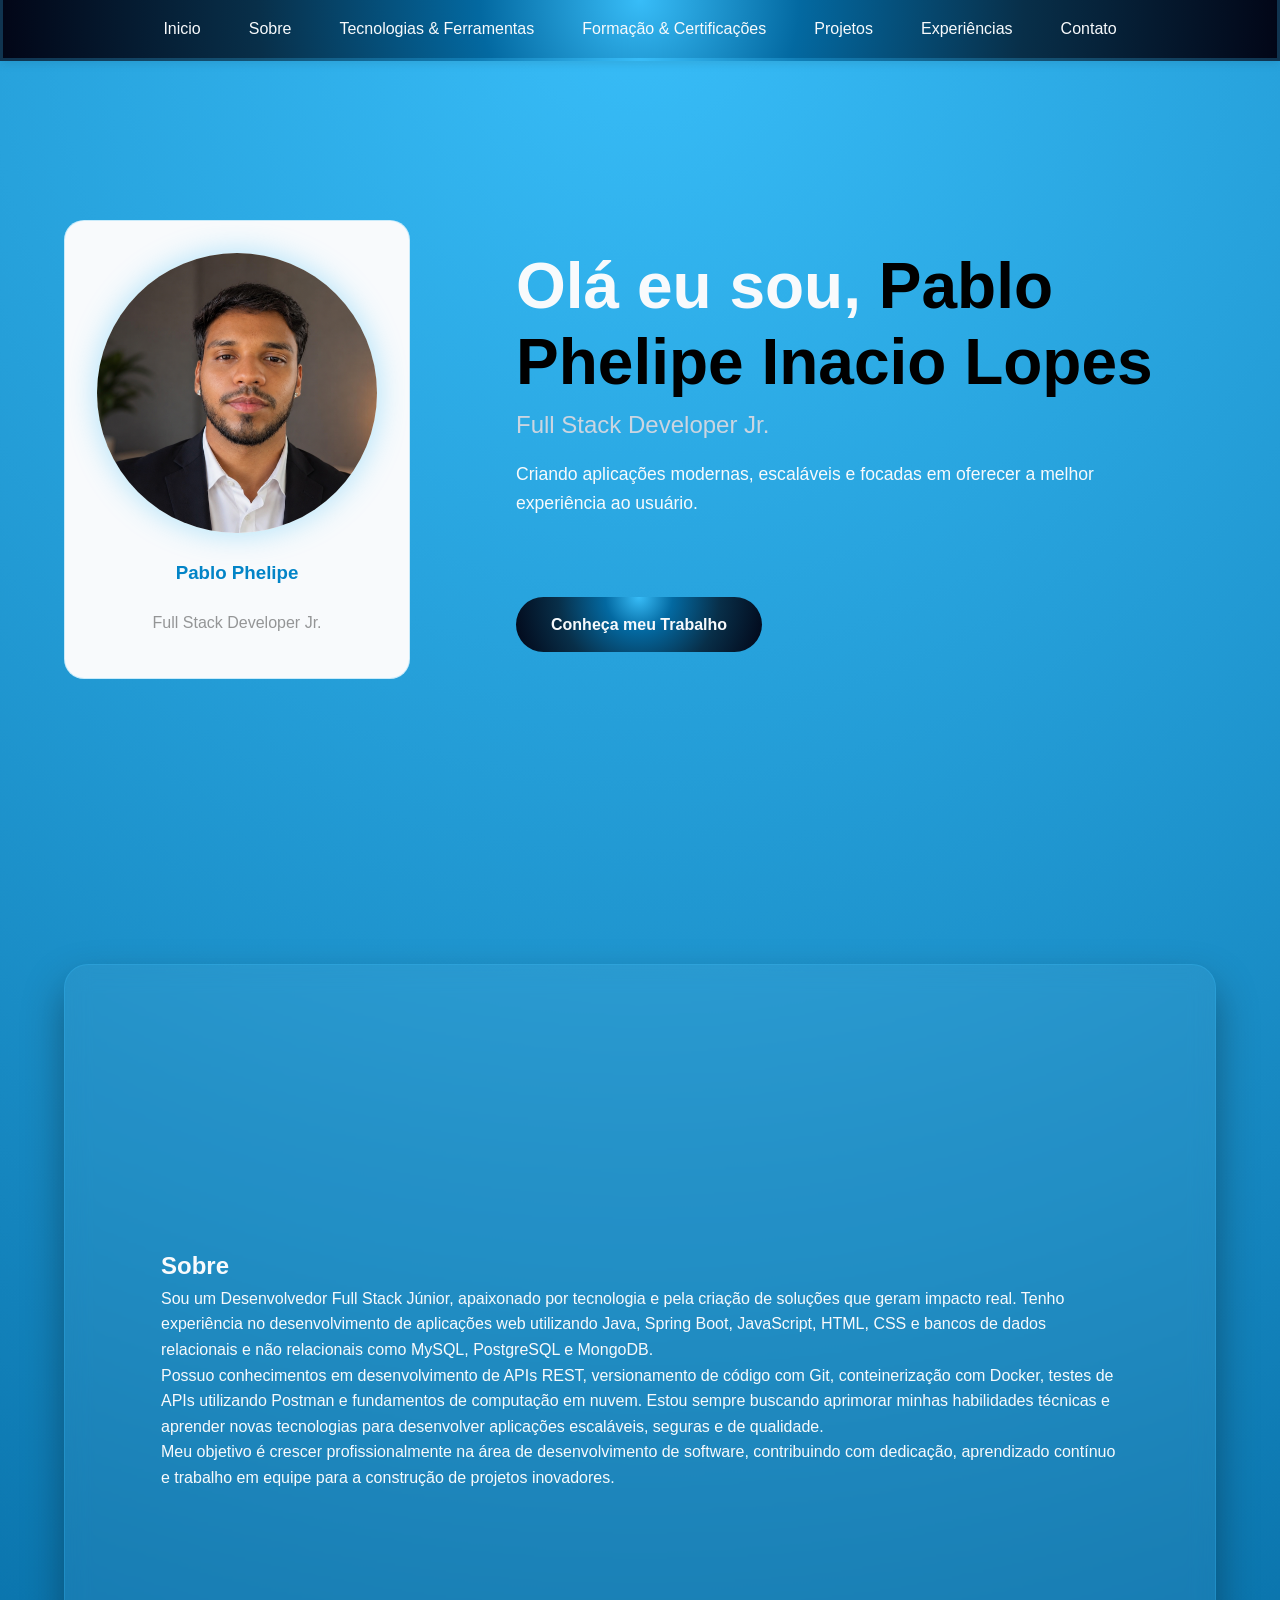
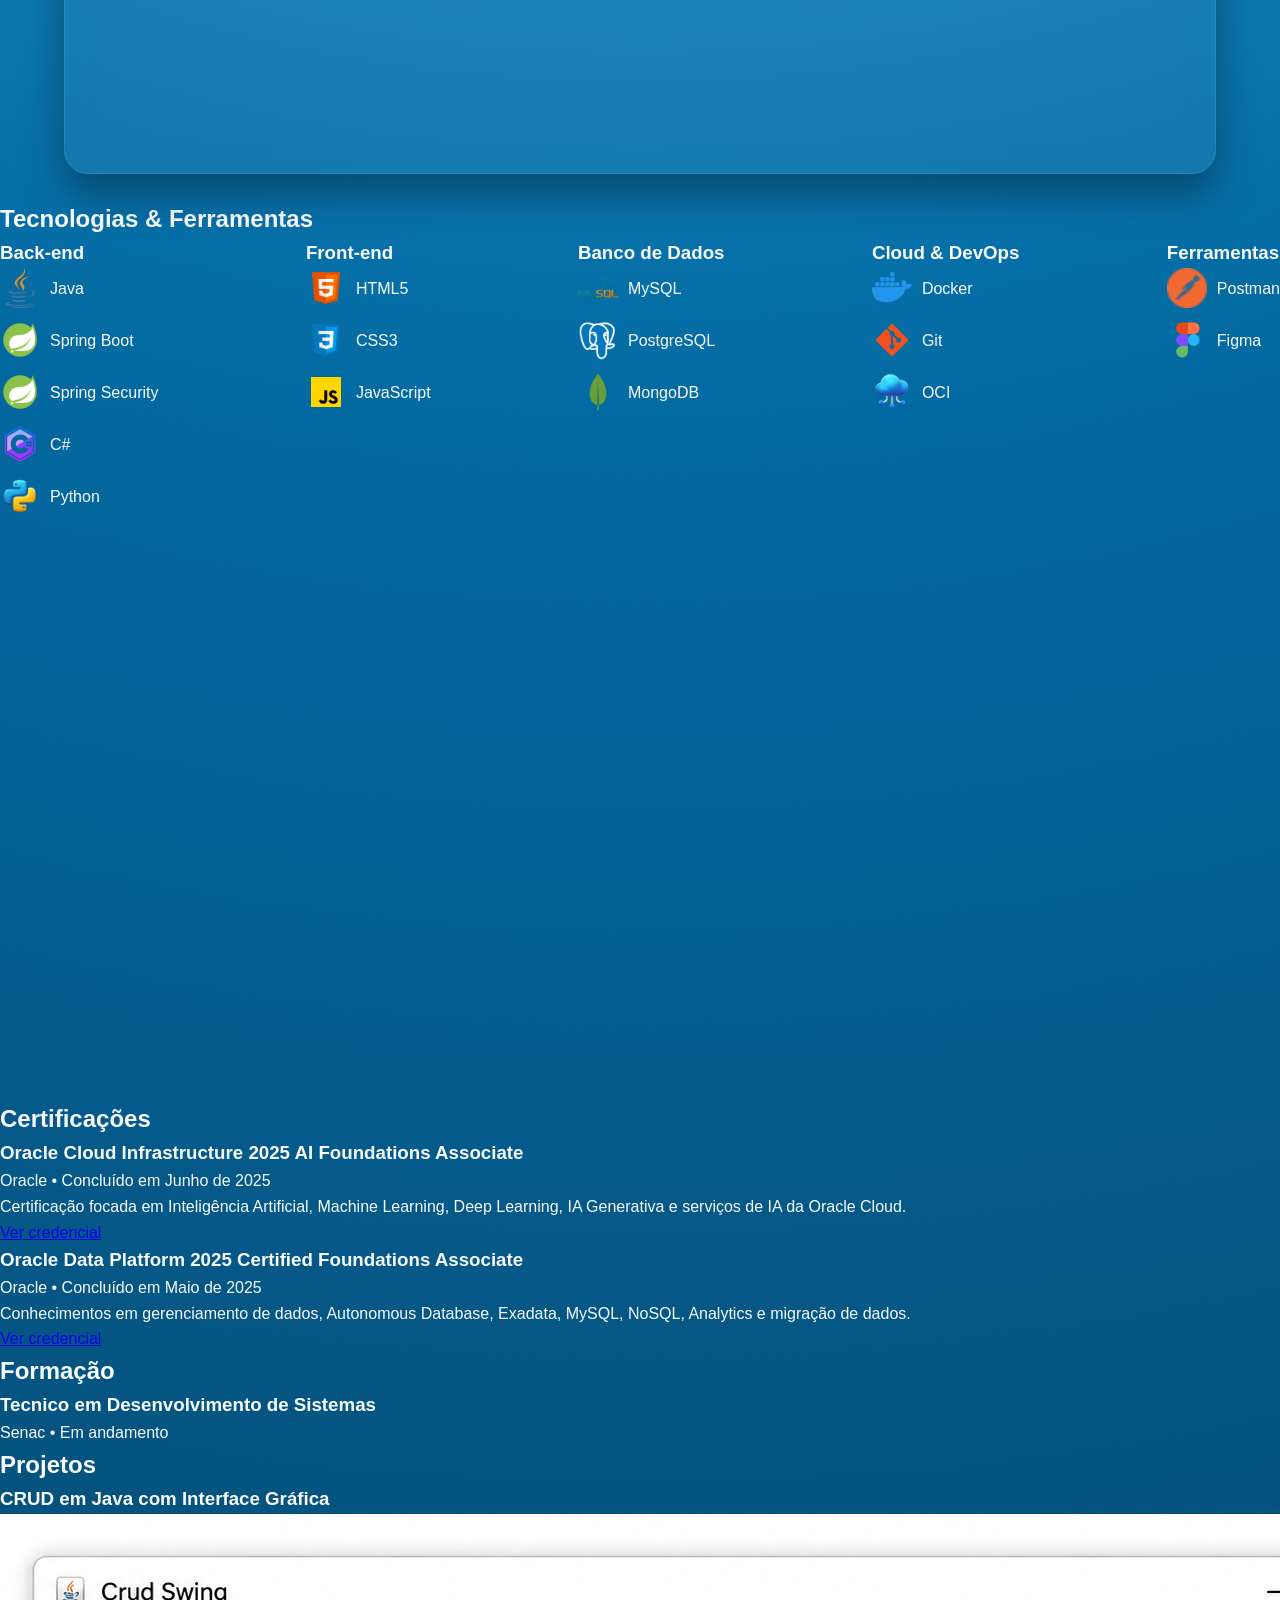
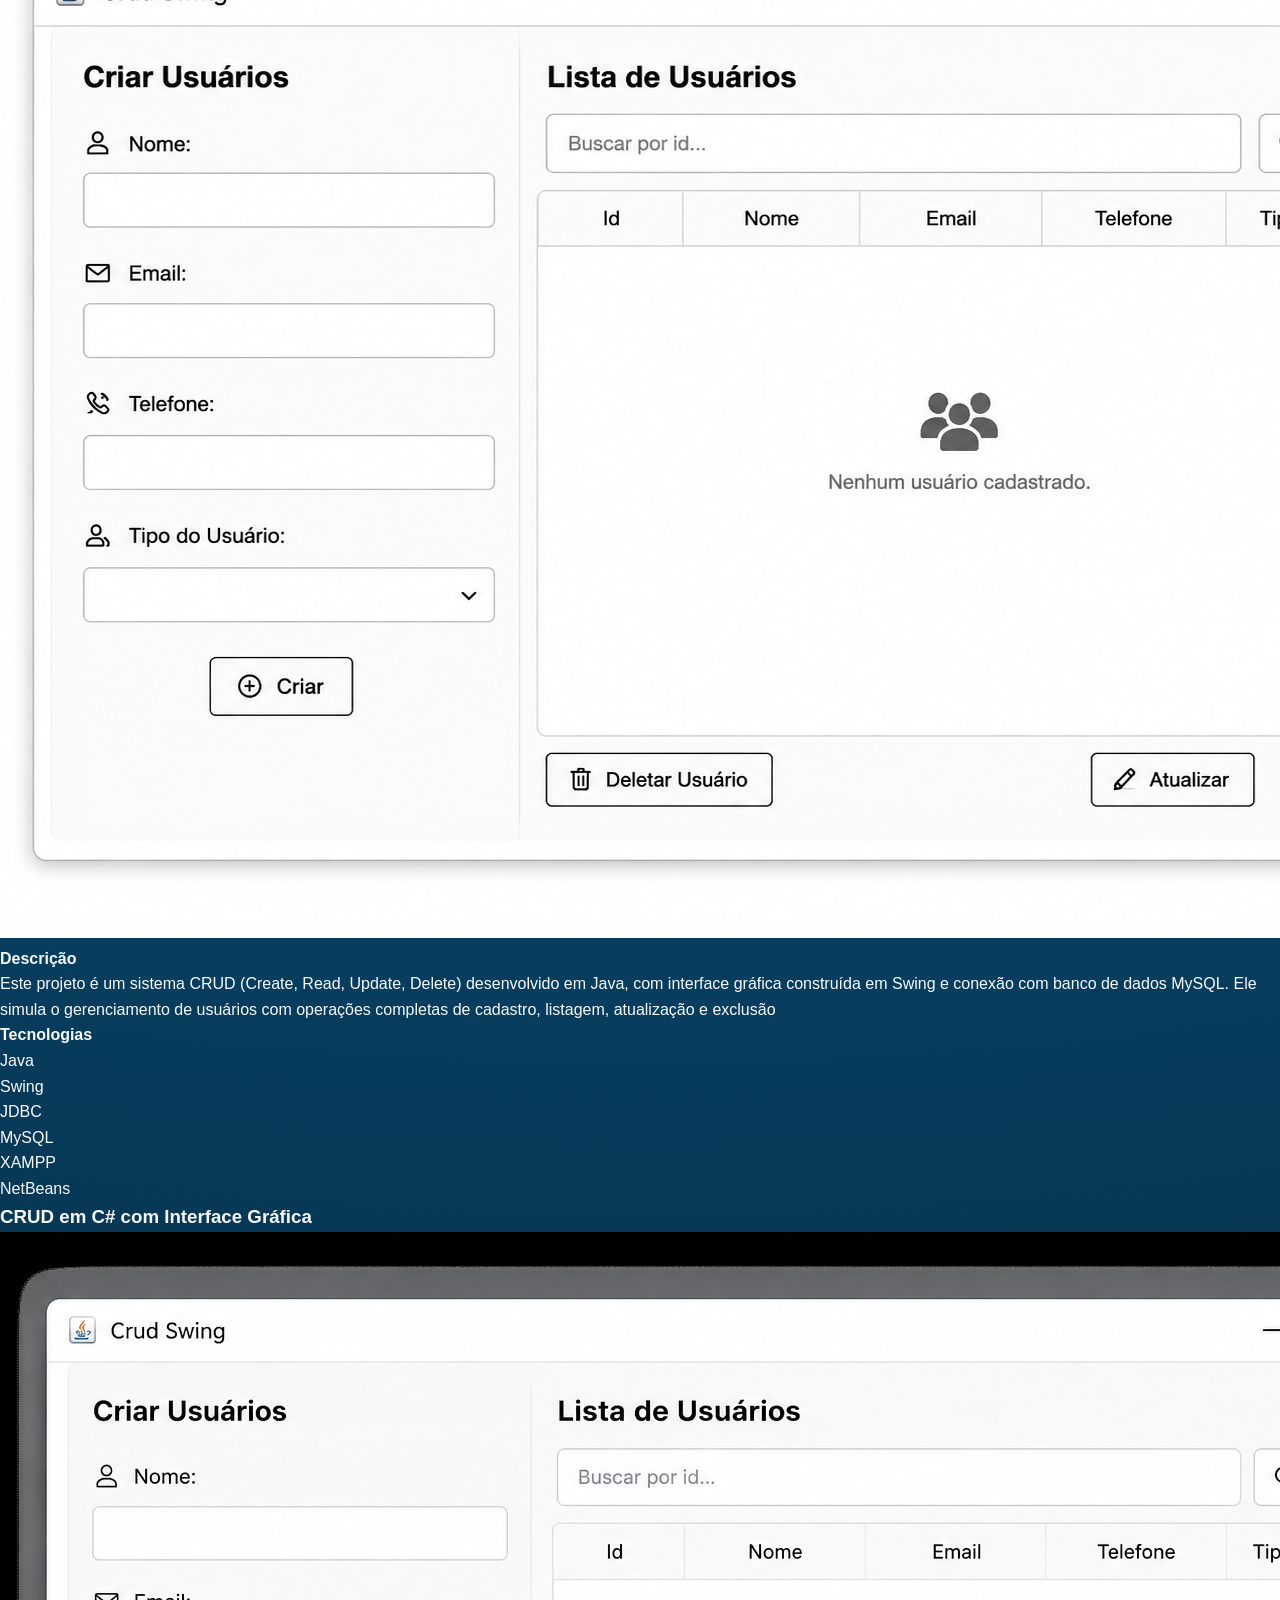
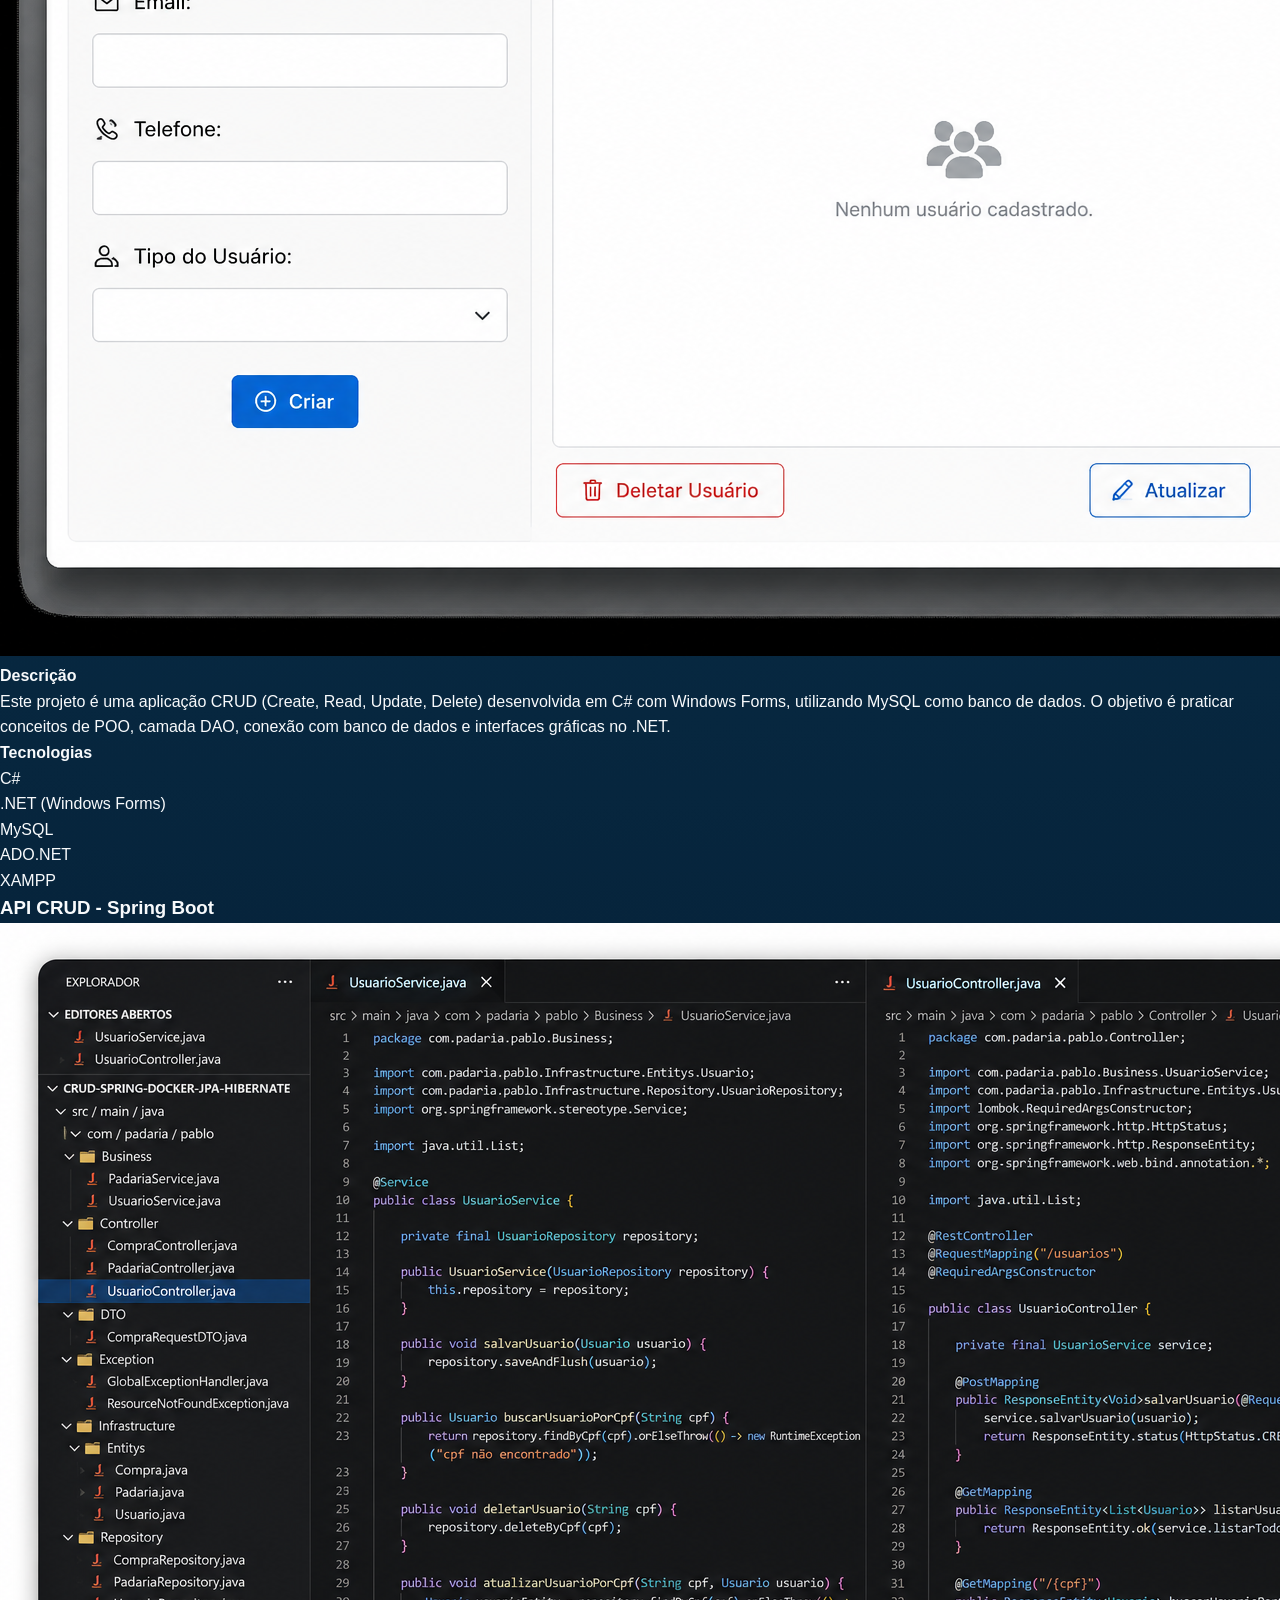
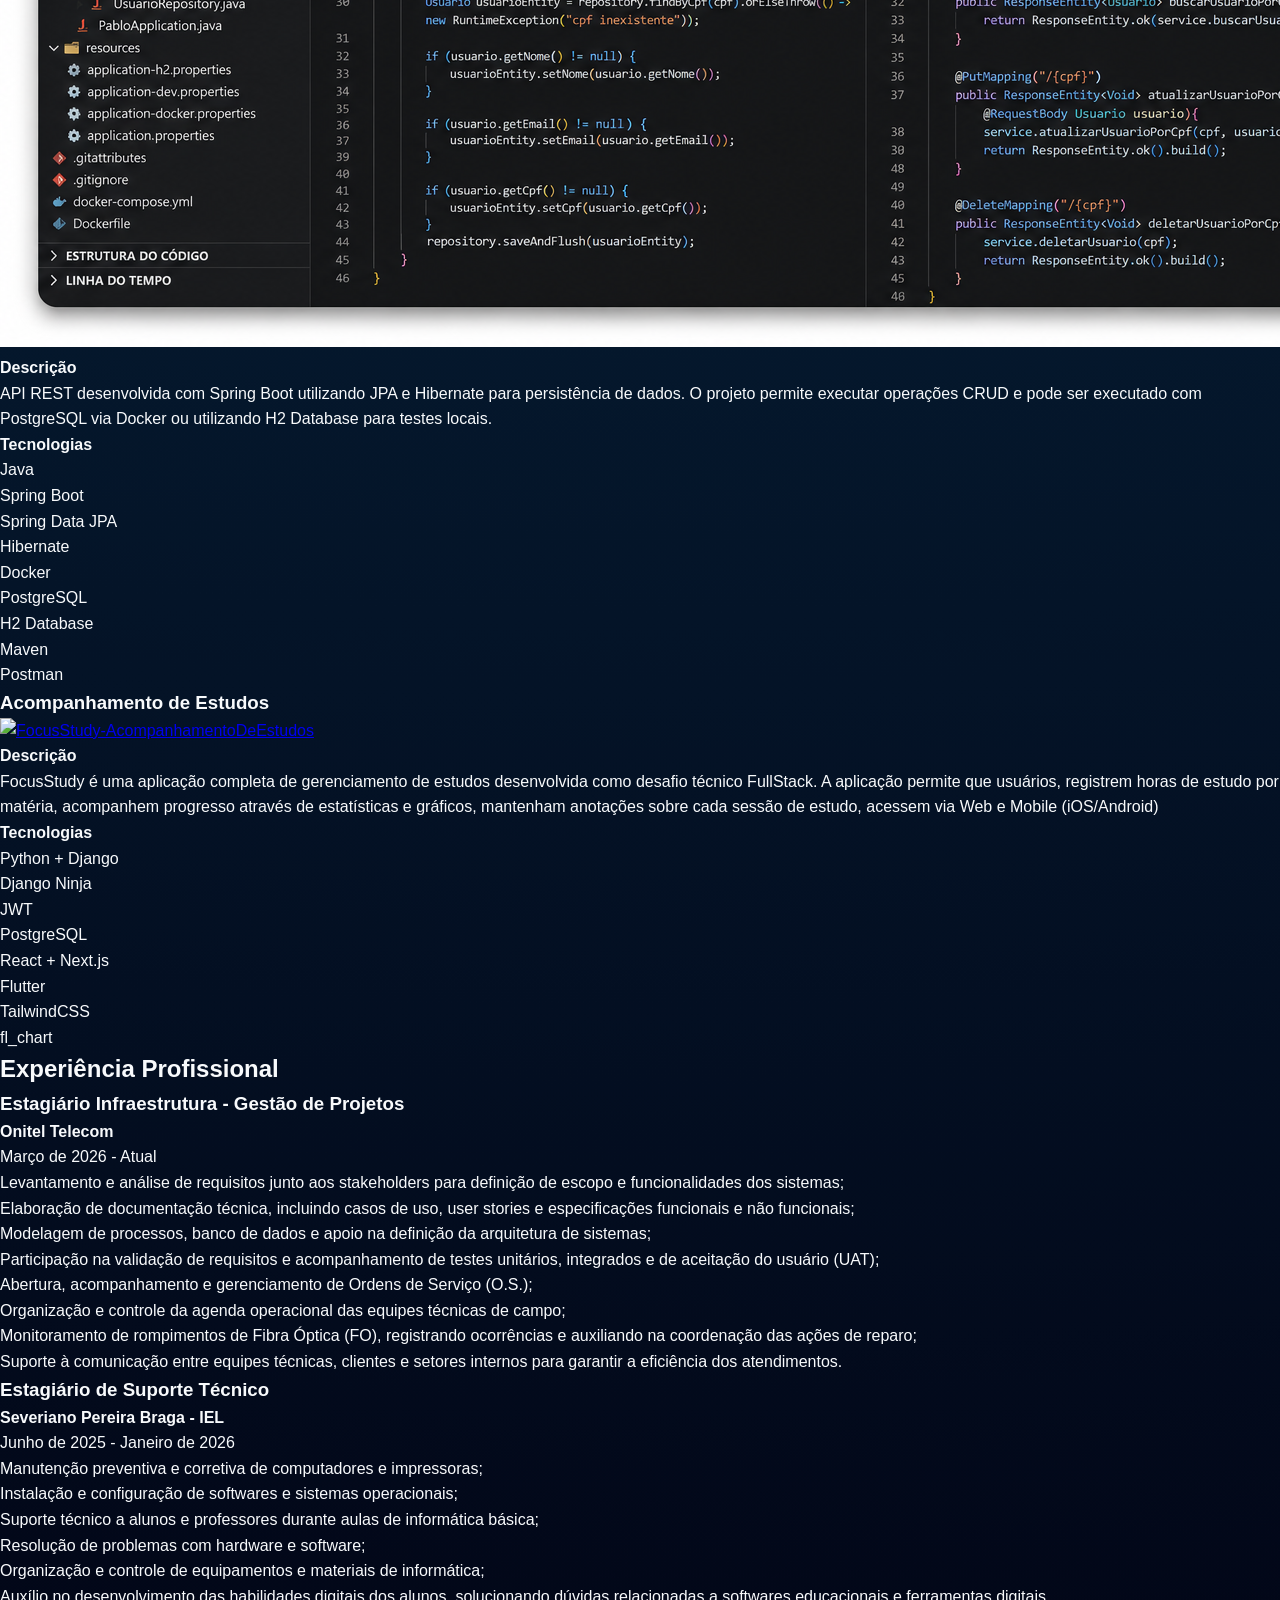
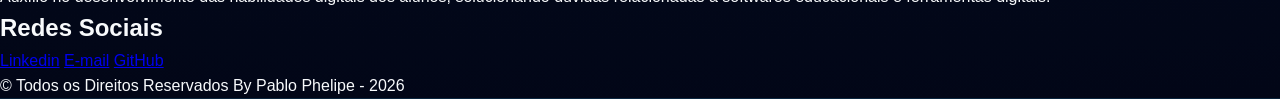
==== commit 67d1353c: "Update sobre, tecnologia-ferramenta" ====
--- a/index.html
+++ b/index.html
@@ -57,138 +57,122 @@
     <main>
 
         <section id="section-sobre">
-            <h2 class="h2-sobre">Sobre</h2>
-            <p>
-                Sou um Desenvolvedor Full Stack Júnior, apaixonado por tecnologia e pela criação de soluções que geram
-                impacto real.
-                Tenho experiência no desenvolvimento de aplicações web utilizando Java, Spring Boot,
-                JavaScript, HTML, CSS e bancos de dados relacionais e não relacionais como MySQL,
-                PostgreSQL e MongoDB.
-            </p>
-            <p>
-                Possuo conhecimentos em desenvolvimento de APIs REST, versionamento de código com Git,
-                conteinerização com Docker, testes de APIs utilizando Postman e fundamentos de computação
-                em nuvem. Estou sempre buscando aprimorar minhas habilidades técnicas e aprender
-                novas tecnologias para desenvolver aplicações escaláveis, seguras e de qualidade.
-            </p>
-            <p>
-                Meu objetivo é crescer profissionalmente na área de desenvolvimento de software,
-                contribuindo com dedicação, aprendizado contínuo e trabalho em equipe para a construção
-                de projetos inovadores.
-            </p>
+            <div class="sobre-card">
+                <h2 class="sobre-title">Sobre</h2>
+                <p>
+                    Sou um Desenvolvedor Full Stack Júnior, apaixonado por tecnologia e pela criação de soluções que geram
+                    impacto real.
+                    Tenho experiência no desenvolvimento de aplicações web utilizando Java, Spring Boot,
+                    JavaScript, HTML, CSS e bancos de dados relacionais e não relacionais como MySQL,
+                    PostgreSQL e MongoDB.
+                </p>
+                <p>
+                    Possuo conhecimentos em desenvolvimento de APIs REST, versionamento de código com Git,
+                    conteinerização com Docker, testes de APIs utilizando Postman e fundamentos de computação
+                    em nuvem. Estou sempre buscando aprimorar minhas habilidades técnicas e aprender
+                    novas tecnologias para desenvolver aplicações escaláveis, seguras e de qualidade.
+                </p>
+                <p>
+                    Meu objetivo é crescer profissionalmente na área de desenvolvimento de software,
+                    contribuindo com dedicação, aprendizado contínuo e trabalho em equipe para a construção
+                    de projetos inovadores.
+                </p>
+            </div>
         </section>
         <section id="section-tecnologia">
 
             <h2>Tecnologias & Ferramentas</h2>
 
-            <div class="categoria">
-                <h3>Back-end</h3>
-
-                <ul class="tech-list">
-                    <li class="tech-card">
-                        <img src="assets/icons/icons8-java-48.png" alt="Java">
-                        <span>Java</span>
-                    </li>
-
-                    <li class="tech-card">
-                        <img src="assets/icons/icons8-spring-boot-48.png" alt="Spring Boot">
-                        <span>Spring Boot</span>
-                    </li>
-
-                    <li class="tech-card">
-                        <img src="assets/icons/icons8-spring-boot-48.png" alt="Spring Security">
-                        <span>Spring Security</span>
-                    </li>
-
-                    <li class="tech-card">
-                        <img src="assets/icons/icons8-c-64.png" alt="C#">
-                        <span>C#</span>
-                    </li>
-
-                    <li class="tech-card">
-                        <img src="assets/icons/icons8-python-94.png" alt="Python">
-                        <span>Python</span>
-                    </li>
-                </ul>
-            </div>
-
-            <div class="categoria">
-                <h3>Front-end</h3>
-
-                <ul class="tech-list">
-                    <li class="tech-card">
-                        <img src="assets/icons/icons8-html5-48.png" alt="HTML5">
-                        <span>HTML5</span>
-                    </li>
-
-                    <li class="tech-card">
-                        <img src="assets/icons/icons8-css-48.png" alt="CSS3">
-                        <span>CSS3</span>
-                    </li>
-
-                    <li class="tech-card">
-                        <img src="assets/icons/icons8-javascript-48.png" alt="JavaScript">
-                        <span>JavaScript</span>
-                    </li>
-                </ul>
-            </div>
-
-            <div class="categoria">
-                <h3>Banco de Dados</h3>
-
-                <ul class="tech-list">
-                    <li class="tech-card">
-                        <img src="assets/icons/icons8-mysql-48.png" alt="MySQL">
-                        <span>MySQL</span>
-                    </li>
-
-                    <li class="tech-card">
-                        <img src="assets/icons/icons8-postgresql-48.png" alt="PostgreSQL">
-                        <span>PostgreSQL</span>
-                    </li>
-
-                    <li class="tech-card">
-                        <img src="assets/icons/icons8-mongo-db-48.png" alt="MongoDB">
-                        <span>MongoDB</span>
-                    </li>
-                </ul>
-            </div>
-
-            <div class="categoria">
-                <h3>Cloud & DevOps</h3>
-
-                <ul class="tech-list">
-                    <li class="tech-card">
-                        <img src="assets/icons/icons8-docker-48.png" alt="Docker">
-                        <span>Docker</span>
-                    </li>
-
-                    <li class="tech-card">
-                        <img src="assets/icons/icons8-git-48.png" alt="Git">
-                        <span>Git</span>
-                    </li>
-
-                    <li class="tech-card">
-                        <img src="assets/icons/icons8-cloud-computing-94.png" alt="Oracle Cloud Infrastructure">
-                        <span>OCI</span>
-                    </li>
-                </ul>
-            </div>
-
-            <div class="categoria">
-                <h3>Ferramentas</h3>
-
-                <ul class="tech-list">
-                    <li class="tech-card">
-                        <img src="assets/icons/icons8-postman-inc-24.png" alt="Postman">
-                        <span>Postman</span>
-                    </li>
-
-                    <li class="tech-card">
-                        <img src="assets/icons/icons8-figma-48.png" alt="Figma">
-                        <span>Figma</span>
-                    </li>
-                </ul>
+            <div class="tech-fer-card">
+                <div class="categoria">
+                    <h3>Back-end</h3>
+                    <ul class="tech-list">
+                        <li class="tech-card">
+                            <img src="assets/icons/icons8-java-48.png" alt="Java">
+                            <span>Java</span>
+                        </li>
+                        <li class="tech-card">
+                            <img src="assets/icons/icons8-spring-boot-48.png" alt="Spring Boot">
+                            <span>Spring Boot</span>
+                        </li>
+                        <li class="tech-card">
+                            <img src="assets/icons/icons8-spring-boot-48.png" alt="Spring Security">
+                            <span>Spring Security</span>
+                        </li>
+                        <li class="tech-card">
+                            <img src="assets/icons/icons8-c-64.png" alt="C#">
+                            <span>C#</span>
+                        </li>
+                        <li class="tech-card">
+                            <img src="assets/icons/icons8-python-94.png" alt="Python">
+                            <span>Python</span>
+                        </li>
+                    </ul>
+                </div>
+                <div class="categoria">
+                    <h3>Front-end</h3>
+                    <ul class="tech-list">
+                        <li class="tech-card">
+                            <img src="assets/icons/icons8-html5-48.png" alt="HTML5">
+                            <span>HTML5</span>
+                        </li>
+                        <li class="tech-card">
+                            <img src="assets/icons/icons8-css-48.png" alt="CSS3">
+                            <span>CSS3</span>
+                        </li>
+                        <li class="tech-card">
+                            <img src="assets/icons/icons8-javascript-48.png" alt="JavaScript">
+                            <span>JavaScript</span>
+                        </li>
+                    </ul>
+                </div>
+                <div class="categoria">
+                    <h3>Banco de Dados</h3>
+                    <ul class="tech-list">
+                        <li class="tech-card">
+                            <img src="assets/icons/icons8-mysql-48.png" alt="MySQL">
+                            <span>MySQL</span>
+                        </li>
+                        <li class="tech-card">
+                            <img src="assets/icons/icons8-postgresql-48.png" alt="PostgreSQL">
+                            <span>PostgreSQL</span>
+                        </li>
+                        <li class="tech-card">
+                            <img src="assets/icons/icons8-mongo-db-48.png" alt="MongoDB">
+                            <span>MongoDB</span>
+                        </li>
+                    </ul>
+                </div>
+                <div class="categoria">
+                    <h3>Cloud & DevOps</h3>
+                    <ul class="tech-list">
+                        <li class="tech-card">
+                            <img src="assets/icons/icons8-docker-48.png" alt="Docker">
+                            <span>Docker</span>
+                        </li>
+                        <li class="tech-card">
+                            <img src="assets/icons/icons8-git-48.png" alt="Git">
+                            <span>Git</span>
+                        </li>
+                        <li class="tech-card">
+                            <img src="assets/icons/icons8-cloud-computing-94.png" alt="Oracle Cloud Infrastructure">
+                            <span>OCI</span>
+                        </li>
+                    </ul>
+                </div>
+                <div class="categoria">
+                    <h3>Ferramentas</h3>
+                    <ul class="tech-list">
+                        <li class="tech-card">
+                            <img src="assets/icons/icons8-postman-inc-24.png" alt="Postman">
+                            <span>Postman</span>
+                        </li>
+                        <li class="tech-card">
+                            <img src="assets/icons/icons8-figma-48.png" alt="Figma">
+                            <span>Figma</span>
+                        </li>
+                    </ul>
+                </div>
             </div>
 
         </section>
--- a/style.css
+++ b/style.css
@@ -196,14 +196,19 @@
     box-shadow: 0 10px 25px rgba(56, 189, 248, 0.4);
 }
 
+
 #section-sobre{
     min-height: 100vh;
+    padding-top: 4rem;
+}
+.sobre-card{
+    min-height: 90vh;
     display: flex;
     flex-direction: column;
     justify-content: center;
     width: min(1200px, 90%);
     margin: 0 auto;
-    padding: 4rem;
+    padding: 6rem;
     background: rgba(255,255,255,0.05);
     border: 1px solid var(--cor-borda);
     border-radius: 24px;
@@ -211,5 +216,36 @@
     box-shadow: 0 20px 40px rgba(0,0,0,.35);
 }
 
-
-
+#section-tecnologia{
+    min-height: 100vh;
+}
+
+.tech-card img{
+    width: 40px;
+    height: 40px;
+    object-fit: contain;
+}
+.tech-card {
+    display: flex;
+    align-items: center;
+    gap: 10px;
+}
+
+.tech-fer-card{
+    display: flex;
+    gap: 2rem;
+    justify-content: space-between;
+    flex-wrap: wrap;
+}
+
+.tech-list{
+    list-style: none;
+    padding: 0;
+    margin: 0;
+    display: flex;
+    flex-direction: column;
+    gap: 12px;
+}
+
+
+
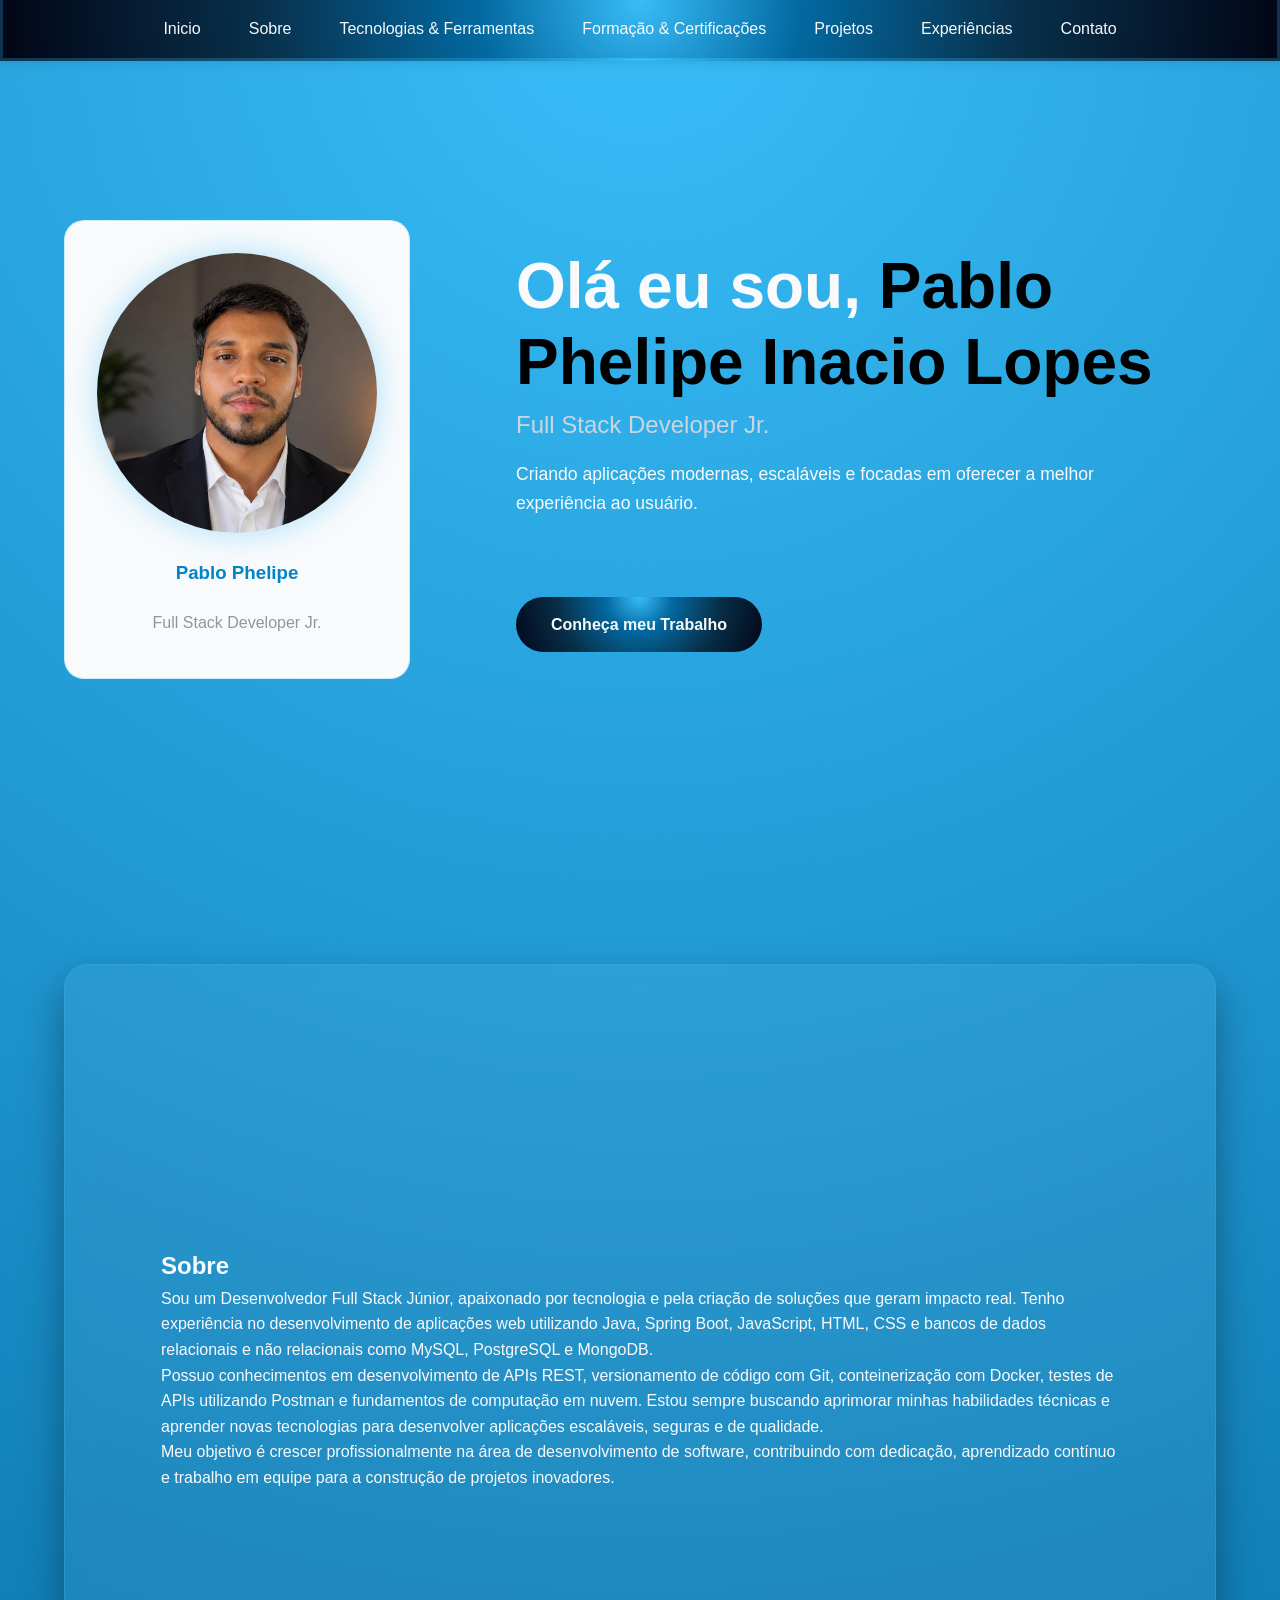
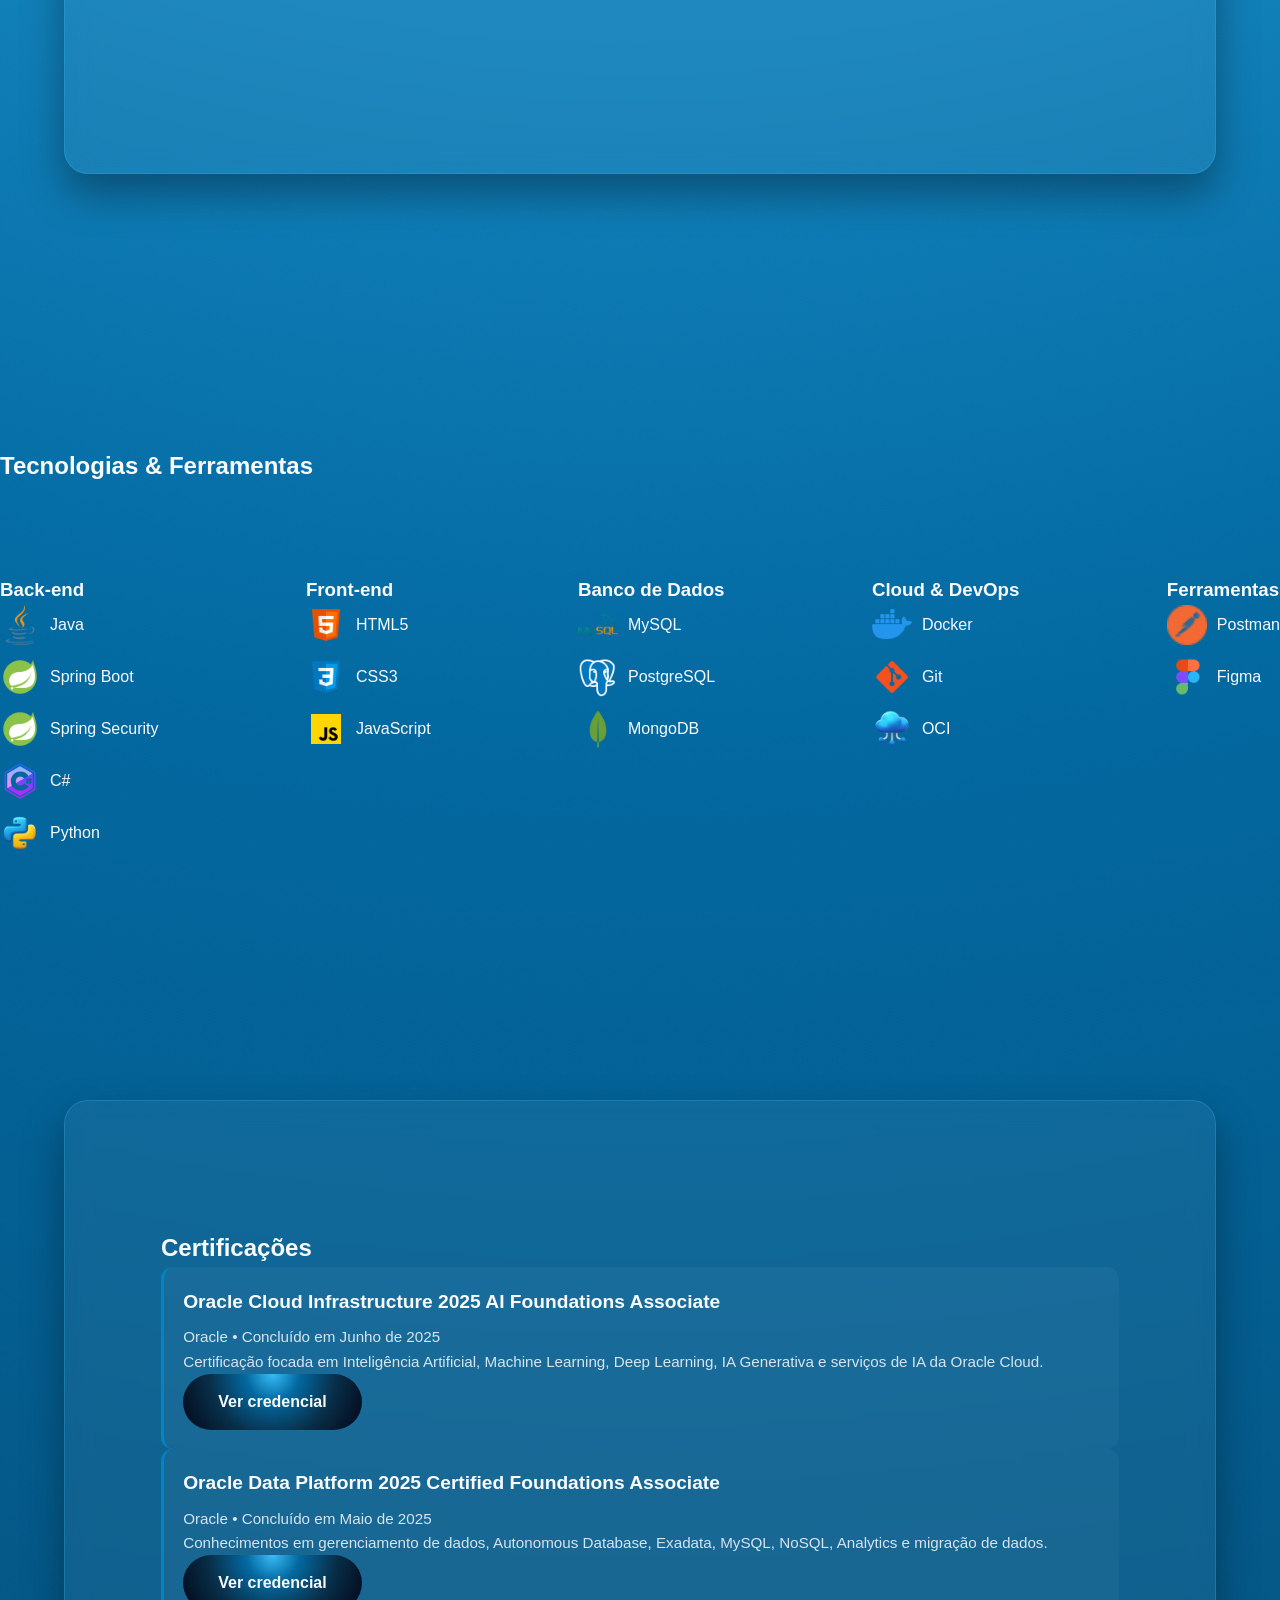
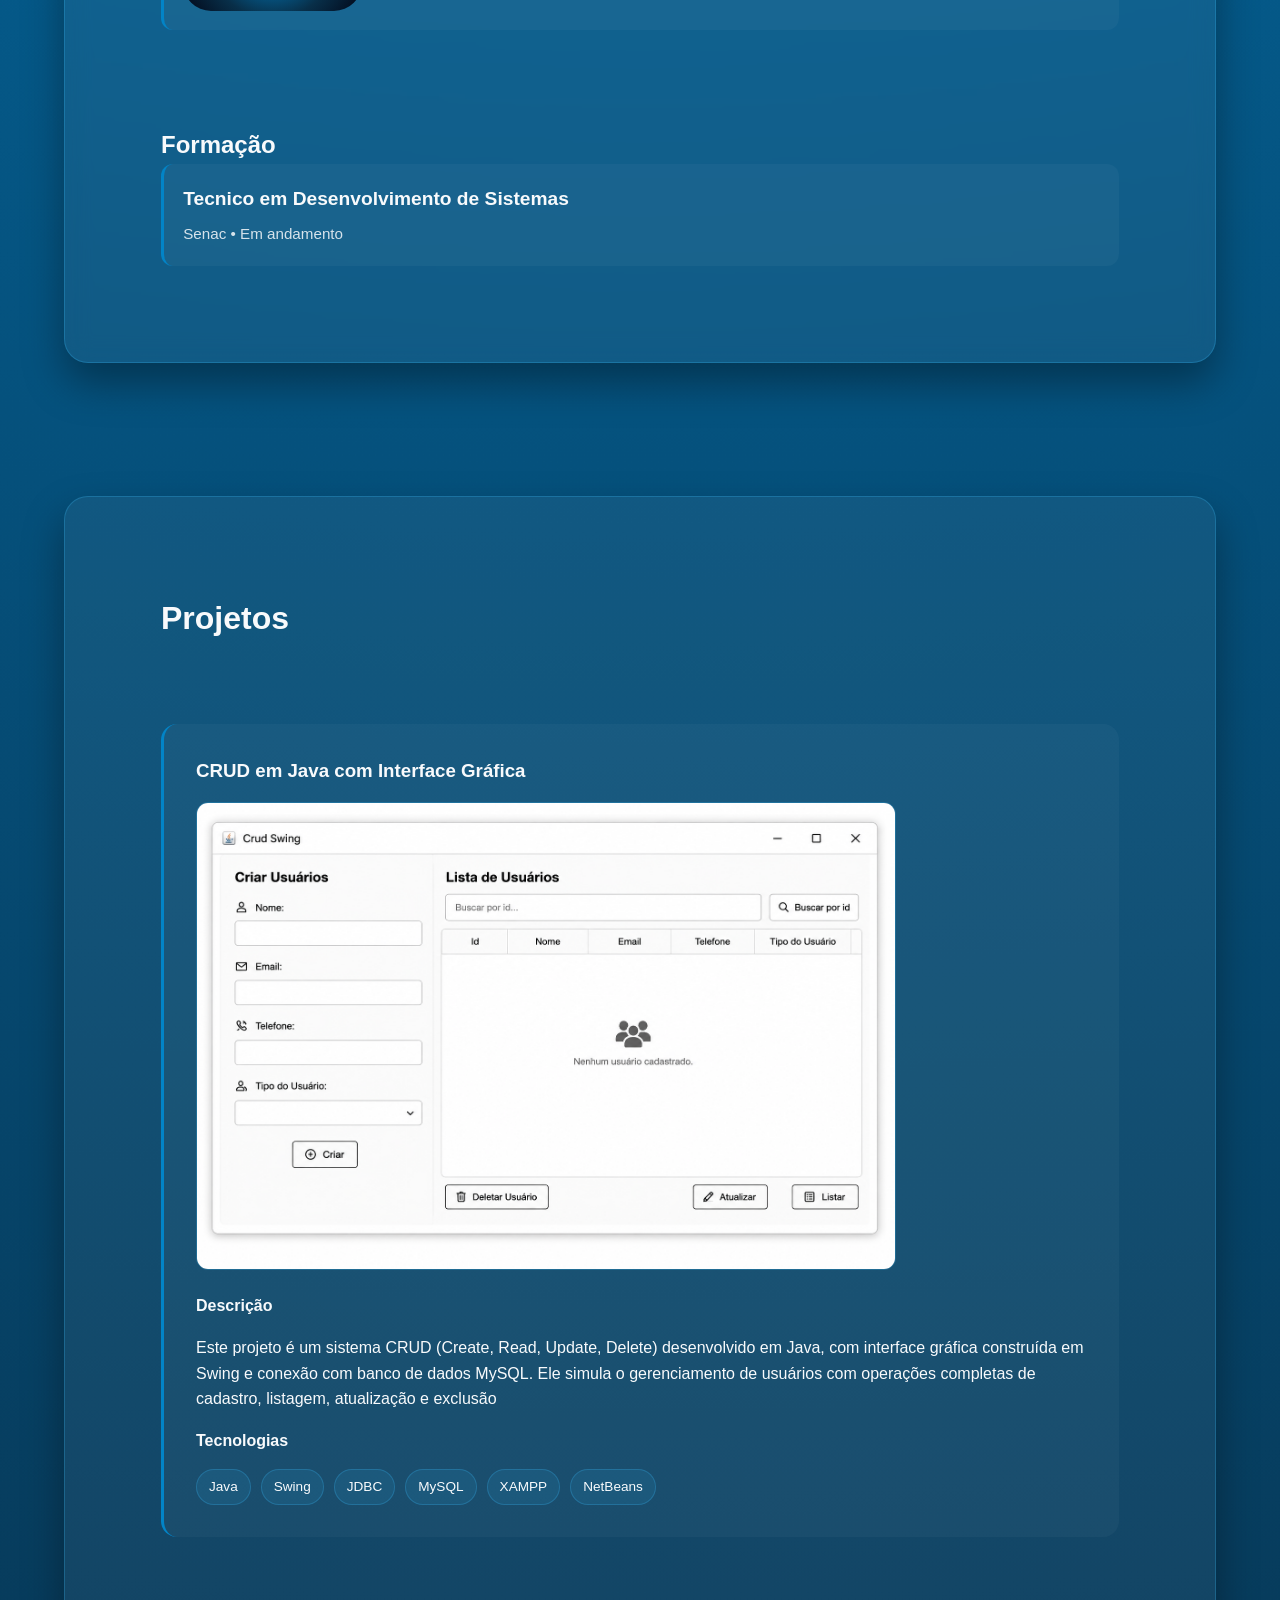
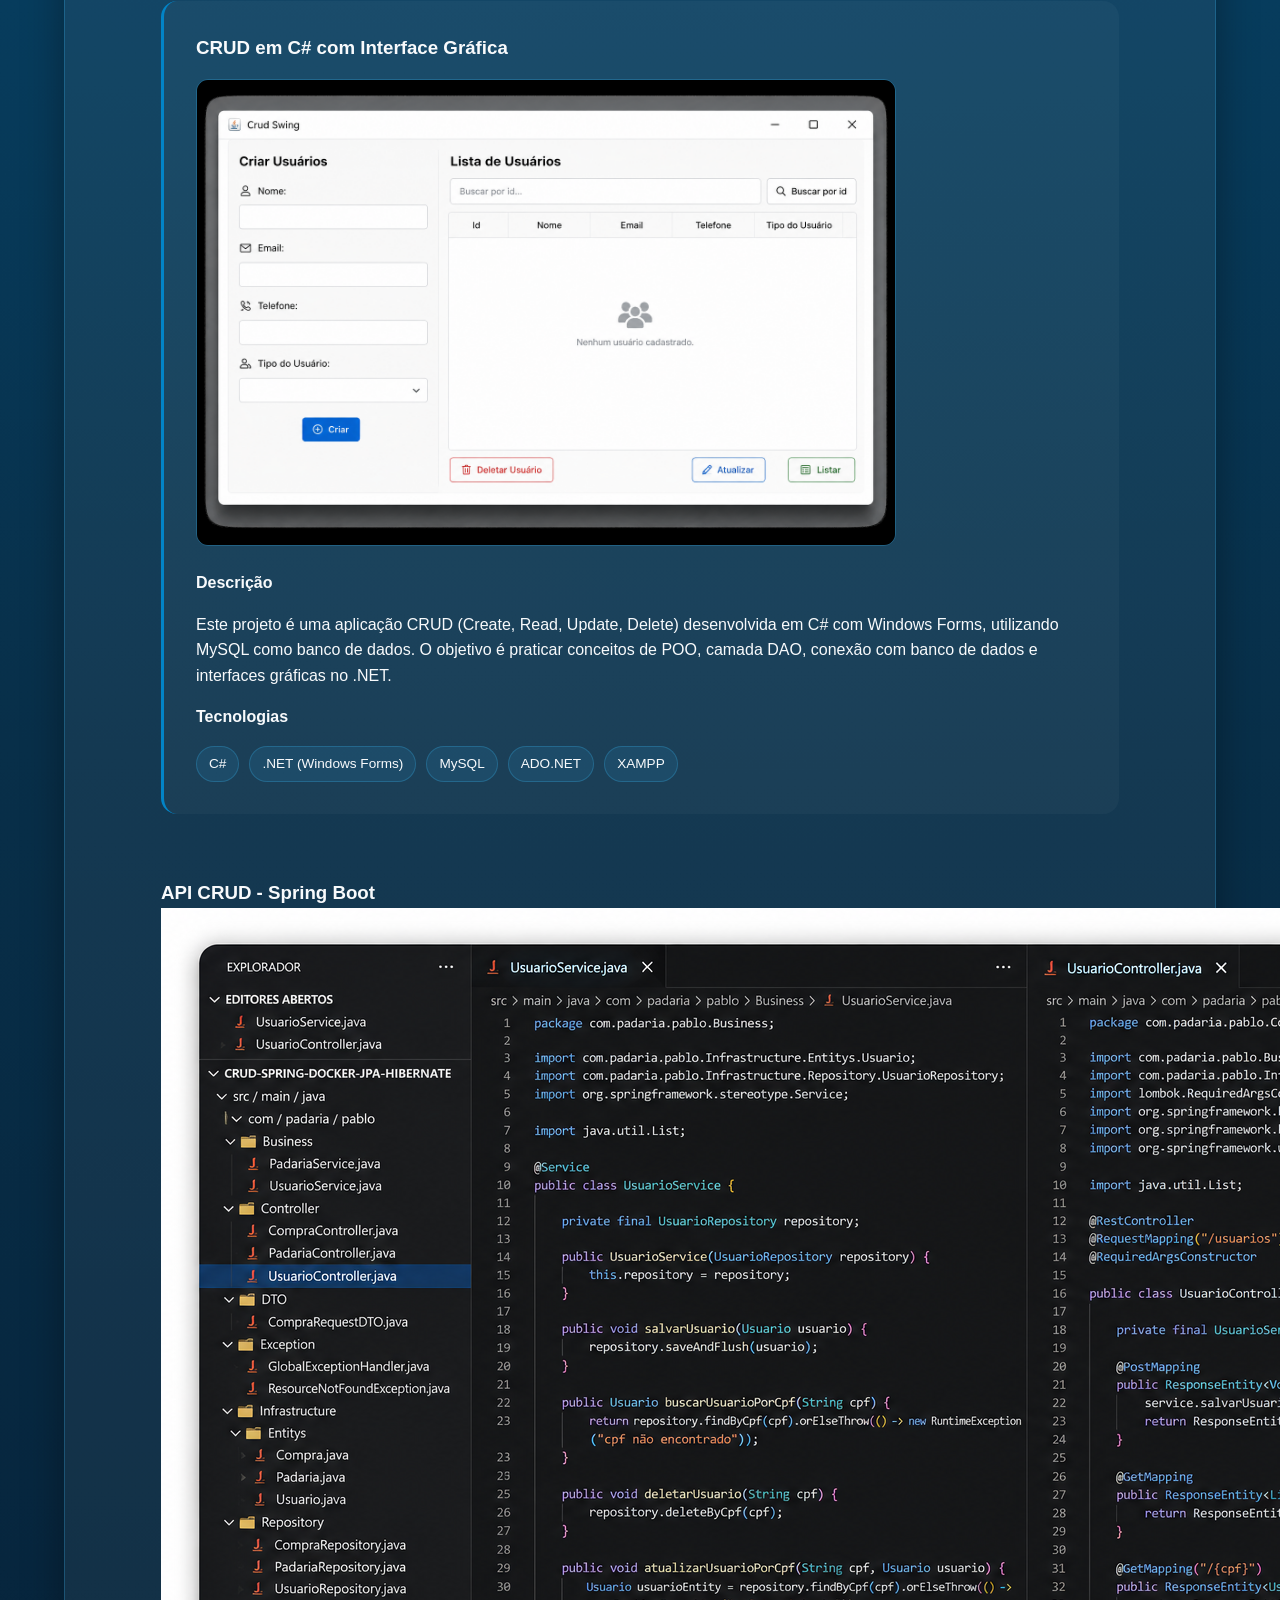
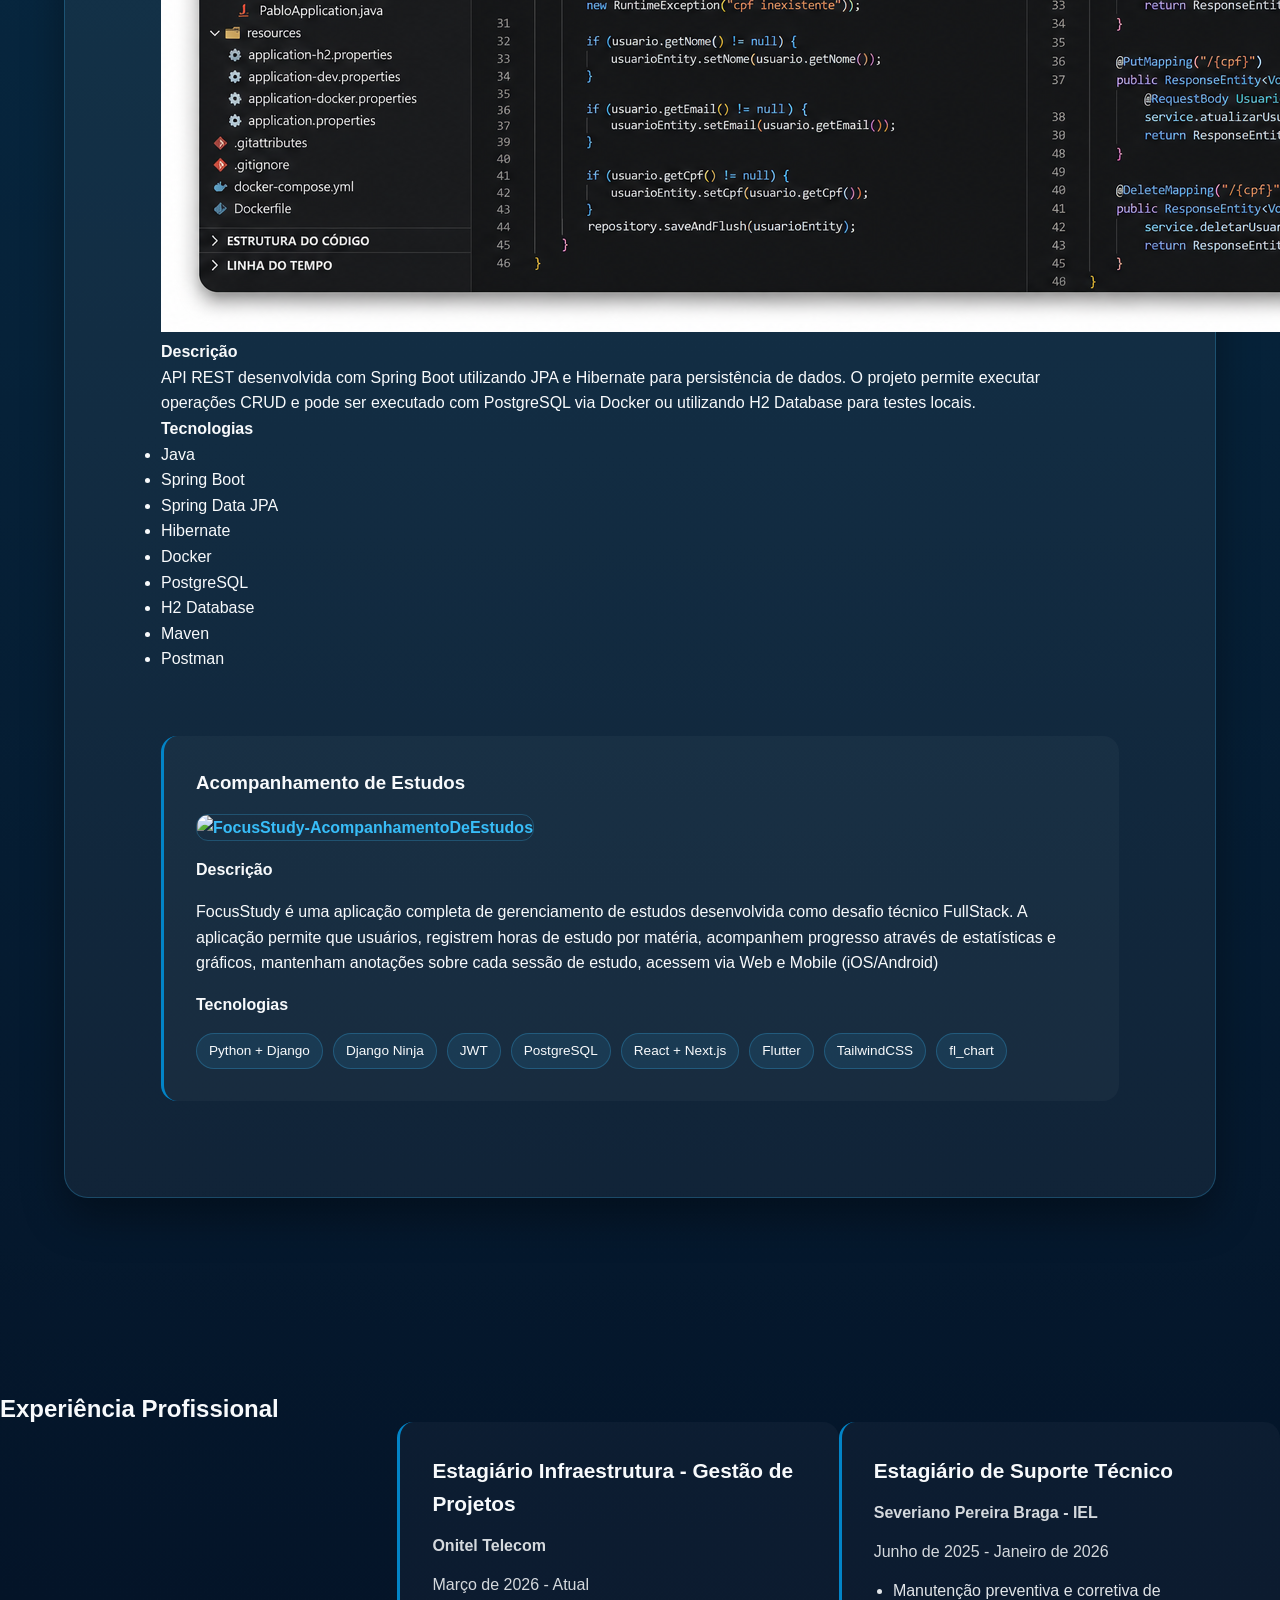
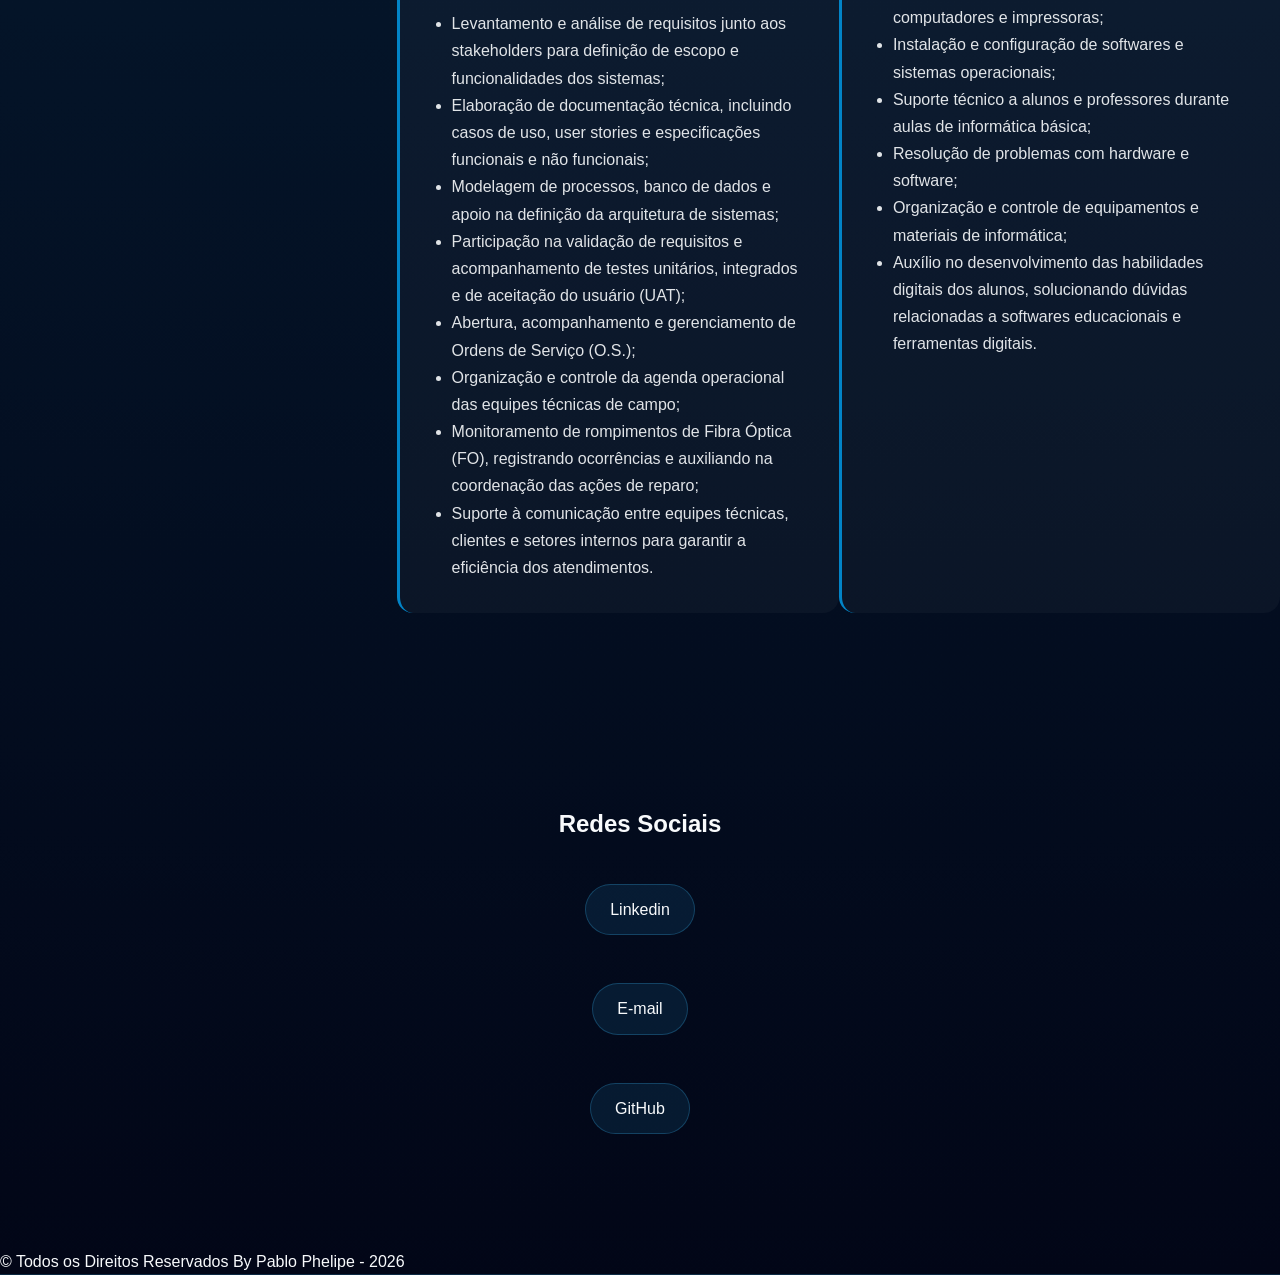
==== commit aa1b6cd8: "Portifolio temporario" ====
--- a/index.html
+++ b/index.html
@@ -84,6 +84,7 @@
             <h2>Tecnologias & Ferramentas</h2>
 
             <div class="tech-fer-card">
+                
                 <div class="categoria">
                     <h3>Back-end</h3>
                     <ul class="tech-list">
@@ -179,133 +180,125 @@
 
         <section id="section-formacao-certificacao">
 
-            <div class="div-certificacao">
-
-                <h2>Certificações</h2>
-
-                <article class="art-certificacao">
-
-                    <h3>Oracle Cloud Infrastructure 2025 AI Foundations Associate</h3>
-                    <p>Oracle • Concluído em Junho de 2025</p>
-                    <p>Certificação focada em Inteligência Artificial, Machine Learning, Deep Learning, IA Generativa e
-                        serviços de IA da Oracle Cloud.</p>
-                    <a href="https://catalog-education.oracle.com/pls/certview/sharebadge?id=14D9633B51E931B89CE95D8F929FFC7A9392E2ED01DEC3893995B4C72C33B98F"
-                        target="_blank">Ver credencial</a>
-
+            <div class="cert-form-card">
+                <div class="div-certificacao">
+                    <h2>Certificações</h2>
+                    <article class="art-certificacao">
+                        <h3>Oracle Cloud Infrastructure 2025 AI Foundations Associate</h3>
+                        <p>Oracle • Concluído em Junho de 2025</p>
+                        <p>Certificação focada em Inteligência Artificial, Machine Learning, Deep Learning, IA Generativa e
+                            serviços de IA da Oracle Cloud.</p>
+                        <a class="link-form-cert-card" href="https://catalog-education.oracle.com/pls/certview/sharebadge?id=14D9633B51E931B89CE95D8F929FFC7A9392E2ED01DEC3893995B4C72C33B98F"
+                            target="_blank">Ver credencial</a>
+                    </article>
+                    <article class="art-certificacao">
+                        <h3>Oracle Data Platform 2025 Certified Foundations Associate</h3>
+                        <p>Oracle • Concluído em Maio de 2025</p>
+                        <p>Conhecimentos em gerenciamento de dados, Autonomous Database, Exadata, MySQL, NoSQL, Analytics e
+                            migração de dados. </p>
+                        <a class="link-form-cert-card" href="https://catalog-education.oracle.com/pls/certview/sharebadge?id=9E9204861FEE4D1A9782876BF6B19ACCA1C3CC444BC4265DB181B1C758015F49"
+                            target="_blank">Ver credencial</a>
+                    </article>
+                </div>
+                <div class="div-formacao">
+                    <h2>Formação</h2>
+                    <article class="art-formacao">
+                        <h3>Tecnico em Desenvolvimento de Sistemas</h3>
+                        <p>Senac • Em andamento</p>
+                    </article>
+                </div>
+            </div>
+
+        </section>
+
+        <section id="section-projetos">
+            <div class="projetos-card">
+                <h2>Projetos</h2>
+                <article class="projeto">
+                    <h3>CRUD em Java com Interface Gráfica</h3>
+                    <a href="https://github.com/pinaciolopes/Crud---Java" target="_blank"><img
+                            src="assets/images/crud-java-swing.png" alt="Projeto CRUD em Java"></a>
+                    <h4>Descrição</h4>
+                    <p>
+                        Este projeto é um sistema CRUD (Create, Read, Update, Delete) desenvolvido em Java, com interface
+                        gráfica construída em Swing e conexão com banco de dados MySQL. Ele simula o gerenciamento de
+                        usuários
+                        com operações completas de cadastro, listagem, atualização e exclusão
+                    </p>
+                    <h4>Tecnologias</h4>
+                    <ul>
+                        <li>Java</li>
+                        <li>Swing</li>
+                        <li>JDBC</li>
+                        <li>MySQL</li>
+                        <li>XAMPP</li>
+                        <li>NetBeans</li>
+                    </ul>
                 </article>
-
-                <article class="art-certificacao">
-
-                    <h3>Oracle Data Platform 2025 Certified Foundations Associate</h3>
-                    <p>Oracle • Concluído em Maio de 2025</p>
-                    <p>Conhecimentos em gerenciamento de dados, Autonomous Database, Exadata, MySQL, NoSQL, Analytics e
-                        migração de dados. </p>
-                    <a href="https://catalog-education.oracle.com/pls/certview/sharebadge?id=9E9204861FEE4D1A9782876BF6B19ACCA1C3CC444BC4265DB181B1C758015F49"
-                        target="_blank">Ver credencial</a>
-
+                <article class="projeto">
+                    <h3>CRUD em C# com Interface Gráfica</h3>
+                    <a href="https://github.com/pinaciolopes/Crud-C--InterfaceGrafica" target="_blank"><img
+                            src="assets/images/c-sharp-net.png" alt="Projeto CRUD em C#"></a>
+                    <h4>Descrição</h4>
+                    <p>Este projeto é uma aplicação CRUD (Create, Read, Update, Delete) desenvolvida em C# com Windows
+                        Forms,
+                        utilizando MySQL como banco de dados. O objetivo é praticar conceitos de POO, camada DAO, conexão
+                        com
+                        banco de dados e interfaces gráficas no .NET.</p>
+                    <h4>Tecnologias</h4>
+                    <ul>
+                        <li>C#</li>
+                        <li>.NET (Windows Forms)</li>
+                        <li>MySQL</li>
+                        <li>ADO.NET</li>
+                        <li>XAMPP</li>
+                    </ul>
                 </article>
-            </div>
-
-            <div class="div-formacao">
-
-                <h2>Formação</h2>
-
-                <article class="art-formacao">
-
-                    <h3>Tecnico em Desenvolvimento de Sistemas</h3>
-                    <p>Senac • Em andamento</p>
-
+                <article>
+                    <h3>API CRUD - Spring Boot</h3>
+                    <a href="https://github.com/pinaciolopes/Crud-Spring-Docker-Jpa-Hibernate"><img
+                            src="assets/images/api-crud-springboot.png" alt="API CRUD - Spring Boot"></a>
+                    <h4>Descrição</h4>
+                    <p> API REST desenvolvida com Spring Boot utilizando JPA e Hibernate para persistência de dados.
+                        O projeto permite executar operações CRUD e pode ser executado com PostgreSQL via Docker ou
+                        utilizando
+                        H2 Database para testes locais.</p>
+                    <h4>Tecnologias</h4>
+                    <ul>
+                        <li>Java</li>
+                        <li>Spring Boot</li>
+                        <li>Spring Data JPA</li>
+                        <li>Hibernate</li>
+                        <li>Docker</li>
+                        <li>PostgreSQL</li>
+                        <li>H2 Database</li>
+                        <li>Maven</li>
+                        <li>Postman</li>
+                    </ul>
                 </article>
-            </div>
-
-        </section>
-
-        <section id="section-projetos">
-            <h2>Projetos</h2>
-            <article class="projeto">
-                <h3>CRUD em Java com Interface Gráfica</h3>
-                <a href="https://github.com/pinaciolopes/Crud---Java" target="_blank"><img
-                        src="assets/images/crud-java-swing.png" alt="Projeto CRUD em Java"></a>
-                <h4>Descrição</h4>
-                <p>
-                    Este projeto é um sistema CRUD (Create, Read, Update, Delete) desenvolvido em Java, com interface
-                    gráfica construída em Swing e conexão com banco de dados MySQL. Ele simula o gerenciamento de
-                    usuários
-                    com operações completas de cadastro, listagem, atualização e exclusão
-                </p>
-                <h4>Tecnologias</h4>
-                <ul>
-                    <li>Java</li>
-                    <li>Swing</li>
-                    <li>JDBC</li>
-                    <li>MySQL</li>
-                    <li>XAMPP</li>
-                    <li>NetBeans</li>
-                </ul>
-            </article>
-            <article class="projeto">
-                <h3>CRUD em C# com Interface Gráfica</h3>
-                <a href="https://github.com/pinaciolopes/Crud-C--InterfaceGrafica" target="_blank"><img
-                        src="assets/images/c-sharp-net.png" alt="Projeto CRUD em C#"></a>
-                <h4>Descrição</h4>
-                <p>Este projeto é uma aplicação CRUD (Create, Read, Update, Delete) desenvolvida em C# com Windows
-                    Forms,
-                    utilizando MySQL como banco de dados. O objetivo é praticar conceitos de POO, camada DAO, conexão
-                    com
-                    banco de dados e interfaces gráficas no .NET.</p>
-                <h4>Tecnologias</h4>
-                <ul>
-                    <li>C#</li>
-                    <li>.NET (Windows Forms)</li>
-                    <li>MySQL</li>
-                    <li>ADO.NET</li>
-                    <li>XAMPP</li>
-                </ul>
-            </article>
-            <article>
-                <h3>API CRUD - Spring Boot</h3>
-                <a href="https://github.com/pinaciolopes/Crud-Spring-Docker-Jpa-Hibernate"><img
-                        src="assets/images/api-crud-springboot.png" alt="API CRUD - Spring Boot"></a>
-                <h4>Descrição</h4>
-                <p> API REST desenvolvida com Spring Boot utilizando JPA e Hibernate para persistência de dados.
-                    O projeto permite executar operações CRUD e pode ser executado com PostgreSQL via Docker ou
-                    utilizando
-                    H2 Database para testes locais.</p>
-                <h4>Tecnologias</h4>
-                <ul>
-                    <li>Java</li>
-                    <li>Spring Boot</li>
-                    <li>Spring Data JPA</li>
-                    <li>Hibernate</li>
-                    <li>Docker</li>
-                    <li>PostgreSQL</li>
-                    <li>H2 Database</li>
-                    <li>Maven</li>
-                    <li>Postman</li>
-                </ul>
-            </article>
-            <article class="projeto">
-                <h3>Acompanhamento de Estudos</h3>
-                <a href="https://github.com/pinaciolopes/FocusStudy-AcompanhamentoDeEstudos"><img
-                        src="assets/images/focusStudy.png" alt="FocusStudy-AcompanhamentoDeEstudos"></a>
-                <h4>Descrição</h4>
-                <p>FocusStudy é uma aplicação completa de gerenciamento de estudos desenvolvida como desafio técnico
-                    FullStack. A aplicação permite que usuários, registrem horas de estudo por matéria, acompanhem
-                    progresso através de estatísticas e gráficos, mantenham anotações sobre cada sessão de estudo,
-                    acessem via Web e Mobile (iOS/Android)</p>
-                <h4>Tecnologias</h4>
-                <ul>
-                    <li>Python + Django</li>
-                    <li>Django Ninja</li>
-                    <li>JWT</li>
-                    <li>PostgreSQL</li>
-                    <li>React + Next.js</li>
-                    <li>Flutter</li>
-                    <li>TailwindCSS</li>
-                    <li>fl_chart</li>
-                </ul>
-            </article>
-        </section>
+                <article class="projeto">
+                    <h3>Acompanhamento de Estudos</h3>
+                    <a href="https://github.com/pinaciolopes/FocusStudy-AcompanhamentoDeEstudos"><img
+                            src="assets/images/focusStudy.png" alt="FocusStudy-AcompanhamentoDeEstudos"></a>
+                    <h4>Descrição</h4>
+                    <p>FocusStudy é uma aplicação completa de gerenciamento de estudos desenvolvida como desafio técnico
+                        FullStack. A aplicação permite que usuários, registrem horas de estudo por matéria, acompanhem
+                        progresso através de estatísticas e gráficos, mantenham anotações sobre cada sessão de estudo,
+                        acessem via Web e Mobile (iOS/Android)</p>
+                    <h4>Tecnologias</h4>
+                    <ul>
+                        <li>Python + Django</li>
+                        <li>Django Ninja</li>
+                        <li>JWT</li>
+                        <li>PostgreSQL</li>
+                        <li>React + Next.js</li>
+                        <li>Flutter</li>
+                        <li>TailwindCSS</li>
+                        <li>fl_chart</li>
+                    </ul>
+                </article>
+                        </section>
+            </div>
 
         <section id="section-experiencia">
             <h2>Experiência Profissional</h2>
--- a/style.css
+++ b/style.css
@@ -216,8 +216,12 @@
     box-shadow: 0 20px 40px rgba(0,0,0,.35);
 }
 
-#section-tecnologia{
-    min-height: 100vh;
+#section-tecnologia {
+    min-height: 100vh;
+    display: flex;
+    flex-direction: column;
+    justify-content: center;
+    padding: 4rem 0;
 }
 
 .tech-card img{
@@ -236,6 +240,7 @@
     gap: 2rem;
     justify-content: space-between;
     flex-wrap: wrap;
+    margin-top: 90px;
 }
 
 .tech-list{
@@ -247,5 +252,228 @@
     gap: 12px;
 }
 
-
-
+#section-formacao-certificacao{
+    min-height: 100vh;
+}
+
+.cert-form-card{
+    min-height: 95vh;
+    display: flex;
+    flex-direction: column;
+    justify-content: flex-start; /* tira o centralizado */
+    width: min(1200px, 90%);
+    margin: 0 auto;
+
+    padding: 8rem 6rem 6rem; /* aumenta o espaço em cima */
+
+    background: rgba(255,255,255,0.05);
+    border: 1px solid var(--cor-borda);
+    border-radius: 24px;
+    backdrop-filter: blur(12px);
+    box-shadow: 0 20px 40px rgba(0,0,0,.35);
+    gap: 6em;
+}
+
+.art-certificacao h3,
+.art-formacao h3{
+    font-size: 1.2rem;
+    margin-bottom: .5rem;
+}
+
+.art-certificacao p,
+.art-formacao p{
+    font-size: .95rem;
+    line-height: 1.6;
+    opacity: .85;
+}
+
+.art-certificacao,
+.art-formacao{
+    padding: 1.2rem;
+    border-left: 3px solid var(--cor-primaria);
+    background: rgba(255,255,255,0.03);
+    border-radius: 12px;
+}
+
+.link-form-cert-card{
+    display: inline-block;
+    padding: 15px 35px;
+    background: var(--cor-fundo);
+    color:var(--cor-text);
+    text-decoration: none;
+    font-weight: 600;
+    border-radius: 999px;
+    transition: all 0.5s ease, box-shadow 0.3s ease;
+}
+
+.link-form-cert-card:hover{
+    transform: translateY(-2px);
+    box-shadow: 0 10px 25px rgba(56, 189, 248, 0.4);
+}
+
+#section-projetos{
+    min-height: 100vh;
+    padding: 6rem 0;
+    display: flex;
+    justify-content: center;
+}
+
+.projetos-card{
+    width: min(1200px, 90%);
+    background: rgba(255,255,255,0.05);
+    border: 1px solid var(--cor-borda);
+    border-radius: 24px;
+    padding: 6rem;
+    box-shadow: 0 20px 40px rgba(0,0,0,.35);
+
+    display: flex;
+    flex-direction: column;
+    gap: 4rem;
+}
+
+.projetos-card h2{
+    font-size: 2rem;
+    margin-bottom: 1rem;
+}
+
+.projeto{
+    display: flex;
+    flex-direction: column;
+    gap: 1rem;
+
+    padding: 2rem;
+    border-radius: 16px;
+    background: rgba(255,255,255,0.03);
+    border-left: 3px solid var(--cor-primaria);
+
+    transition: all 0.3s ease;
+}
+
+.projeto:hover{
+    transform: translateY(-5px);
+    box-shadow: 0 10px 25px rgba(56, 189, 248, 0.25);
+}
+
+.projeto img{
+    width: 100%;
+    max-width: 700px;
+    border-radius: 12px;
+    border: 1px solid var(--cor-borda);
+    transition: transform 0.3s ease;
+}
+
+.projeto img:hover{
+    transform: scale(1.02);
+}
+
+.projeto ul{
+    display: flex;
+    flex-wrap: wrap;
+    gap: 10px;
+    list-style: none;
+    padding: 0;
+}
+
+.projeto ul li{
+    background: rgba(56, 189, 248, 0.1);
+    border: 1px solid var(--cor-borda);
+    padding: 6px 12px;
+    border-radius: 999px;
+    font-size: 0.85rem;
+}
+
+.projeto ul{
+    display: flex;
+    flex-wrap: wrap;
+    gap: 10px;
+    list-style: none;
+    padding: 0;
+}
+
+.projeto ul li{
+    background: rgba(56, 189, 248, 0.1);
+    border: 1px solid var(--cor-borda);
+    padding: 6px 12px;
+    border-radius: 999px;
+    font-size: 0.85rem;
+}
+
+.projeto a{
+    color: var(--cor-destaque);
+    font-weight: 600;
+    text-decoration: none;
+    width: fit-content;
+}
+
+.projeto a:hover{
+    text-decoration: underline;
+}
+
+#section-experiencia{
+    min-height: 100vh;
+    padding: 6rem 0;
+    display: flex;
+    justify-content: center;
+}
+
+#section-experiencia > *{
+    width: min(1200px, 90%);
+}
+
+.cargo{
+    margin-top: 2rem;
+    padding: 2rem;
+    border-radius: 16px;
+    background: rgba(255,255,255,0.03);
+    border-left: 3px solid var(--cor-primaria);
+
+    display: flex;
+    flex-direction: column;
+    gap: 0.8rem;
+}
+
+.cargo h3{
+    font-size: 1.3rem;
+}
+
+.cargo p{
+    opacity: 0.85;
+}
+
+.cargo ul{
+    padding-left: 1.2rem;
+    line-height: 1.7;
+    opacity: 0.9;
+}
+
+#section-contato{
+    min-height: 60vh;
+    padding: 6rem 0;
+    display: flex;
+    flex-direction: column;
+    align-items: center;
+    gap: 2rem;
+}
+
+#section-contato a{
+    display: inline-block;
+    padding: 12px 24px;
+    margin: 0.5rem;
+
+    border-radius: 999px;
+    background: rgba(56, 189, 248, 0.1);
+    border: 1px solid var(--cor-borda);
+
+    color: var(--cor-text);
+    text-decoration: none;
+    font-weight: 500;
+
+    transition: all 0.3s ease;
+}
+
+#section-contato a:hover{
+    transform: translateY(-3px);
+    box-shadow: 0 10px 20px rgba(56, 189, 248, 0.25);
+    background: rgba(56, 189, 248, 0.2);
+}
+
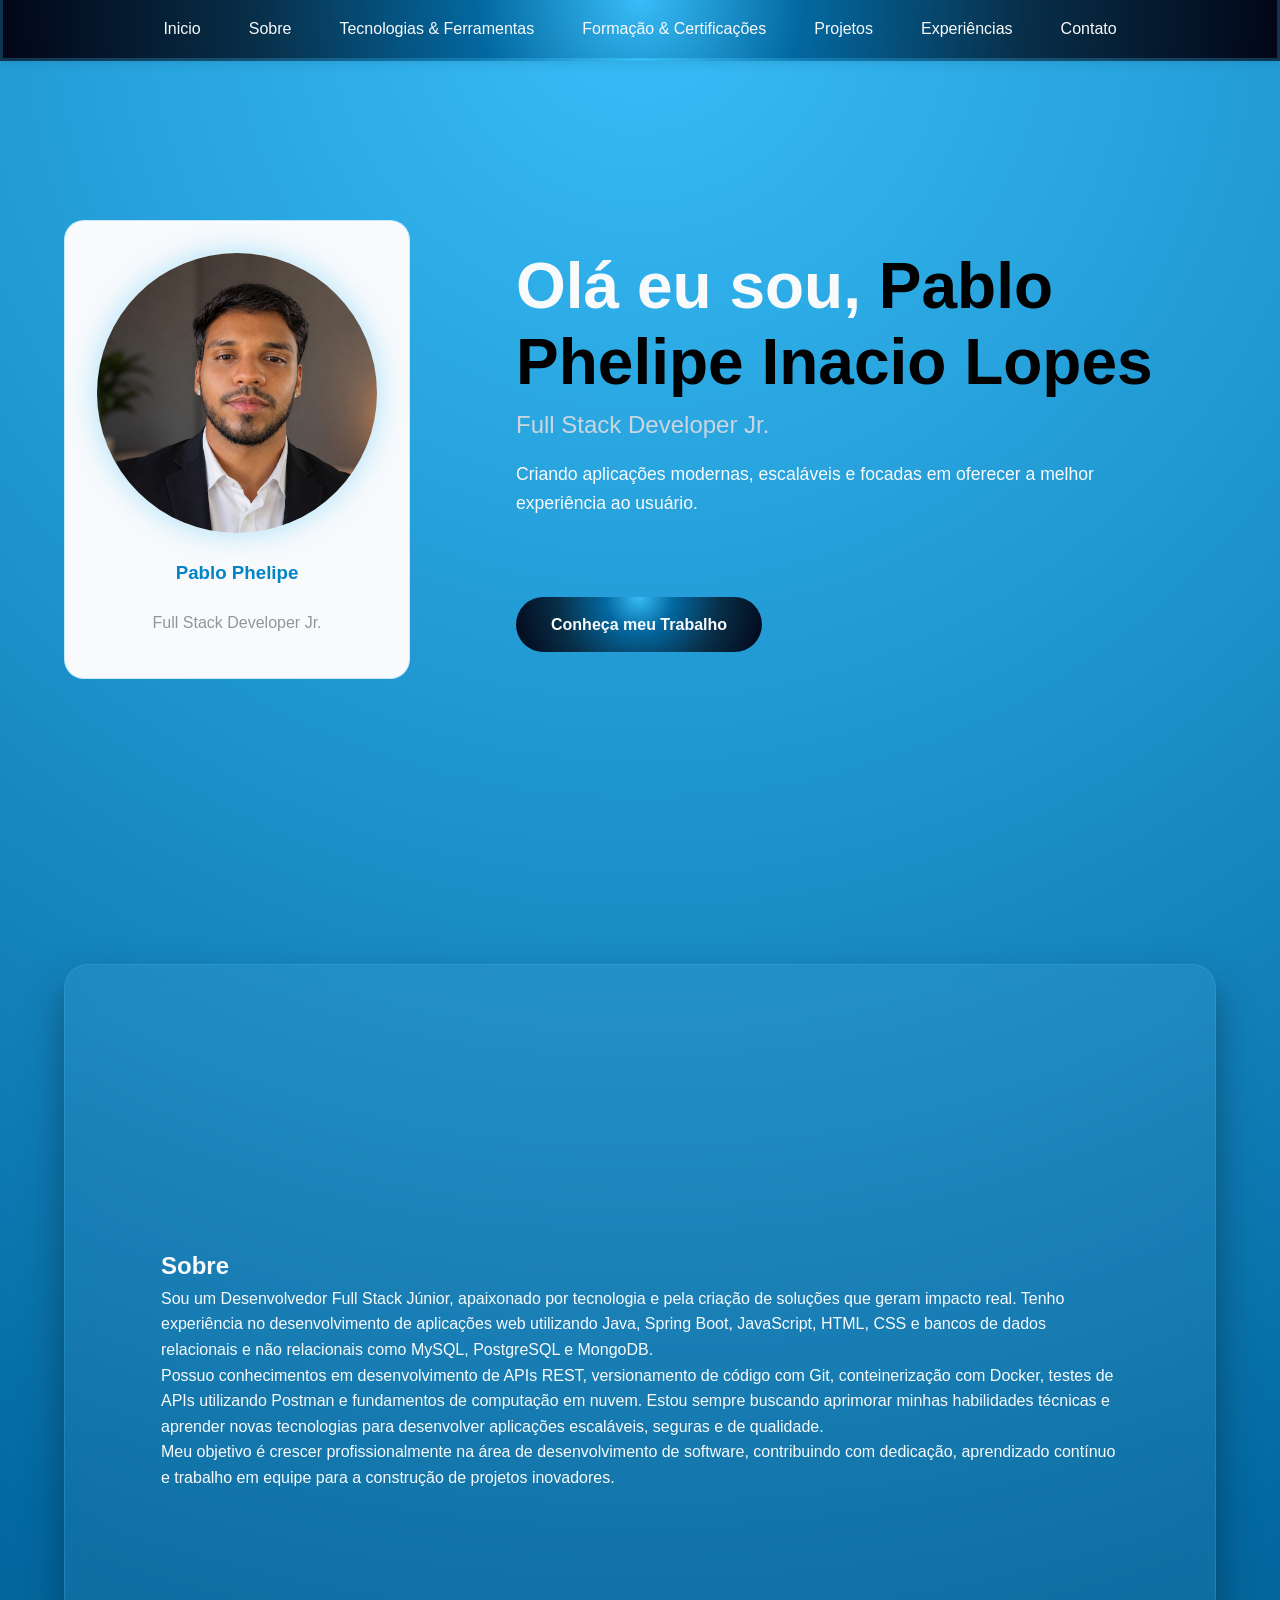
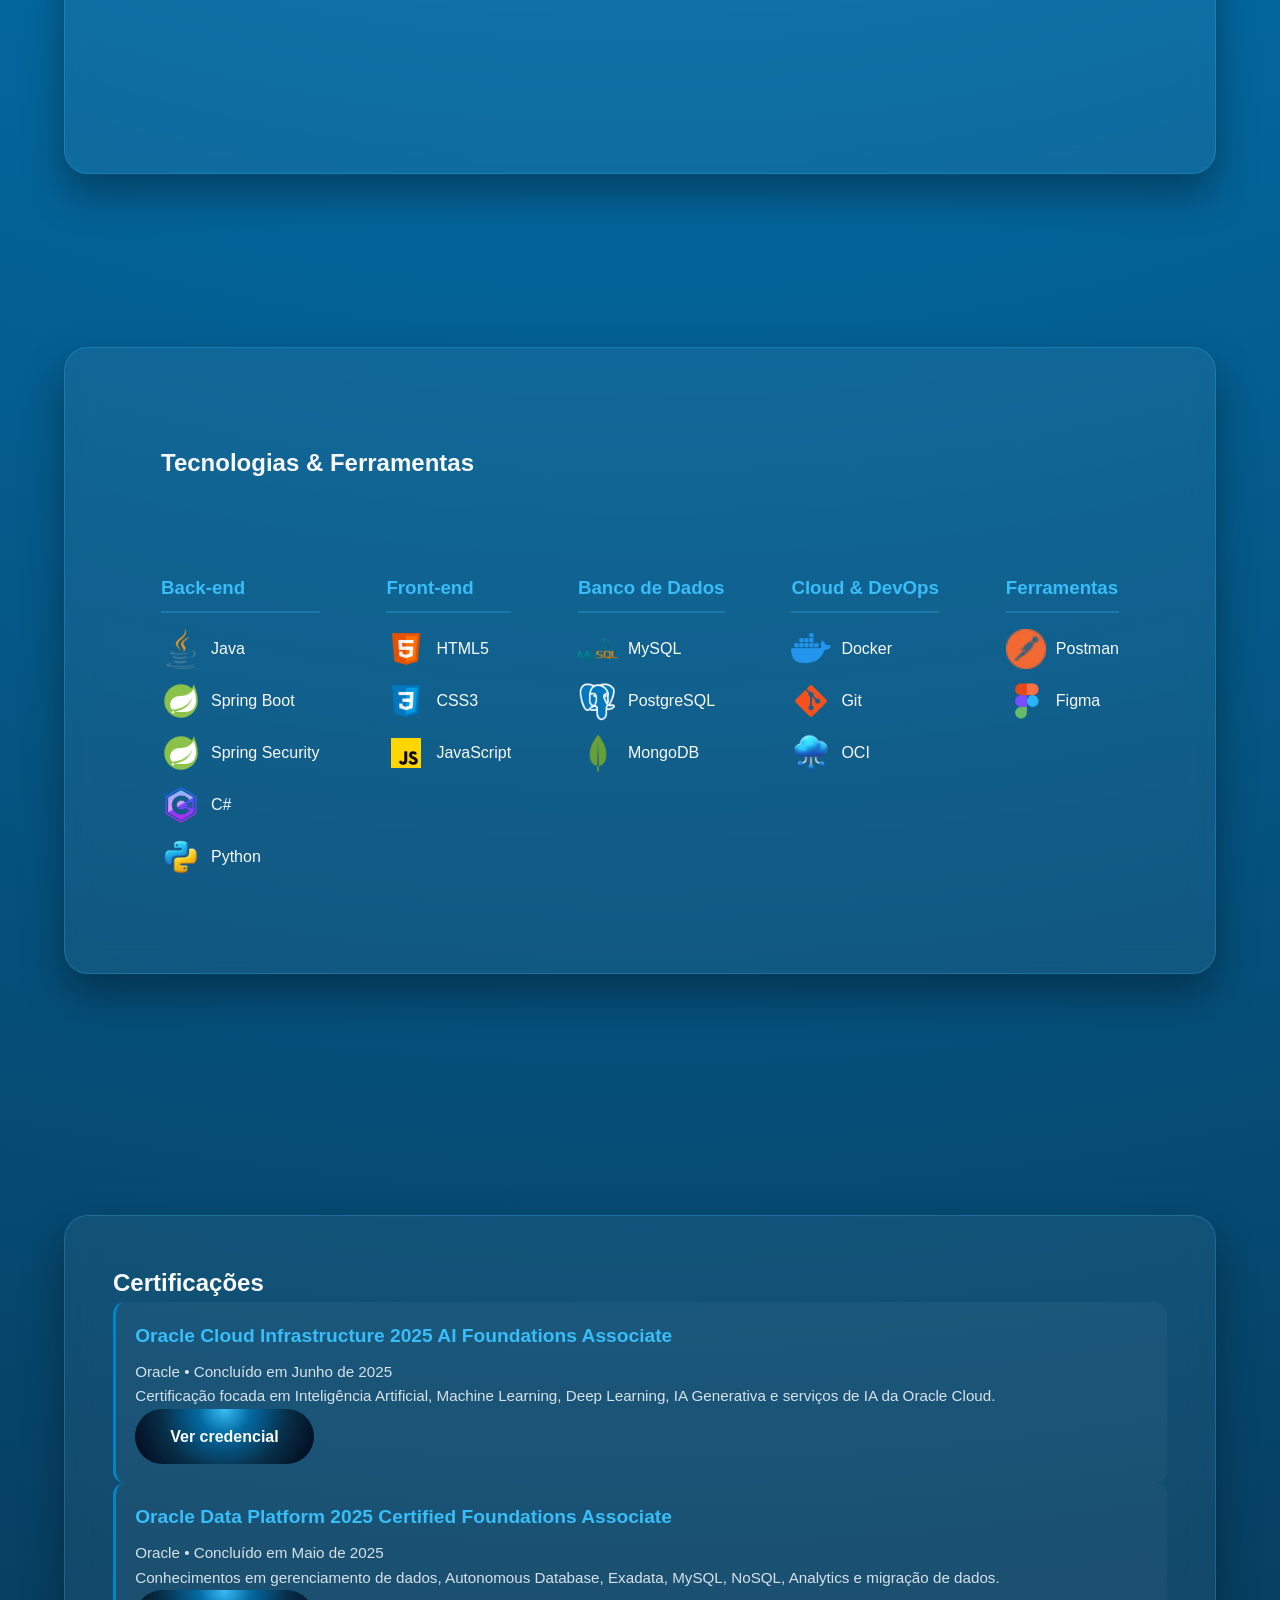
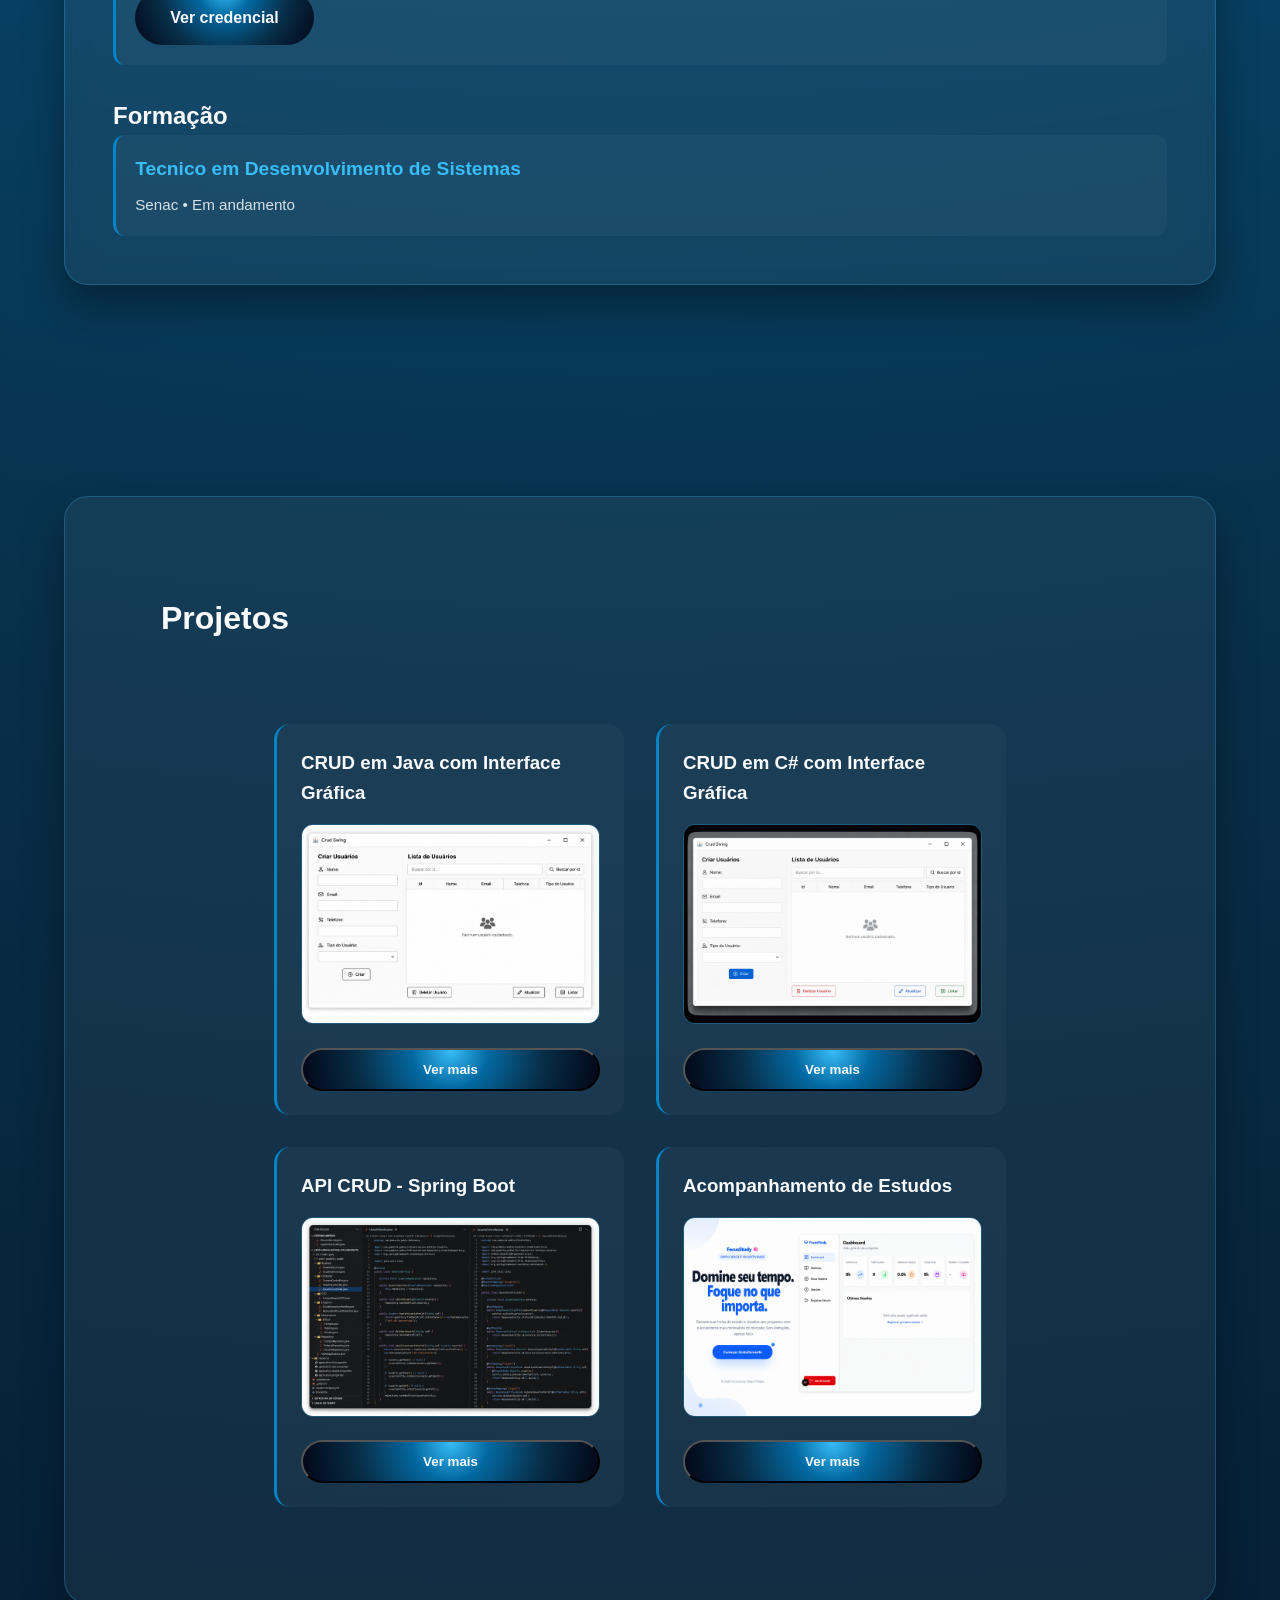
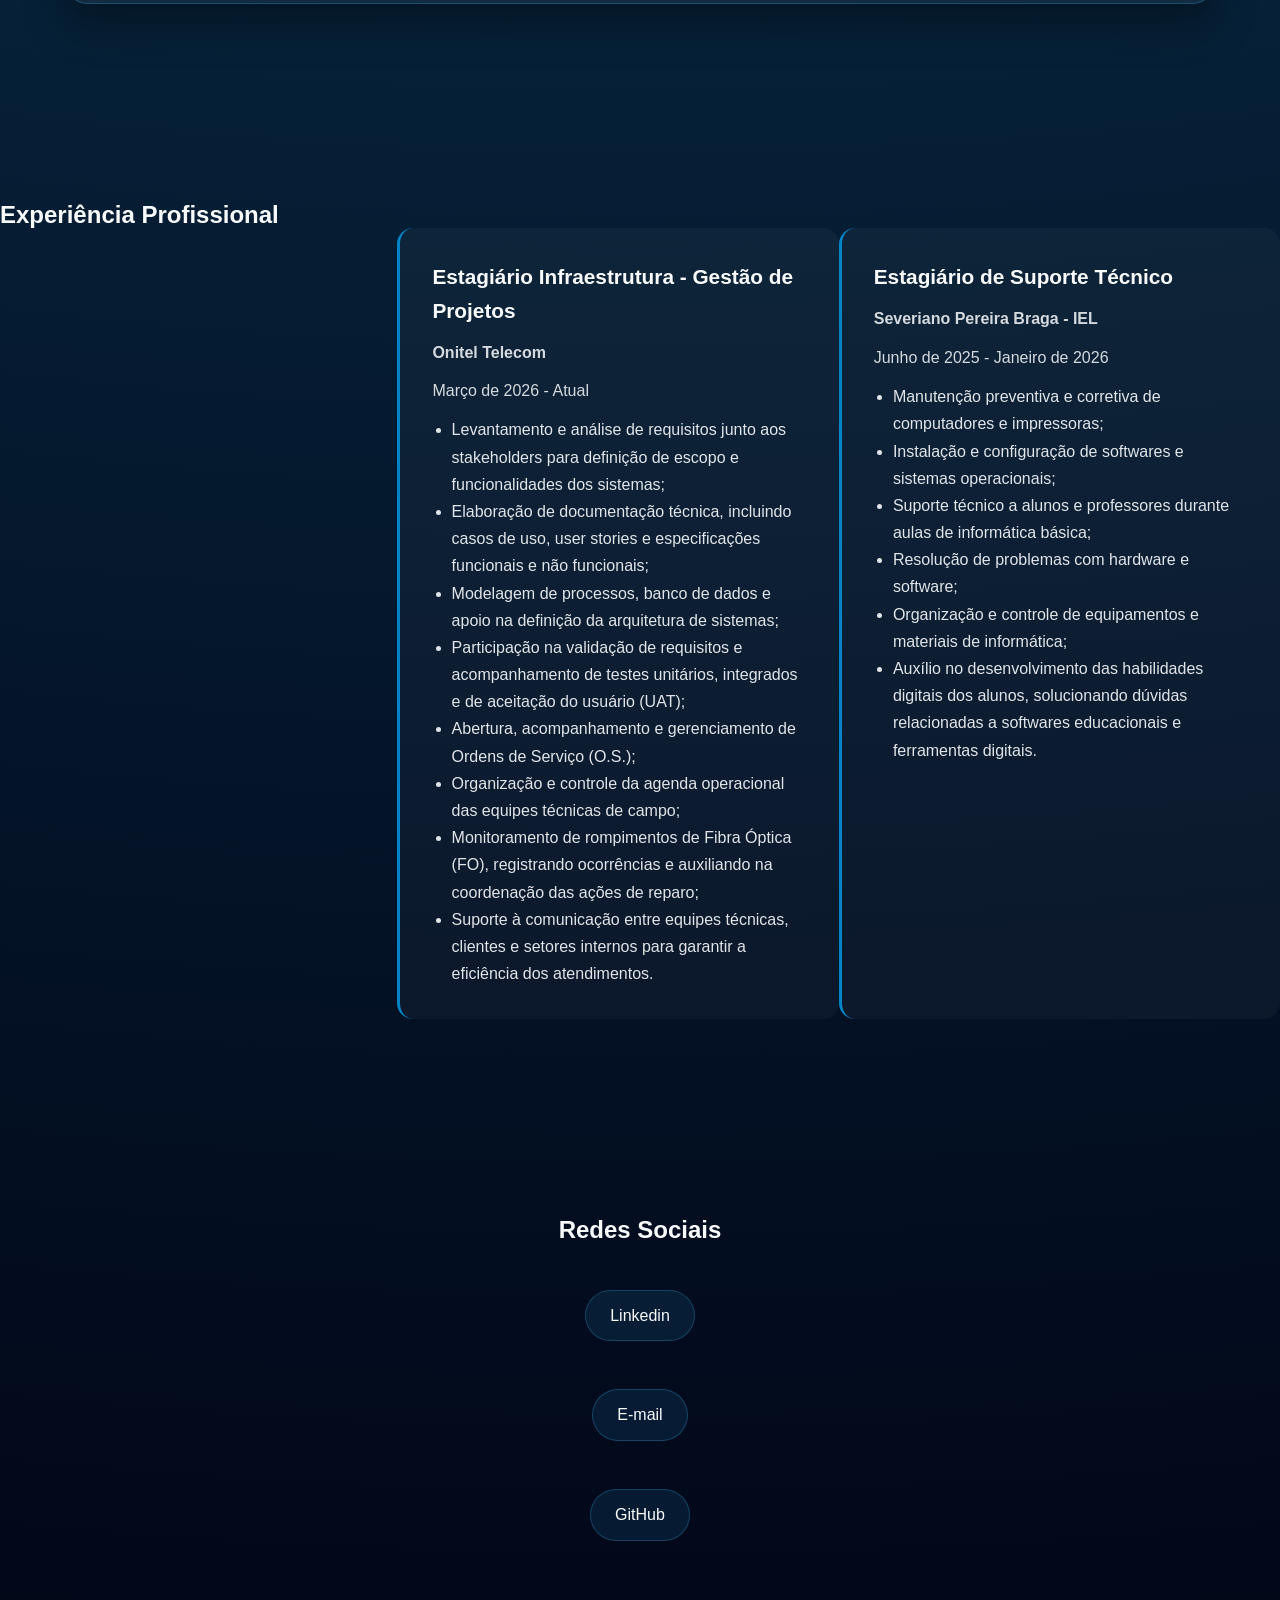
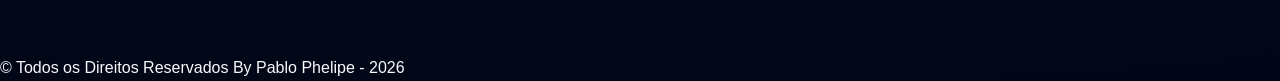
==== commit e248ade8: "implementação js, atualização html,css" ====
--- a/index.html
+++ b/index.html
@@ -60,7 +60,8 @@
             <div class="sobre-card">
                 <h2 class="sobre-title">Sobre</h2>
                 <p>
-                    Sou um Desenvolvedor Full Stack Júnior, apaixonado por tecnologia e pela criação de soluções que geram
+                    Sou um Desenvolvedor Full Stack Júnior, apaixonado por tecnologia e pela criação de soluções que
+                    geram
                     impacto real.
                     Tenho experiência no desenvolvimento de aplicações web utilizando Java, Spring Boot,
                     JavaScript, HTML, CSS e bancos de dados relacionais e não relacionais como MySQL,
@@ -81,98 +82,101 @@
         </section>
         <section id="section-tecnologia">
 
-            <h2>Tecnologias & Ferramentas</h2>
-
-            <div class="tech-fer-card">
-                
-                <div class="categoria">
-                    <h3>Back-end</h3>
-                    <ul class="tech-list">
-                        <li class="tech-card">
-                            <img src="assets/icons/icons8-java-48.png" alt="Java">
-                            <span>Java</span>
-                        </li>
-                        <li class="tech-card">
-                            <img src="assets/icons/icons8-spring-boot-48.png" alt="Spring Boot">
-                            <span>Spring Boot</span>
-                        </li>
-                        <li class="tech-card">
-                            <img src="assets/icons/icons8-spring-boot-48.png" alt="Spring Security">
-                            <span>Spring Security</span>
-                        </li>
-                        <li class="tech-card">
-                            <img src="assets/icons/icons8-c-64.png" alt="C#">
-                            <span>C#</span>
-                        </li>
-                        <li class="tech-card">
-                            <img src="assets/icons/icons8-python-94.png" alt="Python">
-                            <span>Python</span>
-                        </li>
-                    </ul>
-                </div>
-                <div class="categoria">
-                    <h3>Front-end</h3>
-                    <ul class="tech-list">
-                        <li class="tech-card">
-                            <img src="assets/icons/icons8-html5-48.png" alt="HTML5">
-                            <span>HTML5</span>
-                        </li>
-                        <li class="tech-card">
-                            <img src="assets/icons/icons8-css-48.png" alt="CSS3">
-                            <span>CSS3</span>
-                        </li>
-                        <li class="tech-card">
-                            <img src="assets/icons/icons8-javascript-48.png" alt="JavaScript">
-                            <span>JavaScript</span>
-                        </li>
-                    </ul>
-                </div>
-                <div class="categoria">
-                    <h3>Banco de Dados</h3>
-                    <ul class="tech-list">
-                        <li class="tech-card">
-                            <img src="assets/icons/icons8-mysql-48.png" alt="MySQL">
-                            <span>MySQL</span>
-                        </li>
-                        <li class="tech-card">
-                            <img src="assets/icons/icons8-postgresql-48.png" alt="PostgreSQL">
-                            <span>PostgreSQL</span>
-                        </li>
-                        <li class="tech-card">
-                            <img src="assets/icons/icons8-mongo-db-48.png" alt="MongoDB">
-                            <span>MongoDB</span>
-                        </li>
-                    </ul>
-                </div>
-                <div class="categoria">
-                    <h3>Cloud & DevOps</h3>
-                    <ul class="tech-list">
-                        <li class="tech-card">
-                            <img src="assets/icons/icons8-docker-48.png" alt="Docker">
-                            <span>Docker</span>
-                        </li>
-                        <li class="tech-card">
-                            <img src="assets/icons/icons8-git-48.png" alt="Git">
-                            <span>Git</span>
-                        </li>
-                        <li class="tech-card">
-                            <img src="assets/icons/icons8-cloud-computing-94.png" alt="Oracle Cloud Infrastructure">
-                            <span>OCI</span>
-                        </li>
-                    </ul>
-                </div>
-                <div class="categoria">
-                    <h3>Ferramentas</h3>
-                    <ul class="tech-list">
-                        <li class="tech-card">
-                            <img src="assets/icons/icons8-postman-inc-24.png" alt="Postman">
-                            <span>Postman</span>
-                        </li>
-                        <li class="tech-card">
-                            <img src="assets/icons/icons8-figma-48.png" alt="Figma">
-                            <span>Figma</span>
-                        </li>
-                    </ul>
+            <div class="tecnologia-card">
+    
+                <h2>Tecnologias & Ferramentas</h2>
+    
+                <div class="tech-fer-card">
+    
+                    <div class="categoria">
+                        <h3>Back-end</h3>
+                        <ul class="tech-list">
+                            <li class="tech-card">
+                                <img src="assets/icons/icons8-java-48.png" alt="Java">
+                                <span>Java</span>
+                            </li>
+                            <li class="tech-card">
+                                <img src="assets/icons/icons8-spring-boot-48.png" alt="Spring Boot">
+                                <span>Spring Boot</span>
+                            </li>
+                            <li class="tech-card">
+                                <img src="assets/icons/icons8-spring-boot-48.png" alt="Spring Security">
+                                <span>Spring Security</span>
+                            </li>
+                            <li class="tech-card">
+                                <img src="assets/icons/icons8-c-64.png" alt="C#">
+                                <span>C#</span>
+                            </li>
+                            <li class="tech-card">
+                                <img src="assets/icons/icons8-python-94.png" alt="Python">
+                                <span>Python</span>
+                            </li>
+                        </ul>
+                    </div>
+                    <div class="categoria">
+                        <h3>Front-end</h3>
+                        <ul class="tech-list">
+                            <li class="tech-card">
+                                <img src="assets/icons/icons8-html5-48.png" alt="HTML5">
+                                <span>HTML5</span>
+                            </li>
+                            <li class="tech-card">
+                                <img src="assets/icons/icons8-css-48.png" alt="CSS3">
+                                <span>CSS3</span>
+                            </li>
+                            <li class="tech-card">
+                                <img src="assets/icons/icons8-javascript-48.png" alt="JavaScript">
+                                <span>JavaScript</span>
+                            </li>
+                        </ul>
+                    </div>
+                    <div class="categoria">
+                        <h3>Banco de Dados</h3>
+                        <ul class="tech-list">
+                            <li class="tech-card">
+                                <img src="assets/icons/icons8-mysql-48.png" alt="MySQL">
+                                <span>MySQL</span>
+                            </li>
+                            <li class="tech-card">
+                                <img src="assets/icons/icons8-postgresql-48.png" alt="PostgreSQL">
+                                <span>PostgreSQL</span>
+                            </li>
+                            <li class="tech-card">
+                                <img src="assets/icons/icons8-mongo-db-48.png" alt="MongoDB">
+                                <span>MongoDB</span>
+                            </li>
+                        </ul>
+                    </div>
+                    <div class="categoria">
+                        <h3>Cloud & DevOps</h3>
+                        <ul class="tech-list">
+                            <li class="tech-card">
+                                <img src="assets/icons/icons8-docker-48.png" alt="Docker">
+                                <span>Docker</span>
+                            </li>
+                            <li class="tech-card">
+                                <img src="assets/icons/icons8-git-48.png" alt="Git">
+                                <span>Git</span>
+                            </li>
+                            <li class="tech-card">
+                                <img src="assets/icons/icons8-cloud-computing-94.png" alt="Oracle Cloud Infrastructure">
+                                <span>OCI</span>
+                            </li>
+                        </ul>
+                    </div>
+                    <div class="categoria">
+                        <h3>Ferramentas</h3>
+                        <ul class="tech-list">
+                            <li class="tech-card">
+                                <img src="assets/icons/icons8-postman-inc-24.png" alt="Postman">
+                                <span>Postman</span>
+                            </li>
+                            <li class="tech-card">
+                                <img src="assets/icons/icons8-figma-48.png" alt="Figma">
+                                <span>Figma</span>
+                            </li>
+                        </ul>
+                    </div>
                 </div>
             </div>
 
@@ -186,17 +190,21 @@
                     <article class="art-certificacao">
                         <h3>Oracle Cloud Infrastructure 2025 AI Foundations Associate</h3>
                         <p>Oracle • Concluído em Junho de 2025</p>
-                        <p>Certificação focada em Inteligência Artificial, Machine Learning, Deep Learning, IA Generativa e
+                        <p>Certificação focada em Inteligência Artificial, Machine Learning, Deep Learning, IA
+                            Generativa e
                             serviços de IA da Oracle Cloud.</p>
-                        <a class="link-form-cert-card" href="https://catalog-education.oracle.com/pls/certview/sharebadge?id=14D9633B51E931B89CE95D8F929FFC7A9392E2ED01DEC3893995B4C72C33B98F"
+                        <a class="link-form-cert-card"
+                            href="https://catalog-education.oracle.com/pls/certview/sharebadge?id=14D9633B51E931B89CE95D8F929FFC7A9392E2ED01DEC3893995B4C72C33B98F"
                             target="_blank">Ver credencial</a>
                     </article>
                     <article class="art-certificacao">
                         <h3>Oracle Data Platform 2025 Certified Foundations Associate</h3>
                         <p>Oracle • Concluído em Maio de 2025</p>
-                        <p>Conhecimentos em gerenciamento de dados, Autonomous Database, Exadata, MySQL, NoSQL, Analytics e
+                        <p>Conhecimentos em gerenciamento de dados, Autonomous Database, Exadata, MySQL, NoSQL,
+                            Analytics e
                             migração de dados. </p>
-                        <a class="link-form-cert-card" href="https://catalog-education.oracle.com/pls/certview/sharebadge?id=9E9204861FEE4D1A9782876BF6B19ACCA1C3CC444BC4265DB181B1C758015F49"
+                        <a class="link-form-cert-card"
+                            href="https://catalog-education.oracle.com/pls/certview/sharebadge?id=9E9204861FEE4D1A9782876BF6B19ACCA1C3CC444BC4265DB181B1C758015F49"
                             target="_blank">Ver credencial</a>
                     </article>
                 </div>
@@ -214,91 +222,125 @@
         <section id="section-projetos">
             <div class="projetos-card">
                 <h2>Projetos</h2>
-                <article class="projeto">
-                    <h3>CRUD em Java com Interface Gráfica</h3>
-                    <a href="https://github.com/pinaciolopes/Crud---Java" target="_blank"><img
-                            src="assets/images/crud-java-swing.png" alt="Projeto CRUD em Java"></a>
-                    <h4>Descrição</h4>
-                    <p>
-                        Este projeto é um sistema CRUD (Create, Read, Update, Delete) desenvolvido em Java, com interface
-                        gráfica construída em Swing e conexão com banco de dados MySQL. Ele simula o gerenciamento de
-                        usuários
-                        com operações completas de cadastro, listagem, atualização e exclusão
-                    </p>
-                    <h4>Tecnologias</h4>
-                    <ul>
-                        <li>Java</li>
-                        <li>Swing</li>
-                        <li>JDBC</li>
-                        <li>MySQL</li>
-                        <li>XAMPP</li>
-                        <li>NetBeans</li>
-                    </ul>
-                </article>
-                <article class="projeto">
-                    <h3>CRUD em C# com Interface Gráfica</h3>
-                    <a href="https://github.com/pinaciolopes/Crud-C--InterfaceGrafica" target="_blank"><img
-                            src="assets/images/c-sharp-net.png" alt="Projeto CRUD em C#"></a>
-                    <h4>Descrição</h4>
-                    <p>Este projeto é uma aplicação CRUD (Create, Read, Update, Delete) desenvolvida em C# com Windows
-                        Forms,
-                        utilizando MySQL como banco de dados. O objetivo é praticar conceitos de POO, camada DAO, conexão
-                        com
-                        banco de dados e interfaces gráficas no .NET.</p>
-                    <h4>Tecnologias</h4>
-                    <ul>
-                        <li>C#</li>
-                        <li>.NET (Windows Forms)</li>
-                        <li>MySQL</li>
-                        <li>ADO.NET</li>
-                        <li>XAMPP</li>
-                    </ul>
-                </article>
-                <article>
-                    <h3>API CRUD - Spring Boot</h3>
-                    <a href="https://github.com/pinaciolopes/Crud-Spring-Docker-Jpa-Hibernate"><img
-                            src="assets/images/api-crud-springboot.png" alt="API CRUD - Spring Boot"></a>
-                    <h4>Descrição</h4>
-                    <p> API REST desenvolvida com Spring Boot utilizando JPA e Hibernate para persistência de dados.
-                        O projeto permite executar operações CRUD e pode ser executado com PostgreSQL via Docker ou
-                        utilizando
-                        H2 Database para testes locais.</p>
-                    <h4>Tecnologias</h4>
-                    <ul>
-                        <li>Java</li>
-                        <li>Spring Boot</li>
-                        <li>Spring Data JPA</li>
-                        <li>Hibernate</li>
-                        <li>Docker</li>
-                        <li>PostgreSQL</li>
-                        <li>H2 Database</li>
-                        <li>Maven</li>
-                        <li>Postman</li>
-                    </ul>
-                </article>
-                <article class="projeto">
-                    <h3>Acompanhamento de Estudos</h3>
-                    <a href="https://github.com/pinaciolopes/FocusStudy-AcompanhamentoDeEstudos"><img
-                            src="assets/images/focusStudy.png" alt="FocusStudy-AcompanhamentoDeEstudos"></a>
-                    <h4>Descrição</h4>
-                    <p>FocusStudy é uma aplicação completa de gerenciamento de estudos desenvolvida como desafio técnico
-                        FullStack. A aplicação permite que usuários, registrem horas de estudo por matéria, acompanhem
-                        progresso através de estatísticas e gráficos, mantenham anotações sobre cada sessão de estudo,
-                        acessem via Web e Mobile (iOS/Android)</p>
-                    <h4>Tecnologias</h4>
-                    <ul>
-                        <li>Python + Django</li>
-                        <li>Django Ninja</li>
-                        <li>JWT</li>
-                        <li>PostgreSQL</li>
-                        <li>React + Next.js</li>
-                        <li>Flutter</li>
-                        <li>TailwindCSS</li>
-                        <li>fl_chart</li>
-                    </ul>
-                </article>
-                        </section>
-            </div>
+                <div class="projetos-grid">
+                    <article class="projeto">
+                        <h3>CRUD em Java com Interface Gráfica</h3>
+                        <a href="https://github.com/pinaciolopes/Crud---Java" target="_blank"><img
+                                src="assets/images/crud-java-swing.png" alt="Projeto CRUD em Java"></a>
+                        <button class="btn-ver-mais">
+                            Ver mais
+                        </button>
+                        <div class="projeto-detalhes">
+                            <h4>Descrição</h4>
+                            <p>
+                                Este projeto é um sistema CRUD (Create, Read, Update, Delete) desenvolvido em Java, com
+                                interface
+                                gráfica construída em Swing e conexão com banco de dados MySQL. Ele simula o
+                                gerenciamento de
+                                usuários
+                                com operações completas de cadastro, listagem, atualização e exclusão
+                            </p>
+                            <h4>Tecnologias</h4>
+                            <ul>
+                                <li>Java</li>
+                                <li>Swing</li>
+                                <li>JDBC</li>
+                                <li>MySQL</li>
+                                <li>XAMPP</li>
+                                <li>NetBeans</li>
+                            </ul>
+                        </div>
+                    </article>
+                    <article class="projeto">
+                        <h3>CRUD em C# com Interface Gráfica</h3>
+                        <a href="https://github.com/pinaciolopes/Crud-C--InterfaceGrafica" target="_blank"><img
+                                src="assets/images/c-sharp-net.png" alt="Projeto CRUD em C#"></a>
+
+                        <button class="btn-ver-mais">
+                            Ver mais
+                        </button>
+                        <div class="projeto-detalhes">
+                            <h4>Descrição</h4>
+                            <p>Este projeto é uma aplicação CRUD (Create, Read, Update, Delete) desenvolvida em C# com
+                                Windows
+                                Forms,
+                                utilizando MySQL como banco de dados. O objetivo é praticar conceitos de POO, camada DAO,
+                                conexão
+                                com
+                                banco de dados e interfaces gráficas no .NET.</p>
+                            <h4>Tecnologias</h4>
+                            <ul>
+                                <li>C#</li>
+                                <li>.NET (Windows Forms)</li>
+                                <li>MySQL</li>
+                                <li>ADO.NET</li>
+                                <li>XAMPP</li>
+                            </ul>
+                        </div>
+                    </article>
+                    <article class="projeto">
+                        <h3>API CRUD - Spring Boot</h3>
+                        <a href="https://github.com/pinaciolopes/Crud-Spring-Docker-Jpa-Hibernate"><img
+                                src="assets/images/api-crud-springboot.png" alt="API CRUD - Spring Boot"></a>
+
+                                <button class="btn-ver-mais">
+                                Ver mais
+                                </button>
+
+                        <div class="projeto-detalhes">
+                            <h4>Descrição</h4>
+                            <p> API REST desenvolvida com Spring Boot utilizando JPA e Hibernate para persistência de dados.
+                                O projeto permite executar operações CRUD e pode ser executado com PostgreSQL via Docker ou
+                                utilizando
+                                H2 Database para testes locais.</p>
+                            <h4>Tecnologias</h4>
+                            <ul>
+                                <li>Java</li>
+                                <li>Spring Boot</li>
+                                <li>Spring Data JPA</li>
+                                <li>Hibernate</li>
+                                <li>Docker</li>
+                                <li>PostgreSQL</li>
+                                <li>H2 Database</li>
+                                <li>Maven</li>
+                                <li>Postman</li>
+                            </ul>
+                        </div>
+                    </article>
+                    <article class="projeto">
+                        <h3>Acompanhamento de Estudos</h3>
+                        <a href="https://github.com/pinaciolopes/FocusStudy-AcompanhamentoDeEstudos"><img
+                                src="assets/images/focus-study.png" alt="FocusStudy-AcompanhamentoDeEstudos"></a>
+
+                                <button class="btn-ver-mais">
+                                Ver mais
+                                </button>
+                        <div class="projeto-detalhes">
+                            <h4>Descrição</h4>
+                            <p>FocusStudy é uma aplicação completa de gerenciamento de estudos desenvolvida como desafio
+                                técnico
+                                FullStack. A aplicação permite que usuários, registrem horas de estudo por matéria,
+                                acompanhem
+                                progresso através de estatísticas e gráficos, mantenham anotações sobre cada sessão de
+                                estudo,
+                                acessem via Web e Mobile (iOS/Android)</p>
+                            <h4>Tecnologias</h4>
+                            <ul>
+                                <li>Python + Django</li>
+                                <li>Django Ninja</li>
+                                <li>JWT</li>
+                                <li>PostgreSQL</li>
+                                <li>React + Next.js</li>
+                                <li>Flutter</li>
+                                <li>TailwindCSS</li>
+                                <li>fl_chart</li>
+                            </ul>
+                        </div>
+                    </article>
+                </div>
+            </div>
+
+        </section>
 
         <section id="section-experiencia">
             <h2>Experiência Profissional</h2>
@@ -354,6 +396,8 @@
         &#169; Todos os Direitos Reservados By Pablo Phelipe - 2026
     </footer>
 
+    <script src="script.js"></script>
+
 </body>
 
 </html>
--- a/style.css
+++ b/style.css
@@ -1,4 +1,17 @@
 @import url('https://fonts.googleapis.com/css2?family=Poppins:wght@300;400;500;600;700&display=swap');
+@keyframes flutuar{
+    0%{
+        transform: translateY(0);
+    }
+
+    50%{
+        transform: translateY(-10px);
+    }
+
+    100%{
+        transform: translateY(0);
+    }
+}
 
 :root{
     --cor-primaria: #0284c7;
@@ -23,9 +36,6 @@
     --texto: 1rem;
 }
 
-@media screen {
-    
-}
 
 *{
     margin: 0%;
@@ -146,13 +156,9 @@
     flex-direction: column;
     align-items: center;
     backdrop-filter: blur(10px);
-    transition: all 0.5s ease, box-shadow 0.3s ease;
-}
-
-.imagem:hover{
-    transform: translateY(-6px);
-    box-shadow: 0 10px 25px rgba(56, 189, 248, 0.4);
-}
+    animation: flutuar 3s ease-in-out infinite;
+}
+
 
 .imagem h3, .imagem p{
     color: #0284c7;
@@ -222,6 +228,24 @@
     flex-direction: column;
     justify-content: center;
     padding: 4rem 0;
+    padding-top: 85px;
+}
+.tecnologia-card{
+    width: min(1200px, 90%);
+    margin: 0 auto;
+    padding: 6rem;
+    background: rgba(255,255,255,0.05);
+    border: 1px solid var(--cor-borda);
+    border-radius: 24px;
+    backdrop-filter: blur(12px);
+    box-shadow: 0 20px 40px rgba(0,0,0,.35);
+}
+
+.categoria h3{
+    color: var(--cor-destaque);
+    margin-bottom: 1rem;
+    border-bottom: 2px solid var(--cor-borda);
+    padding-bottom: .5rem;
 }
 
 .tech-card img{
@@ -233,6 +257,10 @@
     display: flex;
     align-items: center;
     gap: 10px;
+    transition: .3s ease;
+}
+.tech-card:hover{
+    transform: translateX(8px);
 }
 
 .tech-fer-card{
@@ -254,31 +282,34 @@
 
 #section-formacao-certificacao{
     min-height: 100vh;
+    display: flex;
+    justify-content: center;
+    align-items: center;   
 }
 
 .cert-form-card{
-    min-height: 95vh;
-    display: flex;
-    flex-direction: column;
-    justify-content: flex-start; /* tira o centralizado */
+
+    display: flex;
+    flex-direction: column;
+    justify-content: flex-start;
     width: min(1200px, 90%);
     margin: 0 auto;
-
-    padding: 8rem 6rem 6rem; /* aumenta o espaço em cima */
-
+    padding: 3rem;
     background: rgba(255,255,255,0.05);
     border: 1px solid var(--cor-borda);
     border-radius: 24px;
     backdrop-filter: blur(12px);
     box-shadow: 0 20px 40px rgba(0,0,0,.35);
-    gap: 6em;
+    gap: 2em;
 }
 
 .art-certificacao h3,
 .art-formacao h3{
     font-size: 1.2rem;
     margin-bottom: .5rem;
-}
+    color: var(--cor-destaque);
+}
+
 
 .art-certificacao p,
 .art-formacao p{
@@ -293,6 +324,12 @@
     border-left: 3px solid var(--cor-primaria);
     background: rgba(255,255,255,0.03);
     border-radius: 12px;
+    transition: .3s ease;
+}
+.art-certificacao:hover,
+.art-formacao:hover{
+    transform: translateX(8px);
+    box-shadow: 0 10px 20px rgba(56,189,248,.15);
 }
 
 .link-form-cert-card{
@@ -304,6 +341,7 @@
     font-weight: 600;
     border-radius: 999px;
     transition: all 0.5s ease, box-shadow 0.3s ease;
+    align-self: center;
 }
 
 .link-form-cert-card:hover{
@@ -318,6 +356,13 @@
     justify-content: center;
 }
 
+.projetos-grid{
+    display: flex;
+    flex-wrap: wrap;
+    gap: 2rem;
+    justify-content: center;
+}
+
 .projetos-card{
     width: min(1200px, 90%);
     background: rgba(255,255,255,0.05);
@@ -331,6 +376,14 @@
     gap: 4rem;
 }
 
+.projeto-detalhes{
+    display: none;
+}
+
+.projeto.ativo .projeto-detalhes{
+    display: block;
+}
+
 .projetos-card h2{
     font-size: 2rem;
     margin-bottom: 1rem;
@@ -340,8 +393,8 @@
     display: flex;
     flex-direction: column;
     gap: 1rem;
-
-    padding: 2rem;
+    width: 350px;
+    padding: 1.5rem;
     border-radius: 16px;
     background: rgba(255,255,255,0.03);
     border-left: 3px solid var(--cor-primaria);
@@ -364,6 +417,22 @@
 
 .projeto img:hover{
     transform: scale(1.02);
+}
+
+.btn-ver-mais{
+    display: inline-block;
+    padding: 12px 35px;
+    background: var(--cor-fundo);
+    color:var(--cor-text);
+    font-weight: 600;
+    border-radius: 999px;
+    transition: all 0.5s ease, box-shadow 0.3s ease;
+
+}
+
+.btn-ver-mais:hover{
+    transform: translateY(-6px);
+    box-shadow: 0 10px 25px rgba(56, 189, 248, 0.4);
 }
 
 .projeto ul{
